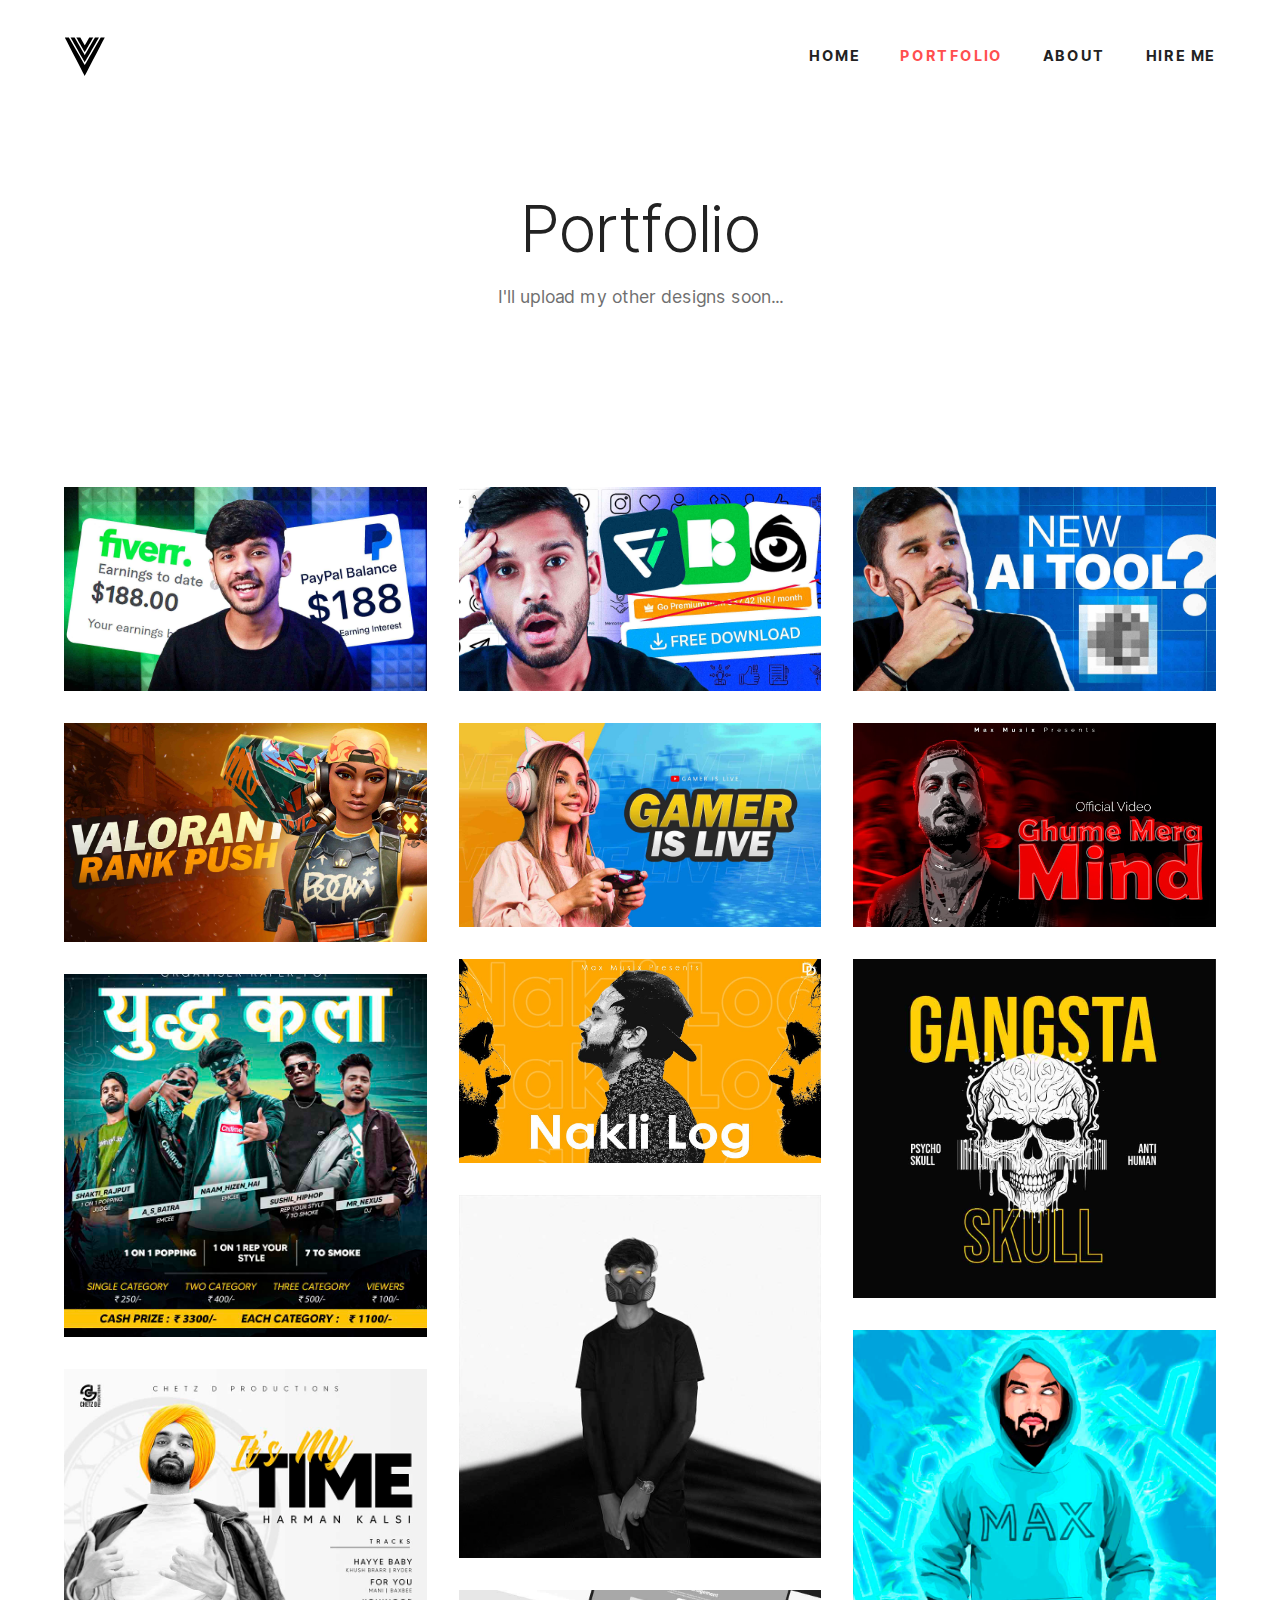
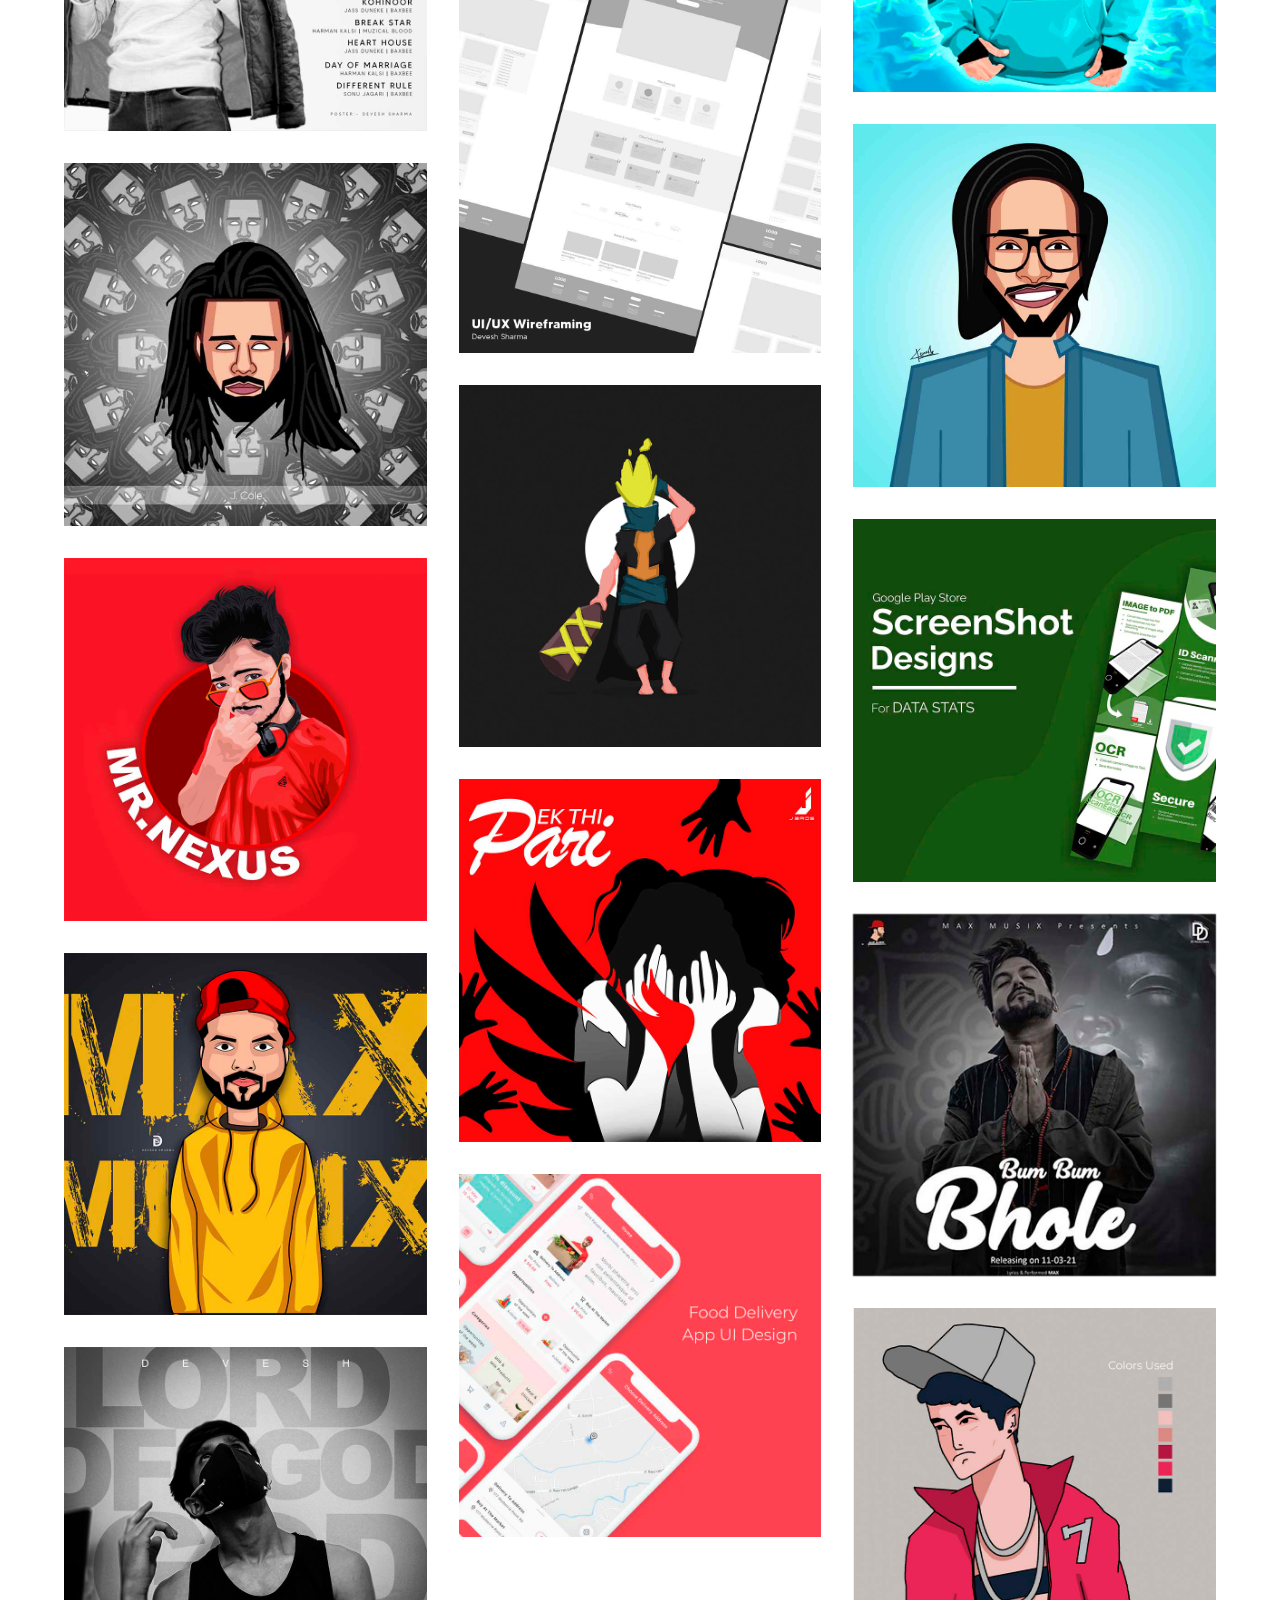
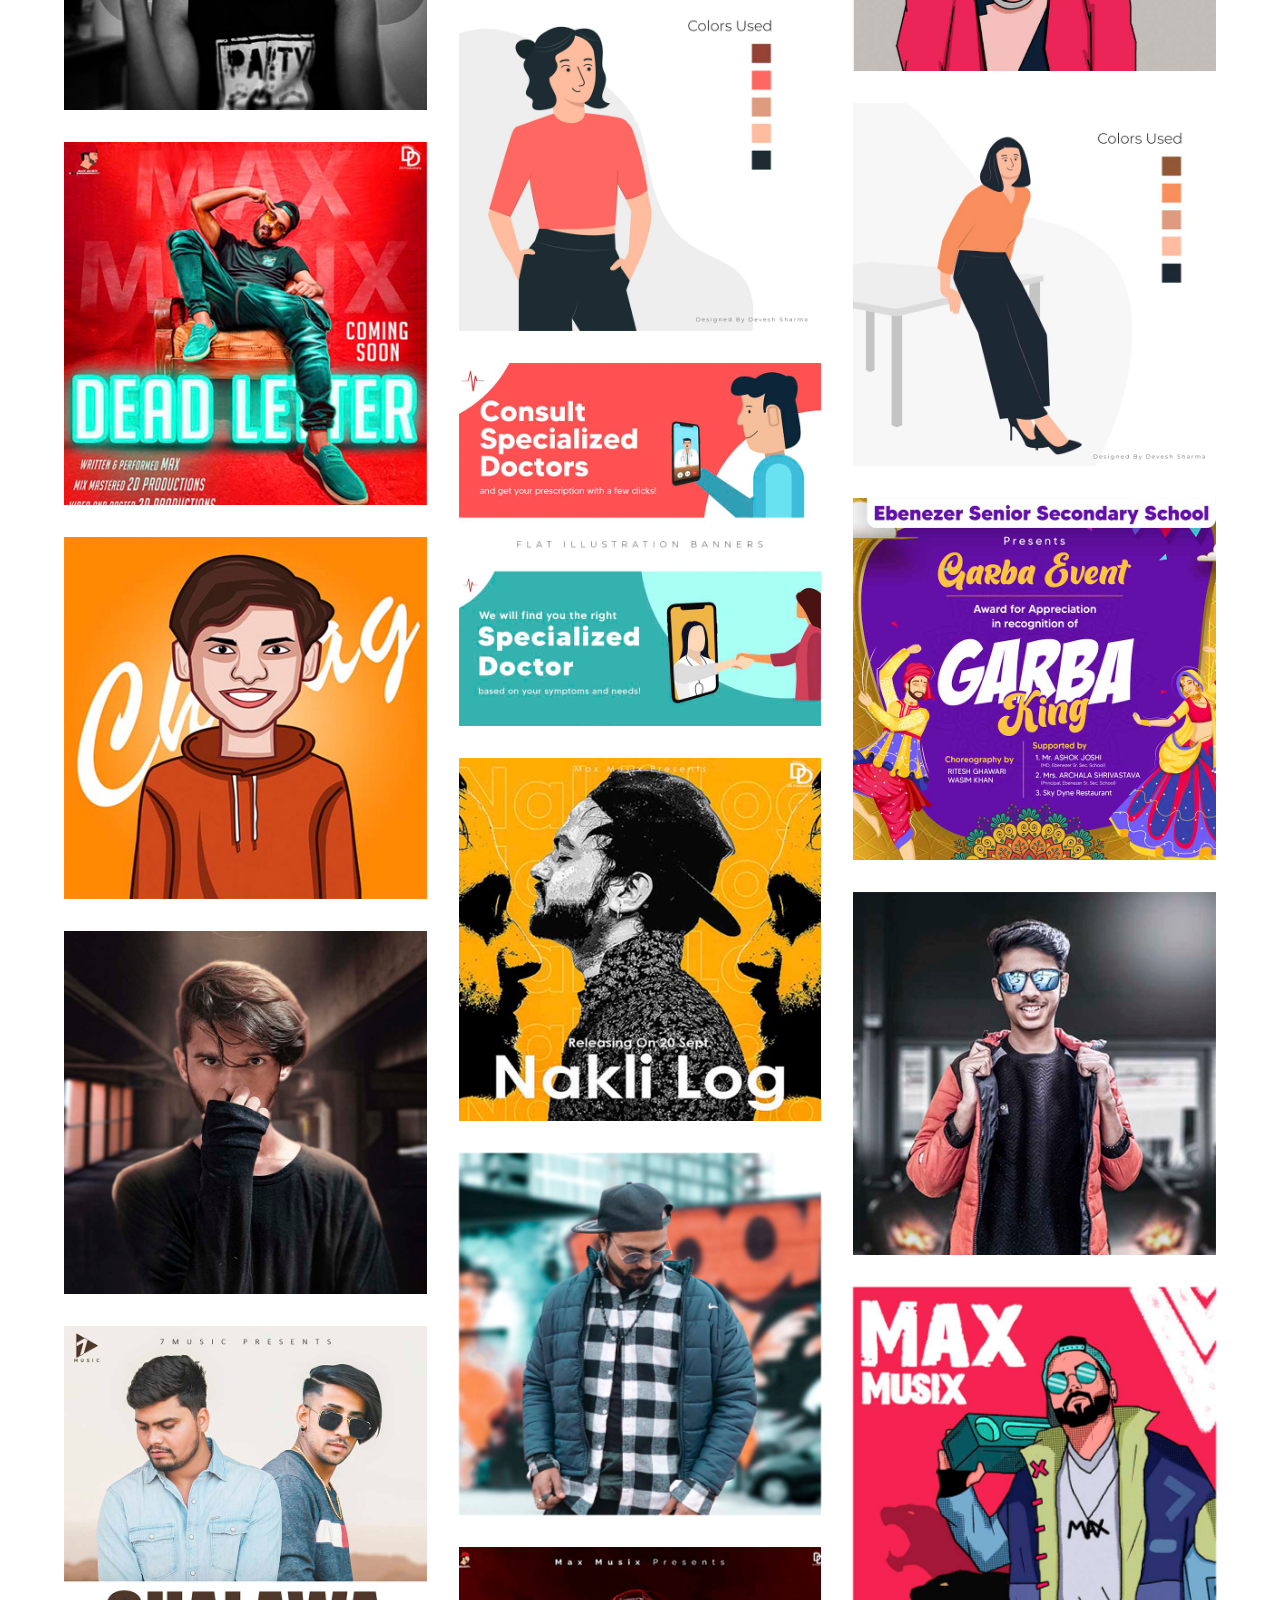
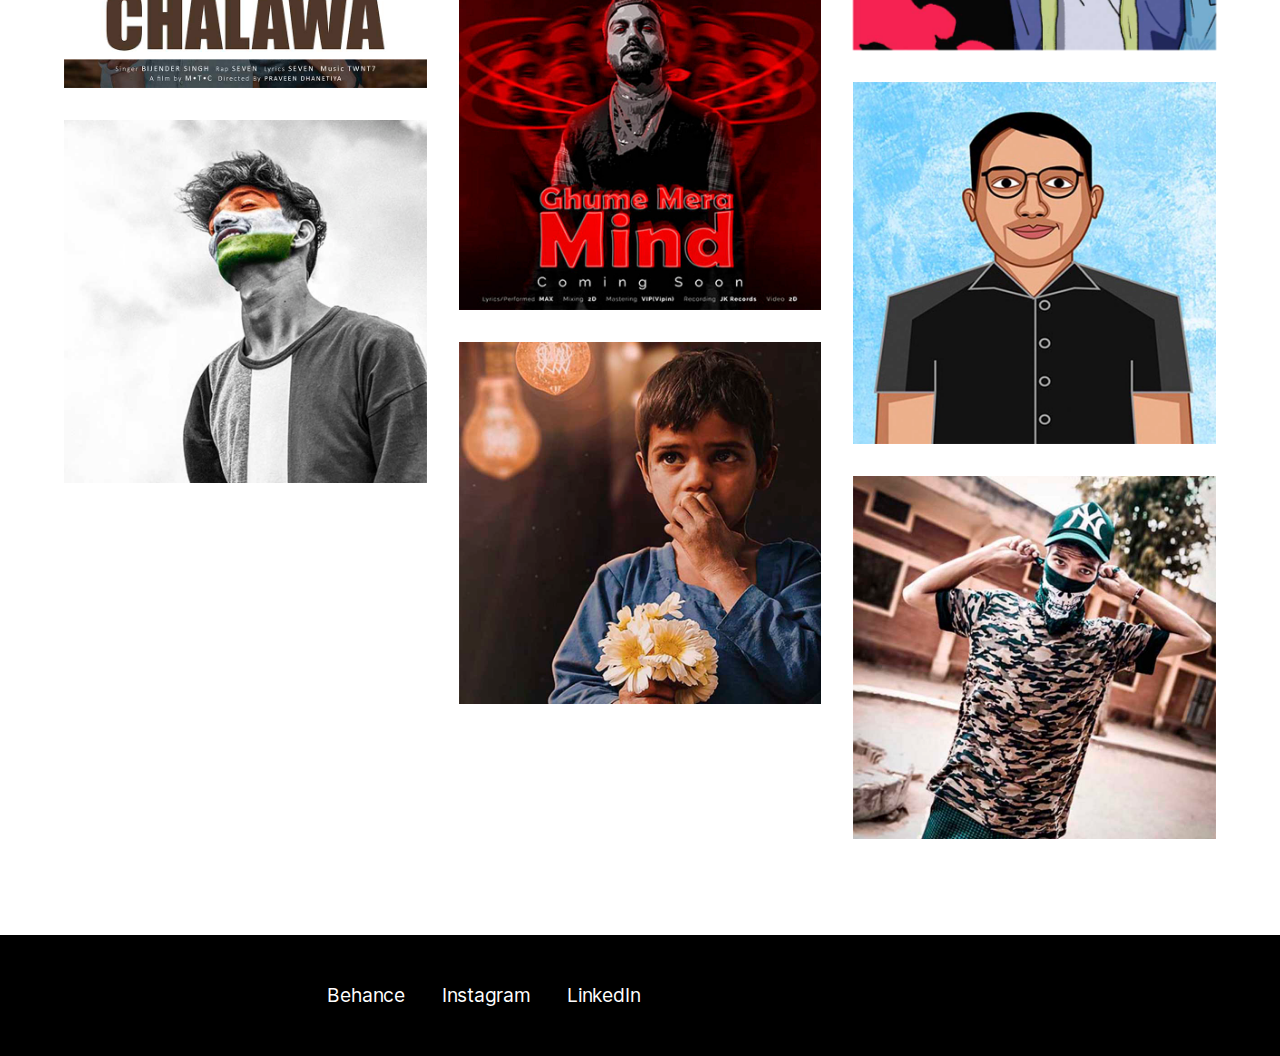
==== portfolio.html @ d68be3d1 "Add files via upload" ====
<!DOCTYPE html>
<html lang="en">

<head>
    <link rel="stylesheet" href="styles/main.css">
    <link rel="stylesheet" href="styles/custom.css">
    <link href="https://fonts.googleapis.com/css?family=Karla:400,700" rel="stylesheet">
    <link href="https://fonts.googleapis.com/css?family=Archivo:400" rel="stylesheet">
    <meta name="viewport" content="width=device-width, initial-scale=1.0">
    <meta name="description" content="Devesh Sharma is a professional Graphic Designer with a work experience of 4+ years.">
    <link rel="apple-touch-icon" sizes="152x152" href="favicon/apple-touch-icon.png?v=M4mANjnP3j2">
    <link rel="icon" type="image/png" sizes="32x32" href="favicon/favicon-32x32.png?v=M4mANjnP3j2">
    <link rel="icon" type="image/png" sizes="16x16" href="favicon/favicon-16x16.png?v=M4mANjnP3j2">
    <link rel="manifest" href="favicon/site.webmanifest?v=M4mANjnP3j2">
    <link rel="mask-icon" href="favicon/safari-pinned-tab.svg?v=M4mANjnP3j2" color="#888888">
    <link rel="shortcut icon" href="favicon/icon.ico?v=M4mANjnP3j2">
    <meta name="msapplication-TileColor" content="#ffffff">
    <meta name="theme-color" content="#ffffff">
    <title>Portfolio -Devesh Sharma</title>
</head>

<body>
    <div class="wrapper">
        <!-- Main Header-->
        <header class="main-header">
            <a class="brand" href="index.html"><img alt="Gumo dummy image" src="img/logo.svg"></a>
            <!-- Main Navigation-->
            <nav class="main-nav">
                <ul class="nav-items">
                    <li class="nav-trigger">Menu</li>
                    <li><a class="nav-item" href="index.html">Home</a></li>
                    <li><a class="nav-item active" href="portfolio.html">Portfolio</a></li>
                    <li><a class="nav-item" href="about.html">About</a></li>
                    <!-- <li><a class="nav-item" href="blog.html">Blog</a></li> -->
                    <li><a class="nav-item" href="index.html#contact">Hire me</a></li>
                </ul>
            </nav>
        </header>
        <div class="content">
            <section class="hero" id="home">
                <div class="container text-center">
                    <h1>Portfolio </h1>
                    <p>I'll upload my other designs soon...</p>
                </div>
            </section>
            <!-- Work section-->
            <section id="work">
                <div class="grid masonry gallery">
                    <!-- THUMBNAIL DESIGNS -->
                    <!-- THUMBNAIL DESIGNS -->
                    <!-- THUMBNAIL DESIGNS -->
                    <div class="item-sizer col-4 col-md-6 col-xs-12"></div>
                    <a class="client-work thumb lightbox item col-4 col-md-6 col-xs-12" href="img/work/thumbnail-design-1.jpg"><img alt="Gumo dummy image" src="img/work/compressed/thumbnail-design-1.jpg" data-src="http://placehold.it/800" />
                        <div class="caption">
                            <div class="tag">Thumbnail Design</div>
                            <div class="title">Devesh Sharma</div>
                        </div>
                    </a>
                    <div class="item-sizer col-4 col-md-6 col-xs-12"></div>
                    <a class="client-work thumb lightbox item col-4 col-md-6 col-xs-12" href="img/work/thumbnail-design-2.jpg"><img alt="Gumo dummy image" src="img/work/compressed/thumbnail-design-2.jpg" data-src="http://placehold.it/800" />
                        <div class="caption">
                            <div class="tag">Thumbnail Design</div>
                            <div class="title">Devesh Sharma</div>
                        </div>
                    </a>
                    <div class="item-sizer col-4 col-md-6 col-xs-12"></div>
                    <a class="client-work thumb lightbox item col-4 col-md-6 col-xs-12" href="img/work/thumbnail-design-3.jpg"><img alt="Gumo dummy image" src="img/work/compressed/thumbnail-design-3.jpg" data-src="http://placehold.it/800" />
                        <div class="caption">
                            <div class="tag">Thumbnail Design</div>
                            <div class="title">Devesh Sharma</div>
                        </div>
                    </a>
                    <div class="item-sizer col-4 col-md-6 col-xs-12"></div>
                    <a class="client-work thumb lightbox item col-4 col-md-6 col-xs-12" href="img/work/thumbnail-design-4.jpg"><img alt="Gumo dummy image" src="img/work/compressed/thumbnail-design-4.jpg" data-src="http://placehold.it/800" />
                        <div class="caption">
                            <div class="tag">Gaming Thumbnail Design</div>
                            <div class="title">Devesh Sharma</div>
                        </div>
                    </a>
                    <div class="item-sizer col-4 col-md-6 col-xs-12"></div>
                    <a class="client-work thumb lightbox item col-4 col-md-6 col-xs-12" href="img/work/thumbnail-design-5.jpg"><img alt="Gumo dummy image" src="img/work/compressed/thumbnail-design-5.jpg" data-src="http://placehold.it/800" />
                        <div class="caption">
                            <div class="tag">Gaming Thumbnail Design</div>
                            <div class="title">Devesh Sharma</div>
                        </div>
                    </a>
                    <div class="item-sizer col-4 col-md-6 col-xs-12"></div>
                    <a class="client-work thumb lightbox item col-4 col-md-6 col-xs-12" href="img/work/thumbnail-design-6.jpg"><img alt="Gumo dummy image" src="img/work/compressed/thumbnail-design-6.jpg" data-src="http://placehold.it/800" />
                        <div class="caption">
                            <div class="tag">Music Video Thumbnail Design</div>
                            <div class="title">Devesh Sharma</div>
                        </div>
                    </a>
                    <div class="item-sizer col-4 col-md-6 col-xs-12"></div>
                    <a class="client-work thumb lightbox item col-4 col-md-6 col-xs-12" href="img/work/thumbnail-design-7.jpg"><img alt="Gumo dummy image" src="img/work/compressed/thumbnail-design-7.jpg" data-src="http://placehold.it/800" />
                        <div class="caption">
                            <div class="tag">Music Video Thumbnail Design</div>
                            <div class="title">Devesh Sharma</div>
                        </div>
                    </a>
                    <!-- THUMBNAIL DESIGNS -->
                    <!-- THUMBNAIL DESIGNS -->
                    <!-- THUMBNAIL DESIGNS -->
                    <div class="item-sizer col-4 col-md-6 col-xs-12"></div>
                    <a class="client-work thumb lightbox item col-4 col-md-6 col-xs-12" href="img/work/gangsta-skull-t-shirt-design.jpg"><img alt="Gumo dummy image" src="img/work/compressed/gangsta-skull-t-shirt-design.jpg" data-src="http://placehold.it/800" />
                        <div class="caption">
                            <div class="tag">T-shirt Design</div>
                            <div class="title">Gangsta Skull</div>
                        </div>
                    </a>
                    <div class="item-sizer col-4 col-md-6 col-xs-12"></div>
                    <a class="client-work thumb lightbox item col-4 col-md-6 col-xs-12" href="img/work/yudh-kla.jpg"><img alt="Gumo dummy image" src="img/work/compressed/yudh-kla.jpg" data-src="http://placehold.it/800" />
                        <div class="caption">
                            <div class="tag">Event</div>
                            <div class="title">Yudh Kla</div>
                        </div>
                    </a>
                    <div class="item-sizer col-4 col-md-6 col-xs-12"></div>
                    <a class="client-work thumb lightbox item col-4 col-md-6 col-xs-12" href="img/work/devesh-teesriduniya.jpg"><img alt="Gumo dummy image" src="img/work/compressed/devesh-teesriduniya.jpg" data-src="http://placehold.it/800" />
                        <div class="caption">
                            <div class="tag">Devesh</div>
                            <div class="title">Safar Teesri Duniya Ka</div>
                        </div>
                    </a>
                    <div class="item-sizer col-4 col-md-6 col-xs-12"></div>
                    <a class="client-work thumb lightbox item col-4 col-md-6 col-xs-12" href="img/work/max-blue-vector.jpg"><img alt="Gumo dummy image" src="img/work/compressed/max-blue-vector.jpg" data-src="http://placehold.it/800" />
                        <div class="caption">
                            <div class="tag">Vector Art</div>
                            <div class="title">MAX</div>
                        </div>
                    </a>
                    <div class="item-sizer col-4 col-md-6 col-xs-12"></div>
                    <a class="client-work thumb lightbox item col-4 col-md-6 col-xs-12" href="img/work/its-my-time.jpg"><img alt="Gumo dummy image" src="img/work/compressed/its-my-time.jpg" data-src="http://placehold.it/800" />
                        <div class="caption">
                            <div class="tag">Harman Kalsi Album</div>
                            <div class="title">Its My Time</div>
                        </div>
                    </a>

                    <a class="client-work thumb lightbox item col-4 col-md-6 col-xs-12" href="img/work/ui-ui-wireframing.jpg"><img alt="Gumo dummy image" src="img/work/compressed/ui-ui-wireframing.jpg    " data-src="http://placehold.it/800" />
                        <div class="caption">
                            <div class="tag">Draw</div>
                            <div class="title">Binok</div>
                        </div>
                    </a>

                    <a class="client-work thumb lightbox item col-4 col-md-6 col-xs-12" href="img/work/caricature-3.jpg"><img alt="Gumo dummy image" src="img/work/compressed/caricature-3.jpg" data-src="http://placehold.it/800" />
                        <div class="caption">
                            <div class="tag">Draw</div>
                            <div class="title">Binok</div>
                        </div>
                    </a>

                    <a class="client-work thumb lightbox item col-4 col-md-6 col-xs-12" href="img/work/the-jcole.jpg"><img alt="Gumo dummy image" src="img/work/compressed/the-jcole.jpg" data-src="http://placehold.it/800" />
                        <div class="caption">
                            <div class="tag">Caricature</div>
                            <div class="title">J-Cole</div>
                        </div>
                    </a>
                    
                    <div class="item-sizer col-4 col-md-6 col-xs-12"></div>
                    <a class="client-work thumb lightbox item col-4 col-md-6 col-xs-12" href="img/work/char.jpg"><img alt="Gumo dummy image" src="img/work/compressed/char.jpg" data-src="http://placehold.it/800" />
                        <div class="caption">
                            <div class="tag">Draw</div>
                            <div class="title">Binok</div>
                        </div>
                    </a>
                    <div class="item-sizer col-4 col-md-6 col-xs-12"></div>
                    <a class="client-work thumb lightbox item col-4 col-md-6 col-xs-12" href="img/work/google-play-screenshots.jpg"><img alt="Gumo dummy image" src="img/work/compressed/google-play-screenshots.jpg" data-src="http://placehold.it/800" />
                        <div class="caption">
                            <div class="tag">Google Play Screenshot Design</div>
                            <div class="title">Datastats</div>
                        </div>
                    </a>
                    
                    <div class="item-sizer col-4 col-md-6 col-xs-12"></div>
                    <a class="client-work thumb lightbox item col-4 col-md-6 col-xs-12" href="img/work/mr-nexus.jpg"><img alt="Gumo dummy image" src="img/work/compressed/mr-nexus.jpg" data-src="http://placehold.it/800" />
                        <div class="caption">
                            <div class="tag">Vector Art</div>
                            <div class="title">Mr. Nexus</div>
                        </div>
                    </a>
                    <div class="item-sizer col-4 col-md-6 col-xs-12"></div>
                    <a class="client-work thumb lightbox item col-4 col-md-6 col-xs-12" href="img/work/ek-thi-pari.jpg"><img alt="Gumo dummy image" src="img/work/compressed/ek-thi-pari.jpg" data-src="http://placehold.it/800" />
                        <div class="caption">
                            <div class="tag">Poster</div>
                            <div class="title">Ek Thi Pari</div>
                        </div>
                    </a>
                    <div class="item-sizer col-4 col-md-6 col-xs-12"></div>
                    <a class="client-work thumb lightbox item col-4 col-md-6 col-xs-12" href="img/work/max-bum-bum-bhole.jpg"><img alt="Gumo dummy image" src="img/work/compressed/max-bum-bum-bhole.jpg" data-src="http://placehold.it/800" />
                        <div class="caption">
                            <div class="tag">Max</div>
                            <div class="title">Bum Bum Bhole</div>
                        </div>
                    </a>
                    <div class="item-sizer col-4 col-md-6 col-xs-12"></div>
                    <a class="client-work thumb lightbox item col-4 col-md-6 col-xs-12" href="img/work/max-caricature.jpg"><img alt="Gumo dummy image" src="img/work/compressed/max-caricature.jpg" data-src="http://placehold.it/800" />
                        <div class="caption">
                            <div class="tag">Caricature</div>
                            <div class="title">Max</div>
                        </div>
                    </a>
                    <div class="item-sizer col-4 col-md-6 col-xs-12"></div>
                    <a class="client-work thumb lightbox item col-4 col-md-6 col-xs-12" href="img/work/food-ui.jpg"><img alt="Gumo dummy image" src="img/work/compressed/food-ui.jpg" data-src="http://placehold.it/800" />
                        <div class="caption">
                            <div class="tag">Annon</div>
                            <div class="title">Food App UI Design</div>
                        </div>
                    </a>
                    <a class="personal thumb lightbox item col-4 col-md-6 col-xs-12" href="img/work/pro.jpg"><img alt="Gumo dummy image" src="img/work/compressed/pro.jpg" data-src="http://placehold.it/800" />
                        <div class="caption">
                            <div class="tag">Devesh</div>
                            <div class="title">Binok</div>
                        </div>
                    </a>
                    <a class="personal thumb lightbox item col-4 col-md-6 col-xs-12" href="img/work/dev1.jpg"><img alt="Gumo dummy image" src="img/work/compressed/dev1.jpg" data-src="http://placehold.it/800" />
                        <div class="caption">
                            <div class="tag">Devesh</div>
                            <div class="title">Lord Of Gods</div>
                        </div>
                    </a>
                    <a class="personal thumb lightbox item col-4 col-md-6 col-xs-12" href="img/work/flat-ill-1.jpg"><img alt="Gumo dummy image" src="img/work/compressed/flat-ill-1.jpg" data-src="http://placehold.it/800" />
                        <div class="caption">
                            <div class="tag">Binok</div>
                            <div class="title">Flat Illustration</div>
                        </div>
                    </a>
                    <a class="collaboration thumb lightbox item col-4 col-md-6 col-xs-12" href="img/work/flat-ill-2.jpg"><img alt="Gumo dummy image" src="img/work/compressed/flat-ill-2.jpg" data-src="http://placehold.it/800" />
                        <div class="caption">
                            <div class="tag">Devesh Sharma</div>
                            <div class="title">Flat Illustration</div>
                        </div>
                    </a>
                    <a class="personal thumb lightbox item col-4 col-md-6 col-xs-12" href="img/work/max-dead-letter.jpg"><img alt="Gumo dummy image" src="img/work/compressed/max-dead-letter.jpg" data-src="http://placehold.it/800" />
                        <div class="caption">
                            <div class="tag">Max Musix</div>
                            <div class="title">Deadletter</div>
                        </div>
                    </a>
                    <a class="collaboration thumb lightbox item col-4 col-md-6 col-xs-12" href="img/work/flat-illustration-banners.jpg"><img alt="Gumo dummy image" src="img/work/compressed/flat-illustration-banners.jpg" data-src="http://placehold.it/800" />
                        <div class="caption">
                            <div class="tag">Annon</div>
                            <div class="title">Flat Illustration Banners</div>
                        </div>
                    </a>
                    <div class="item-sizer col-4 col-md-6 col-xs-12"></div>
                    <a class="client-work thumb lightbox item col-4 col-md-6 col-xs-12" href="img/work/garba.jpg"><img alt="Gumo dummy image" src="img/work/compressed/garba.jpg" data-src="http://placehold.it/800" />
                        <div class="caption">
                            <div class="tag">Event Poster</div>
                            <div class="title">Garba</div>
                        </div>
                    </a>
                    <div class="item-sizer col-4 col-md-6 col-xs-12"></div>
                    <a class="client-work thumb lightbox item col-4 col-md-6 col-xs-12" href="img/work/chirag.jpg"><img alt="Gumo dummy image" src="img/work/compressed/chirag.jpg" data-src="http://placehold.it/800" />
                        <div class="caption">
                            <div class="tag">Chirag Vijay</div>
                            <div class="title">Caricature Artwork</div>
                        </div>
                    </a>
                    <a class="personal thumb lightbox item col-4 col-md-6 col-xs-12" href="img/work/max-nakli-log.jpg"><img alt="Gumo dummy image" src="img/work/compressed/max-nakli-log.jpg" data-src="http://placehold.it/800" />
                        <div class="caption">
                            <div class="tag">Max Musix</div>
                            <div class="title">Music Poster</div>
                        </div>
                    </a>
                    <a class="client-work thumb lightbox item col-4 col-md-6 col-xs-12" href="img/work/devesh-pic.jpg"><img alt="Devesh Sharma Graphic Designer" src="img/work/compressed/devesh-pic.jpg" data-src="http://placehold.it/800" />
                        <div class="caption">
                            <div class="tag">Devesh Sharma</div>
                            <div class="title">Lord Of Gods</div>
                        </div>
                    </a>
                    <a class="personal thumb lightbox item col-4 col-md-6 col-xs-12" href="img/work/dev-2.jpg"><img alt="Devesh Sharma Graphic Designer" src="img/work/compressed/dev-2.jpg" data-src="http://placehold.it/800" />
                        <div class="caption">
                            <div class="tag">Devesh Sharma</div>
                            <div class="title">Lord Of Gods</div>
                        </div>
                    </a>
                    <a class="personal thumb lightbox item col-4 col-md-6 col-xs-12" href="img/work/max-normal.jpg"><img alt="Mx Musix" src="img/work/compressed/max-normal.jpg" data-src="http://placehold.it/800" />
                        <div class="caption">
                            <div class="tag">Max Musix</div>
                            <div class="title">Photoshoot</div>
                        </div>
                    </a>
                    <a class="collaboration thumb lightbox item col-4 col-md-6 col-xs-12" href="img/work/max-pop-art.jpg"><img alt="Gumo dummy image" src="img/work/compressed/max-pop-art.jpg" data-src="http://placehold.it/800" />
                        <div class="caption">
                            <div class="tag">Max Musix</div>
                            <div class="title">POP Artwork</div>
                        </div>
                    </a>
                    <div class="item-sizer col-4 col-md-6 col-xs-12"></div>
                    <a class="client-work thumb lightbox item col-4 col-md-6 col-xs-12" href="img/work/chalawa-poster.jpg"><img alt="Gumo dummy image" src="img/work/compressed/chalawa-poster.jpg" data-src="http://placehold.it/800" />
                        <div class="caption">
                            <div class="tag">7 Music</div>
                            <div class="title">Music Poster</div>
                        </div>
                    </a>
                    <div class="item-sizer col-4 col-md-6 col-xs-12"></div>
                    <a class="client-work thumb lightbox item col-4 col-md-6 col-xs-12" href="img/work/max-ghume-mera-mind.jpg"><img alt="Gumo dummy image" src="img/work/compressed/max-ghume-mera-mind.jpg" data-src="http://placehold.it/800" />
                        <div class="caption">
                            <div class="tag">Max Musix</div>
                            <div class="title">Music Poster</div>
                        </div>
                    </a>
                    <div class="item-sizer col-4 col-md-6 col-xs-12"></div>
                    <a class="client-work thumb lightbox item col-4 col-md-6 col-xs-12" href="img/work/rajesh.jpg"><img alt="Gumo dummy image" src="img/work/compressed/rajesh.jpg" data-src="http://placehold.it/800" />
                        <div class="caption">
                            <div class="tag">Rajesh Kumar</div>
                            <div class="title">Caricature</div>
                        </div>
                    </a>
                    <div class="item-sizer col-4 col-md-6 col-xs-12"></div>
                    <a class="client-work thumb lightbox item col-4 col-md-6 col-xs-12" href="img/work/harsh-tricolor.jpg"><img alt="Gumo dummy image" src="img/work/compressed/harsh-tricolor.jpg" data-src="http://placehold.it/800" />
                        <div class="caption">
                            <div class="tag">B-Body Harsh</div>
                            <div class="title">Photo craving</div>
                        </div>
                    </a>
                    <div class="item-sizer col-4 col-md-6 col-xs-12"></div>
                    <a class="client-work thumb lightbox item col-4 col-md-6 col-xs-12" href="img/work/mani.jpg"><img alt="Gumo dummy image" src="img/work/compressed/mani.jpg" data-src="http://placehold.it/800" />
                        <div class="caption">
                            <div class="tag">Devesh Sharma</div>
                            <div class="title">One light source</div>
                        </div>
                    </a>
                    <div class="item-sizer col-4 col-md-6 col-xs-12"></div>
                    <a class="client-work thumb lightbox item col-4 col-md-6 col-xs-12" href="img/work/harsh-retouch.jpg"><img alt="Gumo dummy image" src="img/work/compressed/harsh-retouch.jpg" data-src="http://placehold.it/800" />
                        <div class="caption">
                            <div class="tag">B-Body Harsh</div>
                            <div class="title">Photo craving</div>
                        </div>
                    </a>
                </div>
            </section>
        </div>
        <footer class="pv-3">
            <div class="grid v-center">
                <div class="col-6 text-right">
                    <ul class="secondary-nav">
                        <li><a href="https://www.behance.net/deveshs70283">Behance</a></li>
                        <li><a href="https://www.instagram.com/deveshs70283/">Instagram</a></li>
                        <li><a href="https://www.linkedin.com/in/devesh-sharma-695b10190/">LinkedIn</a></li>
                    </ul>
                </div>
            </div>
        </footer>
    </div>
    <!-- Scripts-->
    <script src="scripts/isotope.pkgd.min.js"></script>
    <script src="scripts/imagesloaded.pkgd.min.js"></script>
    <script src="scripts/gumo-lightbox.js"></script>
    <script src="scripts/main.js"></script>
</body>

</html>
---- styles/main.css ----
@charset UTF-8;@font-face{font-family:Inter;font-style:normal;font-weight:100;src:url(../../fonts/Inter-Thin-BETA.woff2) format("woff2"),url(../../fonts/Inter-Thin-BETA.woff) format("woff")}@font-face{font-family:Inter;font-style:italic;font-weight:100;src:url(../../fonts/Inter-ThinItalic-BETA.woff2) format("woff2"),url(../../fonts/Inter-ThinItalic-BETA.woff) format("woff")}@font-face{font-family:Inter;font-style:normal;font-weight:200;src:url(../../fonts/Inter-ExtraLight-BETA.woff2) format("woff2"),url(../../fonts/Inter-ExtraLight-BETA.woff) format("woff")}@font-face{font-family:Inter;font-style:italic;font-weight:200;src:url(../../fonts/Inter-ExtraLightItalic-BETA.woff2) format("woff2"),url(../../fonts/Inter-ExtraLightItalic-BETA.woff) format("woff")}@font-face{font-family:Inter;font-style:normal;font-weight:300;src:url(../../fonts/Inter-Light-BETA.woff2) format("woff2"),url(../../fonts/Inter-Light-BETA.woff) format("woff")}@font-face{font-family:Inter;font-style:italic;font-weight:300;src:url(../../fonts/Inter-LightItalic-BETA.woff2) format("woff2"),url(../../fonts/Inter-LightItalic-BETA.woff) format("woff")}@font-face{font-family:Inter;font-style:normal;font-weight:400;src:url(../../fonts/Inter-Regular.woff2) format("woff2"),url(../../fonts/Inter-Regular.woff) format("woff")}@font-face{font-family:Inter;font-style:italic;font-weight:400;src:url(../../fonts/Inter-Italic.woff2) format("woff2"),url(../../fonts/Inter-Italic.woff) format("woff")}@font-face{font-family:Inter;font-style:normal;font-weight:500;src:url(../../fonts/Inter-Medium.woff2) format("woff2"),url(../../fonts/Inter-Medium.woff) format("woff")}@font-face{font-family:Inter;font-style:italic;font-weight:500;src:url(../../fonts/Inter-MediumItalic.woff2) format("woff2"),url(../../fonts/Inter-MediumItalic.woff) format("woff")}@font-face{font-family:Inter;font-style:normal;font-weight:600;src:url(../../fonts/Inter-SemiBold.woff2) format("woff2"),url(../../fonts/Inter-SemiBold.woff) format("woff")}@font-face{font-family:Inter;font-style:italic;font-weight:600;src:url(../../fonts/Inter-SemiBoldItalic.woff2) format("woff2"),url(../../fonts/Inter-SemiBoldItalic.woff) format("woff")}@font-face{font-family:Inter;font-style:normal;font-weight:700;src:url(../../fonts/Inter-Bold.woff2) format("woff2"),url(../../fonts/Inter-Bold.woff) format("woff")}@font-face{font-family:Inter;font-style:italic;font-weight:700;src:url(../../fonts/Inter-BoldItalic.woff2) format("woff2"),url(../../fonts/Inter-BoldItalic.woff) format("woff")}@font-face{font-family:Inter;font-style:normal;font-weight:800;src:url(../../fonts/Inter-ExtraBold.woff2) format("woff2"),url(../../fonts/Inter-ExtraBold.woff) format("woff")}@font-face{font-family:Inter;font-style:italic;font-weight:800;src:url(../../fonts/Inter-ExtraBoldItalic.woff2) format("woff2"),url(../../fonts/Inter-ExtraBoldItalic.woff) format("woff")}@font-face{font-family:Inter;font-style:normal;font-weight:900;src:url(../../fonts/Inter-Black.woff2) format("woff2"),url(../../fonts/Inter-Black.woff) format("woff")}@font-face{font-family:Inter;font-style:italic;font-weight:900;src:url(../../fonts/Inter-BlackItalic.woff2) format("woff2"),url(../../fonts/Inter-BlackItalic.woff) format("woff")}@font-face{font-family:'Inter var';font-weight:100 900;font-style:normal;font-named-instance:Regular;src:url(../../fonts/Inter-upright.var.woff2) format("woff2")}@font-face{font-family:'Inter var';font-weight:100 900;font-style:italic;font-named-instance:Italic;src:url(../../fonts/Inter-italic.var.woff2) format("woff2")}@font-face{font-family:'Inter var experimental';font-weight:100 900;font-style:oblique 0deg 10deg;src:url(../../fonts/Inter.var.woff2) format("woff2")}/*! normalize.css v8.0.1 | MIT License | github.com/necolas/normalize.css */
html{line-height:1.15;-webkit-text-size-adjust:100%}body{margin:0}main{display:block}h1{font-size:2em;margin:.67em 0}hr{box-sizing:content-box;height:0;overflow:visible}pre{font-family:monospace,monospace;font-size:1em}a{background-color:transparent}abbr[title]{border-bottom:none;text-decoration:underline;text-decoration:underline dotted}b,strong{font-weight:bolder}code,kbd,samp{font-family:monospace,monospace;font-size:1em}small{font-size:80%}sub,sup{font-size:75%;line-height:0;position:relative;vertical-align:baseline}sub{bottom:-.25em}sup{top:-.5em}img{border-style:none}button,input,optgroup,select,textarea{font-family:inherit;font-size:100%;line-height:1.15;margin:0}button,input{overflow:visible}button,select{text-transform:none}button,[type=button],[type=reset],[type=submit]{-webkit-appearance:button}button::-moz-focus-inner,[type=button]::-moz-focus-inner,[type=reset]::-moz-focus-inner,[type=submit]::-moz-focus-inner{border-style:none;padding:0}button:-moz-focusring,[type=button]:-moz-focusring,[type=reset]:-moz-focusring,[type=submit]:-moz-focusring{outline:1px dotted ButtonText}fieldset{padding:.35em .75em .625em}legend{box-sizing:border-box;color:inherit;display:table;max-width:100%;padding:0;white-space:normal}progress{vertical-align:baseline}textarea{overflow:auto}[type=checkbox],[type=radio]{box-sizing:border-box;padding:0}[type=number]::-webkit-inner-spin-button,[type=number]::-webkit-outer-spin-button{height:auto}[type=search]{-webkit-appearance:textfield;outline-offset:-2px}[type=search]::-webkit-search-decoration{-webkit-appearance:none}::-webkit-file-upload-button{-webkit-appearance:button;font:inherit}details{display:block}summary{display:list-item}template{display:none}[hidden]{display:none}html{font-size:16px;color:#222}body{font-weight:400;font-family:Inter}p,.list li{font-size:1.1rem;line-height:1.6;font-weight:400;color:#6f6f6f}@media screen and (max-width:640px){p,.list li{font-size:1rem}}a{transition:all .2s}h1,h2,h3,a.thumb .caption .title,h4,a.thumb .caption .tag,h5,h6{font-family:Inter;margin:.5rem 0}h1+h1,h1+h2,h1+h3,a.thumb .caption h1+.title,h1+h4,a.thumb .caption h1+.tag,h1+h5,h1+h6,h2+h1,h2+h2,h2+h3,a.thumb .caption h2+.title,h2+h4,a.thumb .caption h2+.tag,h2+h5,h2+h6,h3+h1,a.thumb .caption .title+h1,h3+h2,a.thumb .caption .title+h2,h3+h3,a.thumb .caption .title+h3,a.thumb .caption h3+.title,a.thumb .caption .title+.title,h3+h4,a.thumb .caption .title+h4,a.thumb .caption h3+.tag,a.thumb .caption .title+.tag,h3+h5,a.thumb .caption .title+h5,h3+h6,a.thumb .caption .title+h6,h4+h1,a.thumb .caption .tag+h1,h4+h2,a.thumb .caption .tag+h2,h4+h3,a.thumb .caption .tag+h3,a.thumb .caption h4+.title,a.thumb .caption .tag+.title,h4+h4,a.thumb .caption .tag+h4,a.thumb .caption h4+.tag,a.thumb .caption .tag+.tag,h4+h5,a.thumb .caption .tag+h5,h4+h6,a.thumb .caption .tag+h6,h5+h1,h5+h2,h5+h3,a.thumb .caption h5+.title,h5+h4,a.thumb .caption h5+.tag,h5+h5,h5+h6,h6+h1,h6+h2,h6+h3,a.thumb .caption h6+.title,h6+h4,a.thumb .caption h6+.tag,h6+h5,h6+h6{margin-top:0;padding-top:0;padding-bottom:1rem}h1 a,h2 a,h3 a,a.thumb .caption .title a,h4 a,a.thumb .caption .tag a,h5 a,h6 a,p a,.list li a,.btn a{text-decoration:none;color:#FF4F4F;border-bottom:1px solid #FF4F4F}h1 a:hover,h2 a:hover,h3 a:hover,a.thumb .caption .title a:hover,h4 a:hover,a.thumb .caption .tag a:hover,h5 a:hover,h6 a:hover,p a:hover,.list li a:hover,.btn a:hover{opacity:.5}@media screen and (min-width:640px){h1:first-child,h2:first-child,h3:first-child,a.thumb .caption .title:first-child,h4:first-child,a.thumb .caption .tag:first-child,h5:first-child,h6:first-child,p:first-child,.list li:first-child,.btn:first-child{margin-top:0}h1:last-child,h2:last-child,h3:last-child,a.thumb .caption .title:last-child,h4:last-child,a.thumb .caption .tag:last-child,h5:last-child,h6:last-child,p:last-child,.list li:last-child,.btn:last-child{margin-bottom:0}}h1{letter-spacing:-.1rem;font-size:4rem;font-weight:300}@media screen and (max-width:1024px){h1{font-size:3rem}}@media screen and (max-width:640px){h1{font-size:2rem;letter-spacing:0}}@media screen and (max-width:400px){h1{font-size:1.8rem}}h2{font-size:2.75rem;font-family:Inter;color:#FF4F4F;letter-spacing:-.025em;font-weight:400}@media screen and (max-width:1024px){h2{font-size:2.25rem}}@media screen and (max-width:640px){h2{font-size:1.75rem}}@media screen and (max-width:400px){h2{font-size:1.45rem}}h3,a.thumb .caption .title{font-size:2rem;font-weight:normal;font-family:Inter;letter-spacing:-.05rem;padding-bottom:0!important}@media screen and (max-width:1024px){h3,a.thumb .caption .title{font-size:1.85rem}}@media screen and (max-width:640px){h3,a.thumb .caption .title{font-size:1.35rem;letter-spacing:0}}h4,a.thumb .caption .tag{font-size:1.35rem;text-transform:uppercase;letter-spacing:.1rem;font-weight:bold;color:#FF4F4F}@media screen and (max-width:640px){h4,a.thumb .caption .tag{display:none;letter-spacing:.05rem;font-size:1.5rem}}h5{font-size:1.35rem;font-weight:normal;margin-top:2rem}@media screen and (max-width:640px){h5{letter-spacing:.05rem;font-size:1.25rem}}h6{font-size:1rem;text-transform:uppercase;letter-spacing:.1rem;font-weight:normal;color:#FF4F4F}@media screen and (min-width:640px){.w-0{width:0!important}.h-0{height:0!important}.pv-0{padding-top:0rem!important;padding-bottom:0rem!important}.ph-0{padding-left:0rem!important;padding-right:0rem!important}.pt-0{padding-top:0rem!important}.pb-0{padding-bottom:0rem!important}.p-0{padding:0rem!important}.mv-0{margin-top:0rem!important;margin-bottom:0rem!important}.mh-0{margin-left:0rem!important;margin-right:0rem!important}.mt-0{margin-top:0rem!important}.mb-0{margin-bottom:0rem!important}.m-0{margin:0rem!important}.font-size-0{font-size:0rem!important}.opacity-0{opacity:0!important}.w-1{width:10%!important}.h-1{height:10%!important}.pv-1{padding-top:1rem!important;padding-bottom:1rem!important}.ph-1{padding-left:1rem!important;padding-right:1rem!important}.pt-1{padding-top:1rem!important}.pb-1{padding-bottom:1rem!important}.p-1{padding:1rem!important}.mv-1{margin-top:1rem!important;margin-bottom:1rem!important}.mh-1{margin-left:1rem!important;margin-right:1rem!important}.mt-1{margin-top:1rem!important}.mb-1{margin-bottom:1rem!important}.m-1{margin:1rem!important}.font-size-1{font-size:1rem!important}.opacity-1{opacity:.1!important}.w-2{width:20%!important}.h-2{height:20%!important}.pv-2{padding-top:2rem!important;padding-bottom:2rem!important}.ph-2{padding-left:2rem!important;padding-right:2rem!important}.pt-2{padding-top:2rem!important}.pb-2{padding-bottom:2rem!important}.p-2{padding:2rem!important}.mv-2{margin-top:2rem!important;margin-bottom:2rem!important}.mh-2{margin-left:2rem!important;margin-right:2rem!important}.mt-2{margin-top:2rem!important}.mb-2{margin-bottom:2rem!important}.m-2{margin:2rem!important}.font-size-2{font-size:2rem!important}.opacity-2{opacity:.2!important}.w-3{width:30%!important}.h-3{height:30%!important}.pv-3{padding-top:3rem!important;padding-bottom:3rem!important}.ph-3{padding-left:3rem!important;padding-right:3rem!important}.pt-3{padding-top:3rem!important}.pb-3{padding-bottom:3rem!important}.p-3{padding:3rem!important}.mv-3{margin-top:3rem!important;margin-bottom:3rem!important}.mh-3{margin-left:3rem!important;margin-right:3rem!important}.mt-3{margin-top:3rem!important}.mb-3{margin-bottom:3rem!important}.m-3{margin:3rem!important}.font-size-3{font-size:3rem!important}.opacity-3{opacity:.3!important}.w-4{width:40%!important}.h-4{height:40%!important}.pv-4{padding-top:4rem!important;padding-bottom:4rem!important}.ph-4{padding-left:4rem!important;padding-right:4rem!important}.pt-4{padding-top:4rem!important}.pb-4{padding-bottom:4rem!important}.p-4{padding:4rem!important}.mv-4{margin-top:4rem!important;margin-bottom:4rem!important}.mh-4{margin-left:4rem!important;margin-right:4rem!important}.mt-4{margin-top:4rem!important}.mb-4{margin-bottom:4rem!important}.m-4{margin:4rem!important}.font-size-4{font-size:4rem!important}.opacity-4{opacity:.4!important}.w-5{width:50%!important}.h-5{height:50%!important}.pv-5{padding-top:5rem!important;padding-bottom:5rem!important}.ph-5{padding-left:5rem!important;padding-right:5rem!important}.pt-5{padding-top:5rem!important}.pb-5{padding-bottom:5rem!important}.p-5{padding:5rem!important}.mv-5{margin-top:5rem!important;margin-bottom:5rem!important}.mh-5{margin-left:5rem!important;margin-right:5rem!important}.mt-5{margin-top:5rem!important}.mb-5{margin-bottom:5rem!important}.m-5{margin:5rem!important}.font-size-5{font-size:5rem!important}.opacity-5{opacity:.5!important}.w-6{width:60%!important}.h-6{height:60%!important}.pv-6{padding-top:6rem!important;padding-bottom:6rem!important}.ph-6{padding-left:6rem!important;padding-right:6rem!important}.pt-6{padding-top:6rem!important}.pb-6{padding-bottom:6rem!important}.p-6{padding:6rem!important}.mv-6{margin-top:6rem!important;margin-bottom:6rem!important}.mh-6{margin-left:6rem!important;margin-right:6rem!important}.mt-6{margin-top:6rem!important}.mb-6{margin-bottom:6rem!important}.m-6{margin:6rem!important}.font-size-6{font-size:6rem!important}.opacity-6{opacity:.6!important}.w-7{width:70%!important}.h-7{height:70%!important}.pv-7{padding-top:7rem!important;padding-bottom:7rem!important}.ph-7{padding-left:7rem!important;padding-right:7rem!important}.pt-7{padding-top:7rem!important}.pb-7{padding-bottom:7rem!important}.p-7{padding:7rem!important}.mv-7{margin-top:7rem!important;margin-bottom:7rem!important}.mh-7{margin-left:7rem!important;margin-right:7rem!important}.mt-7{margin-top:7rem!important}.mb-7{margin-bottom:7rem!important}.m-7{margin:7rem!important}.font-size-7{font-size:7rem!important}.opacity-7{opacity:.7!important}.w-8{width:80%!important}.h-8{height:80%!important}.pv-8{padding-top:8rem!important;padding-bottom:8rem!important}.ph-8{padding-left:8rem!important;padding-right:8rem!important}.pt-8{padding-top:8rem!important}.pb-8{padding-bottom:8rem!important}.p-8{padding:8rem!important}.mv-8{margin-top:8rem!important;margin-bottom:8rem!important}.mh-8{margin-left:8rem!important;margin-right:8rem!important}.mt-8{margin-top:8rem!important}.mb-8{margin-bottom:8rem!important}.m-8{margin:8rem!important}.font-size-8{font-size:8rem!important}.opacity-8{opacity:.8!important}.w-9{width:90%!important}.h-9{height:90%!important}.pv-9{padding-top:9rem!important;padding-bottom:9rem!important}.ph-9{padding-left:9rem!important;padding-right:9rem!important}.pt-9{padding-top:9rem!important}.pb-9{padding-bottom:9rem!important}.p-9{padding:9rem!important}.mv-9{margin-top:9rem!important;margin-bottom:9rem!important}.mh-9{margin-left:9rem!important;margin-right:9rem!important}.mt-9{margin-top:9rem!important}.mb-9{margin-bottom:9rem!important}.m-9{margin:9rem!important}.font-size-9{font-size:9rem!important}.opacity-9{opacity:.9!important}.w-10{width:100%!important}.h-10{height:100%!important}.pv-10{padding-top:10rem!important;padding-bottom:10rem!important}.ph-10{padding-left:10rem!important;padding-right:10rem!important}.pt-10{padding-top:10rem!important}.pb-10{padding-bottom:10rem!important}.p-10{padding:10rem!important}.mv-10{margin-top:10rem!important;margin-bottom:10rem!important}.mh-10{margin-left:10rem!important;margin-right:10rem!important}.mt-10{margin-top:10rem!important}.mb-10{margin-bottom:10rem!important}.m-10{margin:10rem!important}.font-size-10{font-size:10rem!important}.opacity-10{opacity:1!important}}.w-0{width:0!important}.h-0{height:0!important}.pv-0{padding-top:0!important;padding-bottom:0!important}.ph-0{padding-left:0!important;padding-right:0!important}.pt-0{padding-top:0!important}.pb-0{padding-bottom:0!important}.p-0{padding:0!important}.mv-0{margin-top:0!important;margin-bottom:0!important}.mh-0{margin-left:0!important;margin-right:0!important}.mt-0{margin-top:0!important}.mb-0{margin-bottom:0!important}.m-0{margin:0!important}.behind{z-index:-1;position:relative}.h-full{height:100vh}.w-full{width:100vw}.text-center{text-align:center}.text-left{text-align:left}.text-right{text-align:right}.d-flex{display:flex}.v-center{align-items:center}.v-bottom{align-items:flex-end}.v-top{align-items:flex-start}.h-center{justify-content:center}.h-right{justify-content:flex-end}.h-left{justify-content:flex-start}.weight-lighter{font-weight:100}.weight-light{font-weight:300}.bold{font-weight:600}.border-top{border-top:1px solid #ddd}.border-bottom{border-bottom:1px solid #ddd}.bg-light{background-color:#ddd}.bg-black{background-color:white}.bg-black header.main-header{background-color:white}.bg-black header.main-header a img{filter:invert(1) grayscale(1)}.bg-black ul li a:not(.active){color:black!important}.bg-black ul li a.active{color:#FF4F4F!important}.bg-black *{border-color:rgba(255,255,255,.15)}.bg-black.nav-open{background:#000}.bg-black p,.bg-black .list li,.list .bg-black li{color:rgba(255,255,255,.6)}.bg-grey{background-color:#ccc}.bg-accent{background-color:#FF4F4F}.color-light{color:#ddd}.color-black{color:#222}.color-dark{color:#777}.color-grey{color:#ccc}.color-accent{color:#FF4F4F}.container{max-width:1400px;margin:0 auto}.content{padding:0 4rem}.content img{max-width:100%;vertical-align:top}@media screen and (max-width:1024px){.content{padding:0 2rem}.content img{margin-bottom:1rem}}div[class^=grid-],.grid{display:flex;flex-flow:row wrap;justify-content:baseline}div[class^=grid-].masonry,.grid.masonry{margin-right:-2rem}div[class^=grid-].masonry .thumb,.grid.masonry .thumb{transition:none}div[class^=grid-] img,.grid img{max-width:100%}div[class^=grid-] div[class^=col-],.grid div[class^=col-]{box-sizing:border-box;padding-right:2rem}div[class^=grid-] div[class^=col-]:last-child,.grid div[class^=col-]:last-child{padding-right:0}@media screen and (max-width:640px){div[class^=grid-]:not(.masonry),.grid:not(.masonry){margin-right:0}div[class^=grid-] div[class^=col-],.grid div[class^=col-]{padding-right:0}}div[class^=grid-].no-space,.grid.no-space{margin-right:0}div[class^=grid-].no-space div[class^=col-],.grid.no-space div[class^=col-]{padding-right:0}div[class^=grid-] .col-1,.grid .col-1{width:8.33333%}div[class^=grid-] .offset-1,.grid .offset-1{padding-left:8.33333%}@media screen and (max-width:1024px){div[class^=grid-] .offset-1,.grid .offset-1{padding-left:0}}div[class^=grid-] .col-2,.grid .col-2{width:16.66667%}div[class^=grid-] .offset-2,.grid .offset-2{padding-left:16.66667%}@media screen and (max-width:1024px){div[class^=grid-] .offset-2,.grid .offset-2{padding-left:0}}.col-3 h6{font-size:30px}div[class^=grid-] .col-3,.grid .col-3{width:25%}div[class^=grid-] .offset-3,.grid .offset-3{padding-left:25%}@media screen and (max-width:1024px){div[class^=grid-] .offset-3,.grid .offset-3{padding-left:0}}div[class^=grid-] .col-4,.grid .col-4{width:33.33333%}div[class^=grid-] .offset-4,.grid .offset-4{padding-left:33.33333%}@media screen and (max-width:1024px){div[class^=grid-] .offset-4,.grid .offset-4{padding-left:0}}div[class^=grid-] .col-5,.grid .col-5{width:41.66667%}div[class^=grid-] .offset-5,.grid .offset-5{padding-left:41.66667%}@media screen and (max-width:1024px){div[class^=grid-] .offset-5,.grid .offset-5{padding-left:0}}div[class^=grid-] .col-6,.grid .col-6{width:50%}div[class^=grid-] .offset-6,.grid .offset-6{padding-left:50%}@media screen and (max-width:1024px){div[class^=grid-] .offset-6,.grid .offset-6{padding-left:0}}div[class^=grid-] .col-7,.grid .col-7{width:58.33333%}div[class^=grid-] .offset-7,.grid .offset-7{padding-left:58.33333%}@media screen and (max-width:1024px){div[class^=grid-] .offset-7,.grid .offset-7{padding-left:0}}div[class^=grid-] .col-8,.grid .col-8{width:66.66667%}div[class^=grid-] .offset-8,.grid .offset-8{padding-left:66.66667%}@media screen and (max-width:1024px){div[class^=grid-] .offset-8,.grid .offset-8{padding-left:0}}div[class^=grid-] .col-9,.grid .col-9{width:75%}div[class^=grid-] .offset-9,.grid .offset-9{padding-left:75%}@media screen and (max-width:1024px){div[class^=grid-] .offset-9,.grid .offset-9{padding-left:0}}div[class^=grid-] .col-10,.grid .col-10{width:83.33333%}div[class^=grid-] .offset-10,.grid .offset-10{padding-left:83.33333%}@media screen and (max-width:1024px){div[class^=grid-] .offset-10,.grid .offset-10{padding-left:0}}div[class^=grid-] .col-11,.grid .col-11{width:91.66667%}div[class^=grid-] .offset-11,.grid .offset-11{padding-left:91.66667%}@media screen and (max-width:1024px){div[class^=grid-] .offset-11,.grid .offset-11{padding-left:0}}div[class^=grid-] .col-12,.grid .col-12{width:100%}div[class^=grid-] .offset-12,.grid .offset-12{padding-left:100%}@media screen and (max-width:1024px){div[class^=grid-] .offset-12,.grid .offset-12{padding-left:0}}@media screen and (max-width:1300px){div[class^=grid-] .col-lg-1,.grid .col-lg-1{width:8.33333%}div[class^=grid-] .offset-lg-1,.grid .offset-lg-1{padding-left:8.33333%}div[class^=grid-] .col-lg-2,.grid .col-lg-2{width:16.66667%}div[class^=grid-] .offset-lg-2,.grid .offset-lg-2{padding-left:16.66667%}div[class^=grid-] .col-lg-3,.grid .col-lg-3{width:25%}div[class^=grid-] .offset-lg-3,.grid .offset-lg-3{padding-left:25%}div[class^=grid-] .col-lg-4,.grid .col-lg-4{width:33.33333%}div[class^=grid-] .offset-lg-4,.grid .offset-lg-4{padding-left:33.33333%}div[class^=grid-] .col-lg-5,.grid .col-lg-5{width:41.66667%}div[class^=grid-] .offset-lg-5,.grid .offset-lg-5{padding-left:41.66667%}div[class^=grid-] .col-lg-6,.grid .col-lg-6{width:50%}div[class^=grid-] .offset-lg-6,.grid .offset-lg-6{padding-left:50%}div[class^=grid-] .col-lg-7,.grid .col-lg-7{width:58.33333%}div[class^=grid-] .offset-lg-7,.grid .offset-lg-7{padding-left:58.33333%}div[class^=grid-] .col-lg-8,.grid .col-lg-8{width:66.66667%}div[class^=grid-] .offset-lg-8,.grid .offset-lg-8{padding-left:66.66667%}div[class^=grid-] .col-lg-9,.grid .col-lg-9{width:75%}div[class^=grid-] .offset-lg-9,.grid .offset-lg-9{padding-left:75%}div[class^=grid-] .col-lg-10,.grid .col-lg-10{width:83.33333%}div[class^=grid-] .offset-lg-10,.grid .offset-lg-10{padding-left:83.33333%}div[class^=grid-] .col-lg-11,.grid .col-lg-11{width:91.66667%}div[class^=grid-] .offset-lg-11,.grid .offset-lg-11{padding-left:91.66667%}div[class^=grid-] .col-lg-12,.grid .col-lg-12{width:100%}div[class^=grid-] .offset-lg-12,.grid .offset-lg-12{padding-left:100%}}@media screen and (max-width:1024px){div[class^=grid-] .col-md-1,.grid .col-md-1{width:8.33333%}div[class^=grid-] .offset-md-1,.grid .offset-md-1{padding-left:8.33333%}div[class^=grid-] .col-md-2,.grid .col-md-2{width:16.66667%}div[class^=grid-] .offset-md-2,.grid .offset-md-2{padding-left:16.66667%}div[class^=grid-] .col-md-3,.grid .col-md-3{width:25%}div[class^=grid-] .offset-md-3,.grid .offset-md-3{padding-left:25%}div[class^=grid-] .col-md-4,.grid .col-md-4{width:33.33333%}div[class^=grid-] .offset-md-4,.grid .offset-md-4{padding-left:33.33333%}div[class^=grid-] .col-md-5,.grid .col-md-5{width:41.66667%}div[class^=grid-] .offset-md-5,.grid .offset-md-5{padding-left:41.66667%}div[class^=grid-] .col-md-6,.grid .col-md-6{width:50%}div[class^=grid-] .offset-md-6,.grid .offset-md-6{padding-left:50%}div[class^=grid-] .col-md-7,.grid .col-md-7{width:58.33333%}div[class^=grid-] .offset-md-7,.grid .offset-md-7{padding-left:58.33333%}div[class^=grid-] .col-md-8,.grid .col-md-8{width:66.66667%}div[class^=grid-] .offset-md-8,.grid .offset-md-8{padding-left:66.66667%}div[class^=grid-] .col-md-9,.grid .col-md-9{width:75%}div[class^=grid-] .offset-md-9,.grid .offset-md-9{padding-left:75%}div[class^=grid-] .col-md-10,.grid .col-md-10{width:83.33333%}div[class^=grid-] .offset-md-10,.grid .offset-md-10{padding-left:83.33333%}div[class^=grid-] .col-md-11,.grid .col-md-11{width:91.66667%}div[class^=grid-] .offset-md-11,.grid .offset-md-11{padding-left:91.66667%}div[class^=grid-] .col-md-12,.grid .col-md-12{width:100%}div[class^=grid-] .offset-md-12,.grid .offset-md-12{padding-left:100%}}@media screen and (max-width:640px){div[class^=grid-] .col-sm-1,.grid .col-sm-1{width:8.33333%}div[class^=grid-] .col-sm-2,.grid .col-sm-2{width:16.66667%}div[class^=grid-] .col-sm-3,.grid .col-sm-3{width:25%}div[class^=grid-] .col-sm-4,.grid .col-sm-4{width:33.33333%}div[class^=grid-] .col-sm-5,.grid .col-sm-5{width:41.66667%}div[class^=grid-] .col-sm-6,.grid .col-sm-6{width:50%}div[class^=grid-] .col-sm-7,.grid .col-sm-7{width:58.33333%}div[class^=grid-] .col-sm-8,.grid .col-sm-8{width:66.66667%}div[class^=grid-] .col-sm-9,.grid .col-sm-9{width:75%}div[class^=grid-] .col-sm-10,.grid .col-sm-10{width:83.33333%}div[class^=grid-] .col-sm-11,.grid .col-sm-11{width:91.66667%}div[class^=grid-] .col-sm-12,.grid .col-sm-12{width:100%}}@media screen and (max-width:400px){div[class^=grid-] .col-xs-1,.grid .col-xs-1{width:8.33333%}div[class^=grid-] .col-xs-2,.grid .col-xs-2{width:16.66667%}div[class^=grid-] .col-xs-3,.grid .col-xs-3{width:25%}div[class^=grid-] .col-xs-4,.grid .col-xs-4{width:33.33333%}div[class^=grid-] .col-xs-5,.grid .col-xs-5{width:41.66667%}div[class^=grid-] .col-xs-6,.grid .col-xs-6{width:50%}div[class^=grid-] .col-xs-7,.grid .col-xs-7{width:58.33333%}div[class^=grid-] .col-xs-8,.grid .col-xs-8{width:66.66667%}div[class^=grid-] .col-xs-9,.grid .col-xs-9{width:75%}div[class^=grid-] .col-xs-10,.grid .col-xs-10{width:83.33333%}div[class^=grid-] .col-xs-11,.grid .col-xs-11{width:91.66667%}div[class^=grid-] .col-xs-12,.grid .col-xs-12{width:100%}}blockquote{margin:0}blockquote .text{font-size:2.85rem;line-height:1.1;font-weight:300;font-family:Inter;color:#222}blockquote .author{padding-top:2rem}blockquote .author:before{content:"― "}@media screen and (max-width:1024px){blockquote .text{font-size:1.5rem}}@media screen and (max-width:640px){blockquote{margin-bottom:1rem}}@media screen and (max-width:1024px){form .col{width:100%!important}}input,textarea{display:block;background:#f0f0f0;border:0;width:100%;-webkit-appearance:none!important;border-radius:0;padding:1.5rem;margin:.5rem 0 1.5rem;box-sizing:border-box;transition:box-shadow .3s}input:focus,textarea:focus{box-shadow:inset 0 -1px 0 #222;outline:0}@media screen and (max-width:640px){input,textarea{padding:1rem}}textarea{height:10rem}header.main-header{font-size:1.5rem;position:fixed;top:0;left:0;right:0;display:flex;justify-content:space-between;align-items:center;padding:2rem 4rem;line-height:3rem;background:#fff;z-index:9;font-size:.9rem;text-transform:uppercase;letter-spacing:.1rem;transition:all .35s}header.main-header a{text-decoration:none;color:#222;font-weight:bold}header.main-header a:hover{color:#FF4F4F}header.main-header .brand{width:25%;height:2.5rem;color:#ccc;transition:height .2s;display:block;float:left}header.main-header .brand img{height:100%;float:left}header.main-header .brand .description{line-height:2.4rem;display:block;float:left;padding-left:2rem}@media screen and (max-width:1024px){header.main-header .brand .description{display:none}}@media screen and (max-width:640px){header.main-header{padding:.5rem 2rem}header.main-header .brand{height:2rem}}body.scrolled:not(.nav-open) header.main-header{padding:1rem 4rem;box-shadow:0 1px 0 rgba(0,0,0,.075);line-height:1}body.scrolled:not(.nav-open) header.main-header .brand{height:1.5rem}@media screen and (max-width:640px){body.scrolled:not(.nav-open) header.main-header{padding:0 2rem}}.btn{text-decoration:none;padding:1rem;border:0;font-weight:bold;font-family:Inter;letter-spacing:.05rem;color:#fff;background-color:#FF4F4F;cursor:pointer;-webkit-appearance:none;border-radius:4px;transition:background-color .3s}.btn:hover{background-color:#222}.main-nav{font-family:Inter}@media screen and (min-width:1024px){nav.main-nav{width:66.6667%}nav.main-nav ul{list-style:none;display:flex;justify-content:flex-end;margin:0;padding:0}nav.main-nav ul li{margin-left:2.5rem}nav.main-nav ul li.nav-trigger{display:none}nav.main-nav ul li a{text-decoration:none}nav.main-nav ul li a.active{color:#FF4F4F}}@media screen and (max-width:1024px){nav.main-nav ul{text-align:right;font-size:2rem;list-style:none;margin:0;padding:0}nav.main-nav ul li{margin:0;display:none;text-decoration:none;color:#222;padding:1rem 0}nav.main-nav ul li a.nav-item{font-weight:400;text-transform:none;letter-spacing:-.05rem}nav.main-nav ul li.nav-trigger{display:block;cursor:pointer;color:#222;font-size:.9rem;color:#FF4F4F}}@media screen and (max-width:1024px) and (max-width:640px){nav.main-nav ul li.nav-trigger{letter-spacing:.05rem}}@media screen and (max-width:1024px){body.nav-open{background:#ddd}body.nav-open section{opacity:.3}body.nav-open nav.main-nav ul li{display:block}body.nav-open nav.main-nav ul li.nav-trigger:after{content:' ×';font-size:1.6rem}}body.alt-nav a.brand{z-index:99}body.alt-nav nav.main-nav{width:auto}body.alt-nav nav.main-nav ul{text-align:center;font-size:2rem;list-style:none;margin:0;padding:0}body.alt-nav nav.main-nav ul li{margin:0;display:none;text-decoration:none;color:#222;padding:1rem 0}body.alt-nav nav.main-nav ul li.nav-trigger{display:block;cursor:pointer;color:#222;font-size:1.25rem;text-transform:uppercase;letter-spacing:.1rem;font-weight:bold;color:#FF4F4F}@media screen and (max-width:640px){body.alt-nav nav.main-nav ul li.nav-trigger{letter-spacing:.05rem;font-size:1.25rem}}body.alt-nav.nav-open a.brand{padding:1.25rem 0}body.alt-nav.nav-open nav.main-nav{position:fixed;top:0;left:0;right:0;bottom:0;background:#fff;padding:2rem 4rem;align-items:center;justify-content:center;display:flex}body.alt-nav.nav-open nav.main-nav ul{align-items:center;flex-direction:column}body.alt-nav.nav-open nav.main-nav ul li{display:block}body.alt-nav.nav-open nav.main-nav ul li.nav-trigger{position:absolute;top:0;right:0;padding:3rem 4rem}body.alt-nav.nav-open nav.main-nav ul li.nav-trigger:after{content:'×';font-size:1.7rem;padding-left:1rem}ul.secondary-nav{list-style:none;margin:0;padding:0}ul.secondary-nav li{display:inline-block;margin-left:2rem}ul.secondary-nav li:first-child{margin-left:0}ul.secondary-nav li a{text-decoration:none;font-size:1.2rem;color:#222}ul.secondary-nav li a:hover{opacity:.5}ul.secondary-nav li a.active{color:#FF4F4F}ul.secondary-nav li a.active:hover{opacity:1}@media screen and (max-width:640px){ul.secondary-nav{margin-bottom:1rem}ul.secondary-nav li{display:block;text-align:left;margin:1rem 0}}ul.secondary-nav.filters li.filter-trigger{display:none;cursor:pointer;color:#222}ul.secondary-nav.filters li.filter-trigger:after{content:'+';float:right;font-size:2rem;line-height:.45}@media screen and (max-width:1024px){ul.secondary-nav.filters{text-align:left;width:100%;padding:0}ul.secondary-nav.filters li{margin:0;display:none;background:#f0f0f0;text-decoration:none;color:#222;padding:1rem}ul.secondary-nav.filters li.filter-trigger{display:block;line-height:1.1}}@media screen and (max-width:1024px){body.filters-open ul.filters li{display:block}body.filters-open ul.filters li.filter-trigger{background:#FF4F4F;color:#fff}body.filters-open ul.filters li.filter-trigger:after{content:'-'}}section{padding:5rem 0}@media screen and (max-width:640px){section{padding:2rem 0 1rem}section:last-child{padding:2rem 0 2rem}}section.hero{padding-top:10px 0}@media screen and (max-width:1024px){section.hero{padding:7rem 0}}@media screen and (max-width:640px){section.hero{padding:3rem 0}}.content>section:first-child{margin-top:7rem}footer{padding:5rem 3rem;font-size:1rem;line-height:1.3;color:#ccc;background:#000}footer a{color:#fff!important}@media screen and (max-width:640px){footer{padding:2rem 2rem}footer ul.secondary-nav{padding:0}footer ul.secondary-nav li{text-align:right}}.list{padding:0;list-style:none}.list li{margin-left:3rem;padding-bottom:1rem;position:relative}.list li:before{content:'—';position:absolute;left:-3rem}ul.comments{list-style:none;padding:0}ul.comments li.comment{margin:0 0 2rem;padding:0}ul.comments li.comment:last-child{margin-bottom:0}ul.comments li.comment .author{margin-bottom:1rem}ul.comments li.comment .author .author-avatar{float:left;margin:0 1rem 0 0}ul.comments li.comment .author .author-avatar img{vertical-align:top;width:3rem}ul.comments li.comment .author .comment-info{display:flex;flex-direction:column;justify-content:center}ul.comments li.comment .author .comment-info .author-name{font-size:1rem}ul.comments li.comment .author .comment-info .comment-date{color:#777;font-size:.8rem;text-transform:uppercase;margin-top:1rem}ul.comments li.comment .comment-body p,ul.comments li.comment .comment-body .list li,.list ul.comments li.comment .comment-body li{line-height:1.5;font-size:1.1rem}ul.comments li.comment ul.comments{border-left:1px solid #ddd;padding:0 2rem;margin:2rem 0}ul.comments li.comment ul.comments li.comment .comment-body p,ul.comments li.comment ul.comments li.comment .comment-body .list li,.list ul.comments li.comment ul.comments li.comment .comment-body li{font-size:1.1rem}a.thumb{position:relative;text-decoration:none;display:block;float:left;color:#fff}a.thumb img{display:block}a.thumb .caption{position:absolute;top:0;bottom:0;left:0;right:0;margin:1rem;opacity:0;display:flex;flex-direction:column;justify-content:center;text-align:center;padding:2rem;background-color:rgba(0,0,0,.8);transition:opacity .2s}a.thumb .caption .tag{font-size:1rem;color:#777}a.thumb:hover .caption{opacity:1}@media screen and (max-width:1024px){a.thumb .caption{position:relative;text-align:left;opacity:1;margin:0;padding:0;background-color:transparent}a.thumb .caption .tag{color:#222}a.thumb .caption .title{color:#FF4F4F}}@media screen and (max-width:640px){a.thumb .caption .tag{margin-top:0!important;font-size:.7rem}a.thumb .caption .title{margin-bottom:0!important;padding-bottom:0!important}}.item{padding:1rem;box-sizing:border-box;margin-left:-1rem}#lightbox{position:fixed;top:0;left:0;width:100%;height:100%;z-index:999997;display:none;user-select:none}#lightbox.show{display:block}#lightbox .bg{position:absolute;top:0;left:0;width:100%;height:100%;background:black;opacity:.5;z-index:-1;cursor:zoom-out}#lightbox .loader{height:40px;width:40px;position:absolute;left:50%;top:50%;margin-top:-20px;margin-left:-20px}#lightbox .lb-img{position:absolute;top:0;left:0;width:100%;height:100%;display:flex;align-items:center;justify-content:center}#lightbox .lb-img img{max-width:100%;max-height:100%;box-sizing:border-box;padding:2rem}#lightbox .lb-img img.zoomable{cursor:zoom-in}#lightbox .lb-img img.zoomable.zoomed{cursor:zoom-out}.prev-lightbox-item,.next-lightbox-item{position:fixed;top:50%;background-color:black;height:60px;width:60px;margin-top:-30px;z-index:999999;cursor:pointer}.prev-lightbox-item:after,.prev-lightbox-item:before,.next-lightbox-item:after,.next-lightbox-item:before{content:"";position:absolute;display:block;width:20px;height:1px;top:50%;left:50%;margin-left:-7px;background:white}.prev-lightbox-item:before,.next-lightbox-item:before{transform:rotate(45deg);margin-top:-7px}.prev-lightbox-item:after,.next-lightbox-item:after{transform:rotate(-45deg);margin-top:7px}.prev-lightbox-item{transform:rotate(180deg) translateY(-5px);left:0;transition:left .3s}.next-lightbox-item{transform:translateY(5px);right:0;transition:right .3s}.close-lightbox{height:60px;width:60px;position:fixed;top:0;right:0;z-index:99999999;background:black;cursor:pointer}.close-lightbox:after,.close-lightbox:before{content:"";position:absolute;display:block;width:30px;height:1px;top:50%;left:50%;margin-left:-14px;background:white}.close-lightbox:before{transform:rotate(45deg);margin-top:0}.close-lightbox:after{transform:rotate(-45deg);margin-top:0}.close-lightbox,.prev-lightbox-item,.next-lightbox-item{transition:background-color .4s}.close-lightbox:hover,.prev-lightbox-item:hover,.next-lightbox-item:hover{background-color:#333}.seemore{justify-content:center;text-align:center;margin-top:50px}.seemore a{text-decoration:none;color:black;text-align:center;padding:15px 20px;border:1px solid black;transition:.5s}.seemore a:hover{background-color:black;color:white}
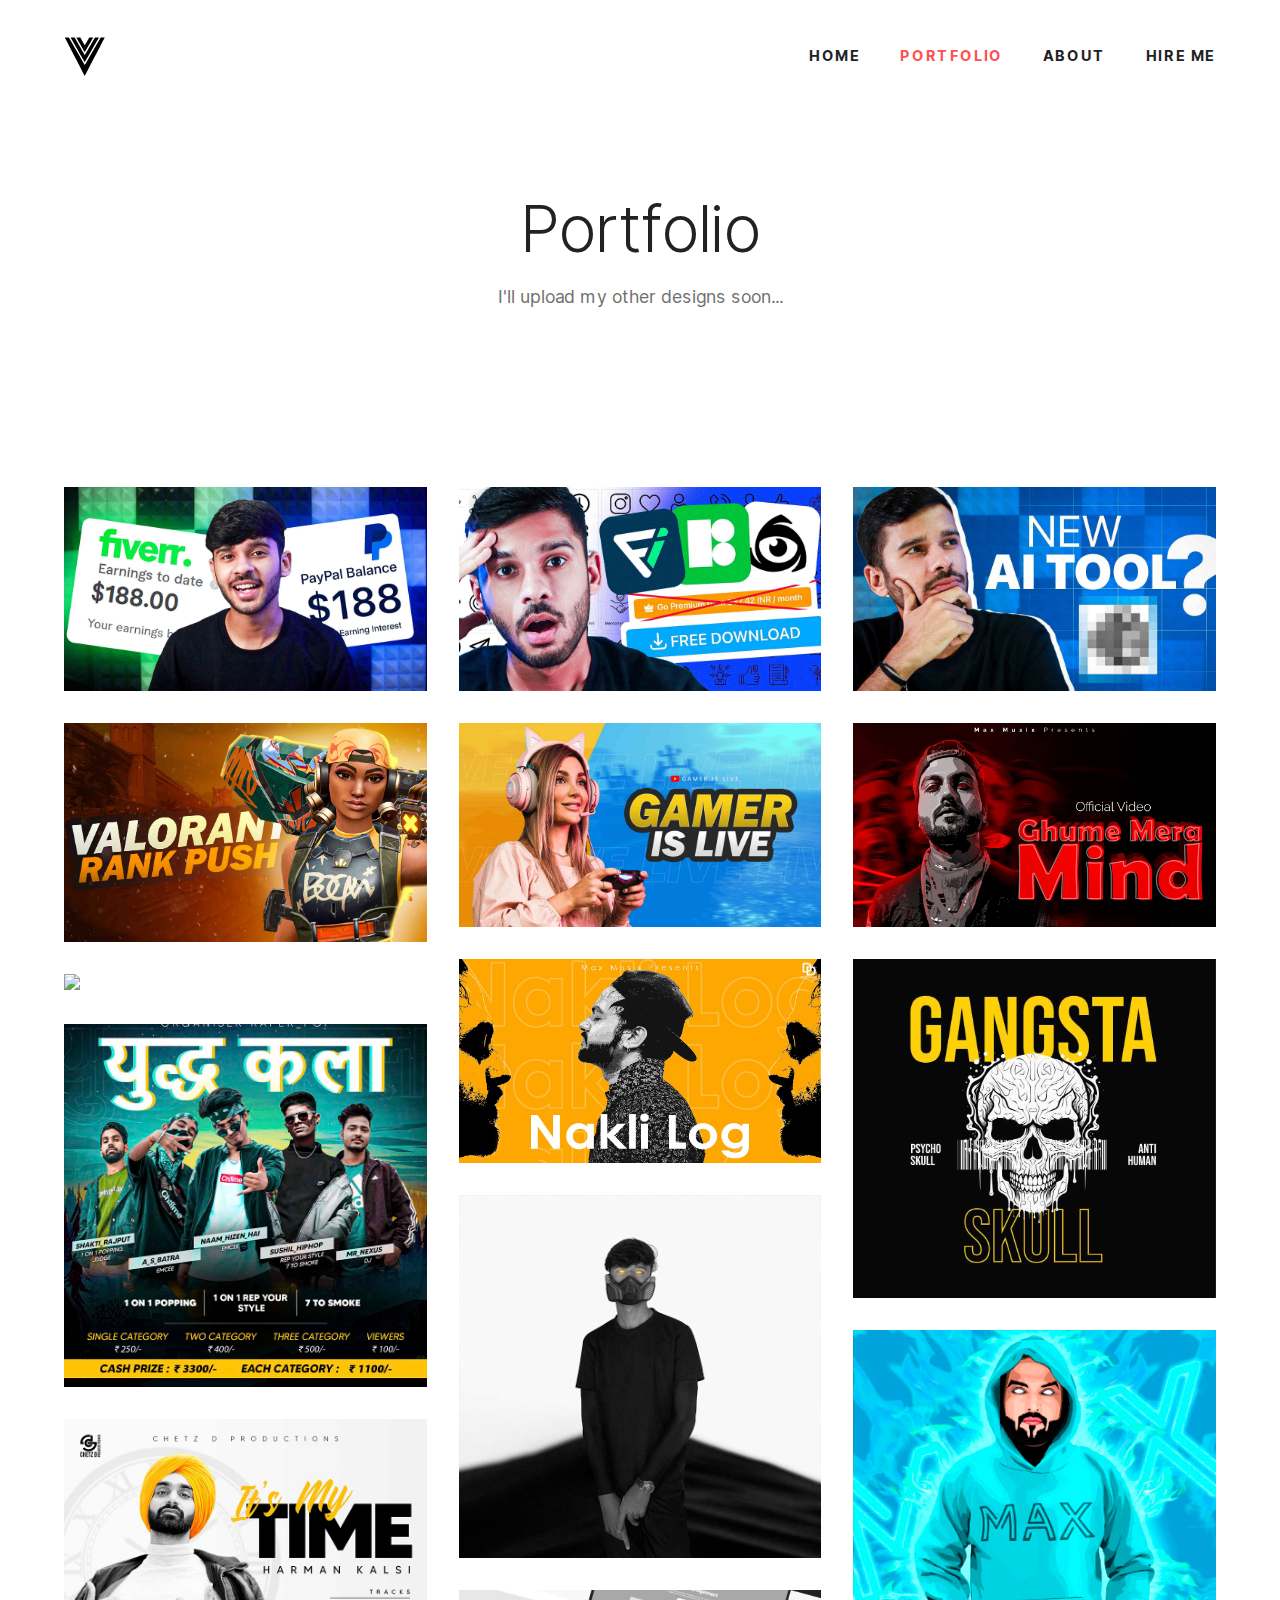
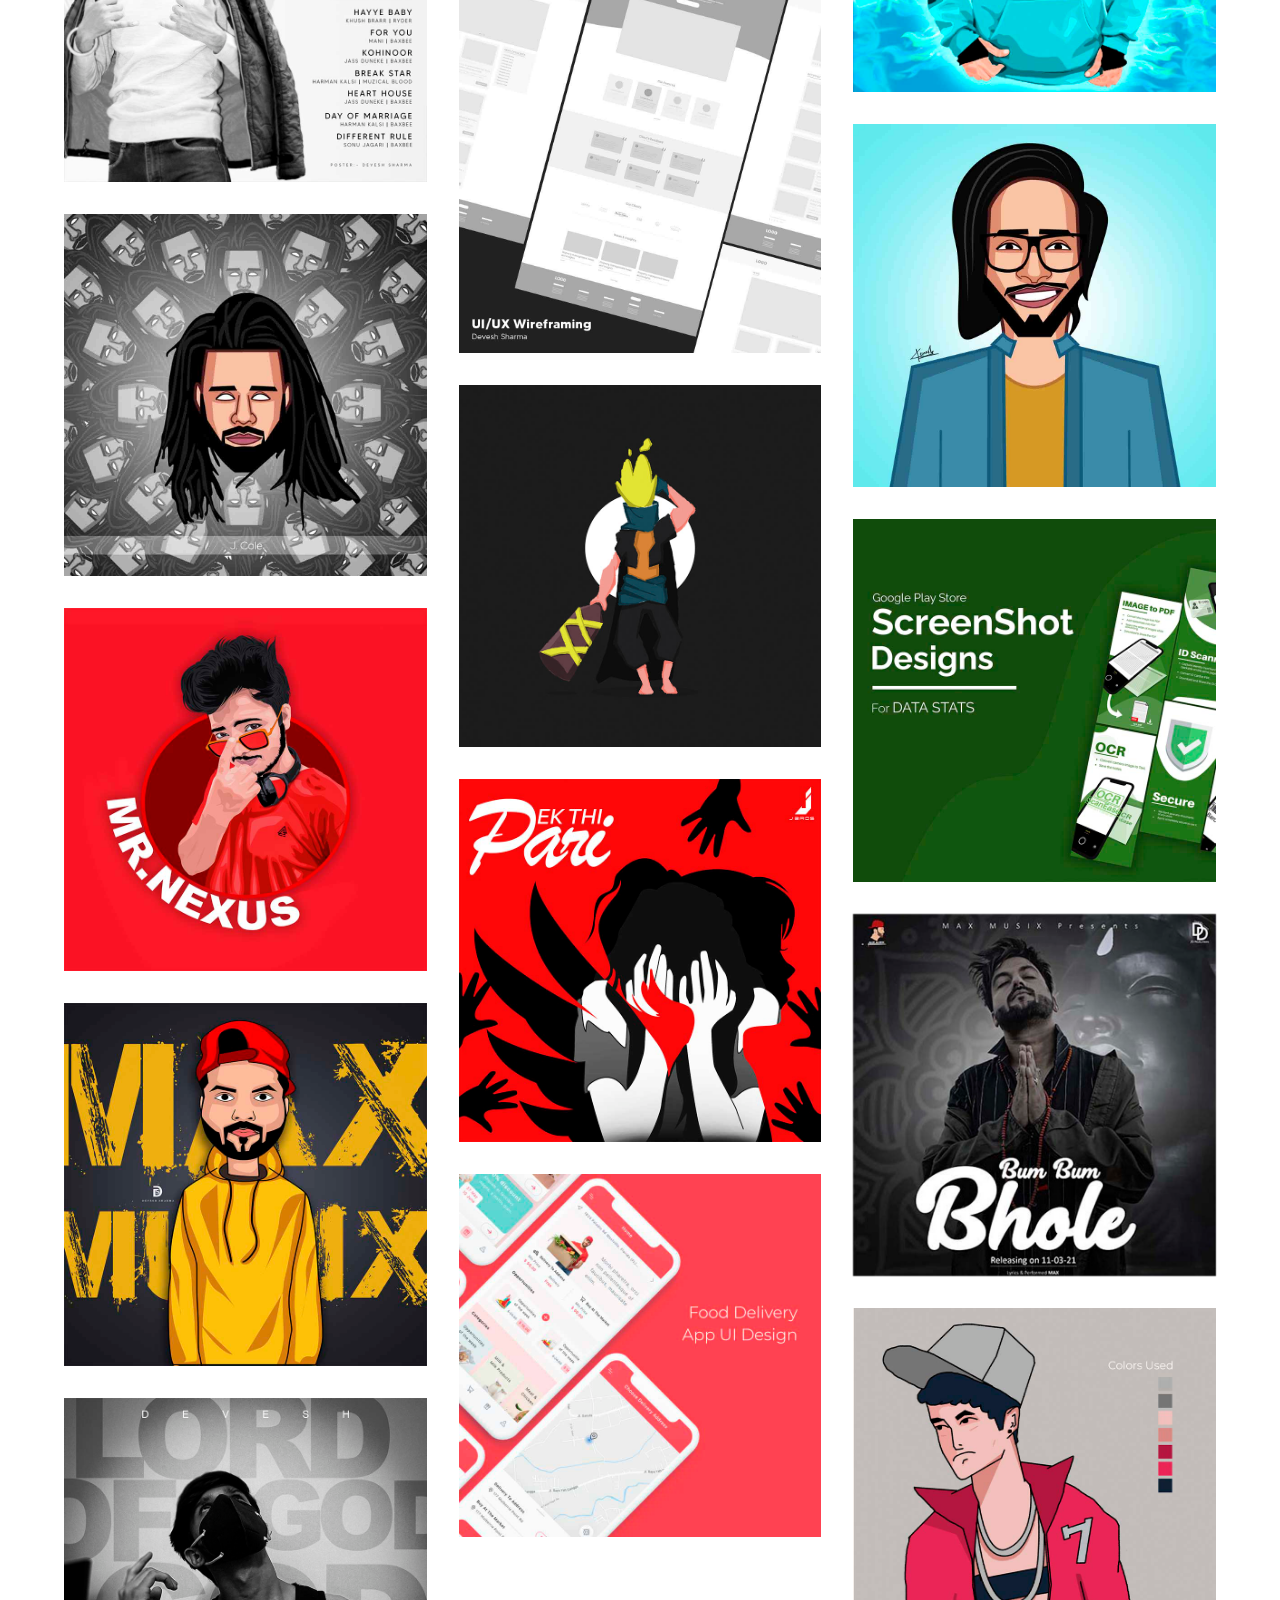
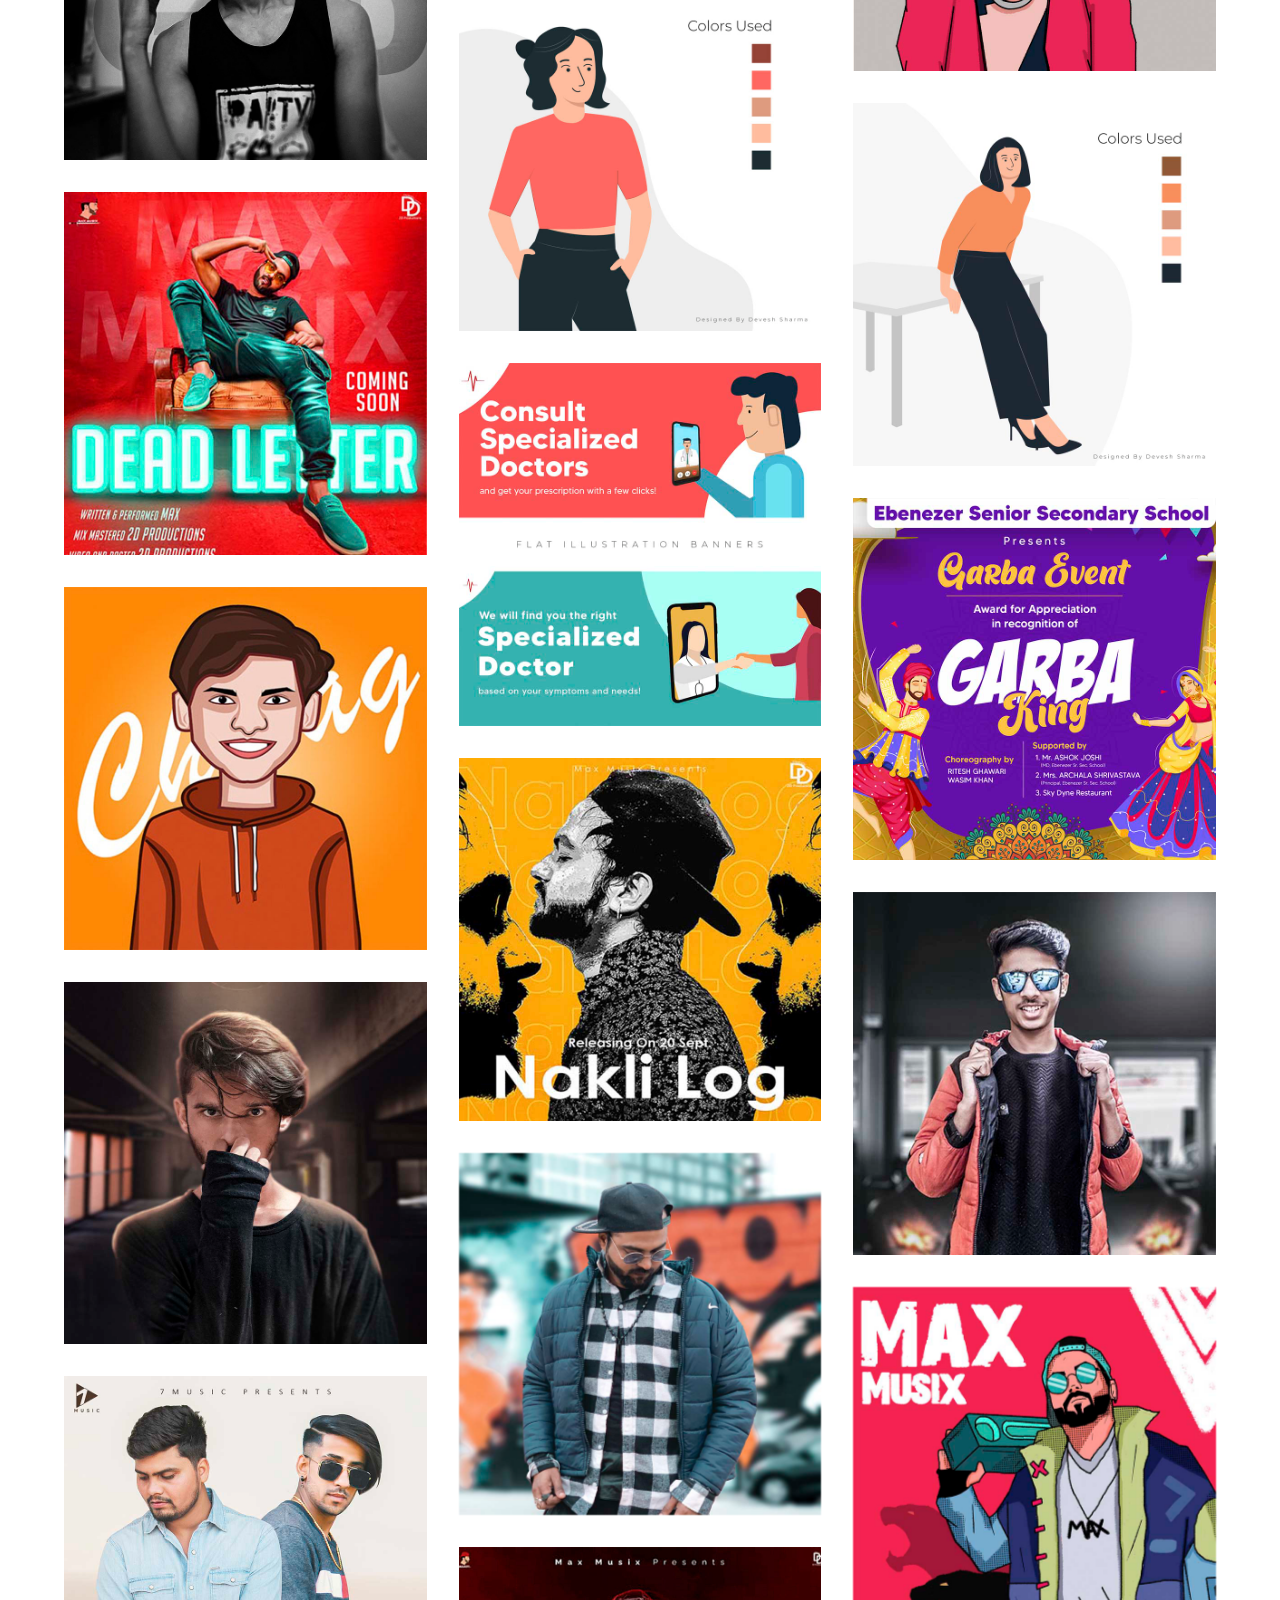
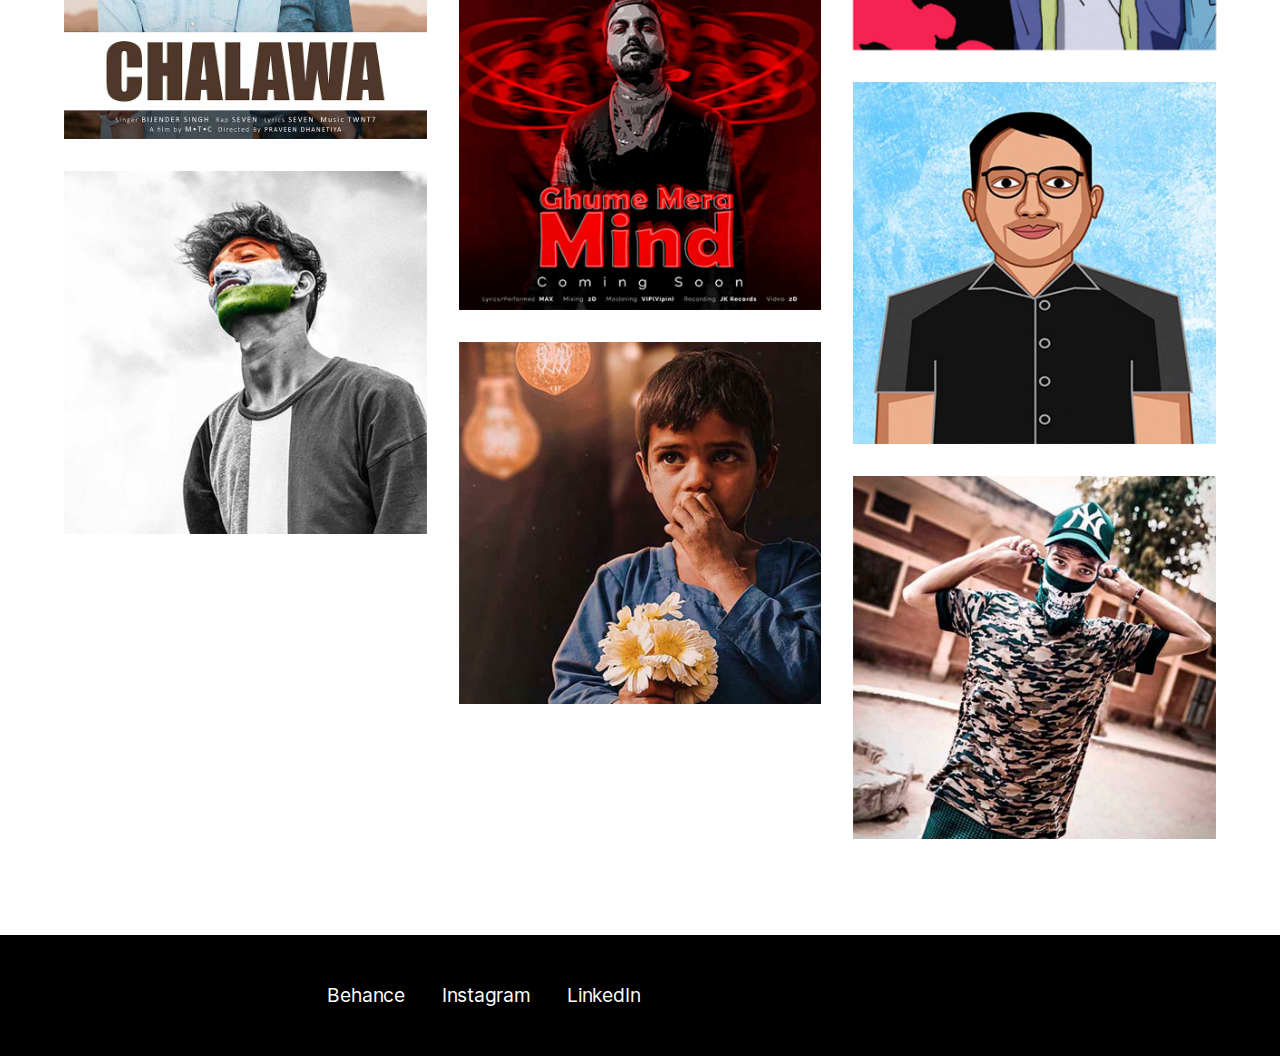
==== commit 9aac0ea6: "added tupac image in portfoio" ====
--- a/portfolio.html
+++ b/portfolio.html
@@ -109,6 +109,13 @@
                         </div>
                     </a>
                     <div class="item-sizer col-4 col-md-6 col-xs-12"></div>
+                    <a class="client-work thumb lightbox item col-4 col-md-6 col-xs-12" href="https://scontent.cdninstagram.com/v/t51.2885-15/274365897_650281629571037_4811092021139744123_n.webp?stp=dst-jpg_e35&efg=eyJ2ZW5jb2RlX3RhZyI6ImltYWdlX3VybGdlbi4xMDgweDEwODAuc2RyIn0&_nc_ht=scontent.cdninstagram.com&_nc_cat=105&_nc_ohc=kSd2CWNfSxAAX-bCxr7&edm=APs17CUBAAAA&ccb=7-5&ig_cache_key=Mjc3ODUxMTU5MDM5MDkzNjc2MQ%3D%3D.2-ccb7-5&oh=00_AfBsani8yXf-nbyzY3eJUE4-9doUo46thRwIJaySPTJOBg&oe=655DF721&_nc_sid=10d13b"><img alt="Gumo dummy image" src="https://scontent.cdninstagram.com/v/t51.2885-15/274365897_650281629571037_4811092021139744123_n.webp?stp=dst-jpg_e35&efg=eyJ2ZW5jb2RlX3RhZyI6ImltYWdlX3VybGdlbi4xMDgweDEwODAuc2RyIn0&_nc_ht=scontent.cdninstagram.com&_nc_cat=105&_nc_ohc=kSd2CWNfSxAAX-bCxr7&edm=APs17CUBAAAA&ccb=7-5&ig_cache_key=Mjc3ODUxMTU5MDM5MDkzNjc2MQ%3D%3D.2-ccb7-5&oh=00_AfBsani8yXf-nbyzY3eJUE4-9doUo46thRwIJaySPTJOBg&oe=655DF721&_nc_sid=10d13b" data-src="http://placehold.it/800" />
+                        <div class="caption">
+                            <div class="tag">T-shirt Design</div>
+                            <div class="title">Gangsta Skull</div>
+                        </div>
+                    </a>
+                    <div class="item-sizer col-4 col-md-6 col-xs-12"></div>
                     <a class="client-work thumb lightbox item col-4 col-md-6 col-xs-12" href="img/work/yudh-kla.jpg"><img alt="Gumo dummy image" src="img/work/compressed/yudh-kla.jpg" data-src="http://placehold.it/800" />
                         <div class="caption">
                             <div class="tag">Event</div>
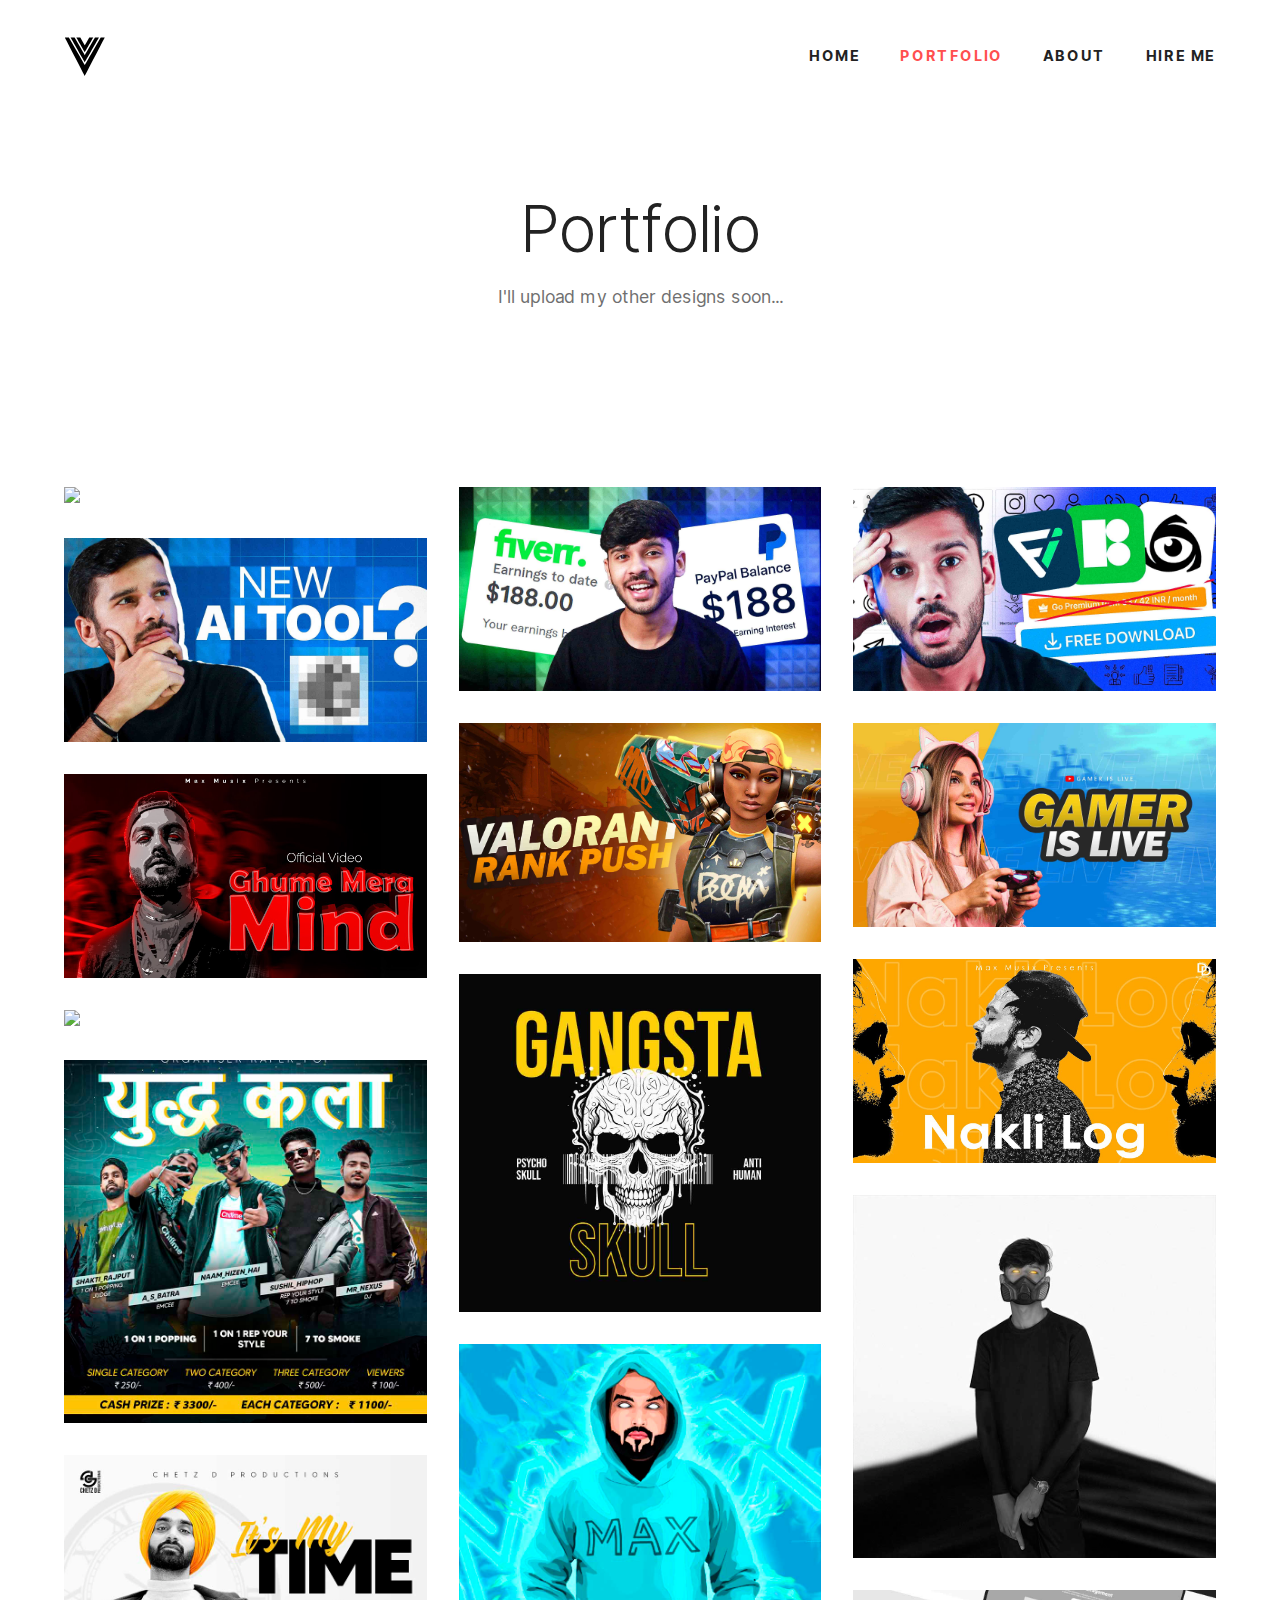
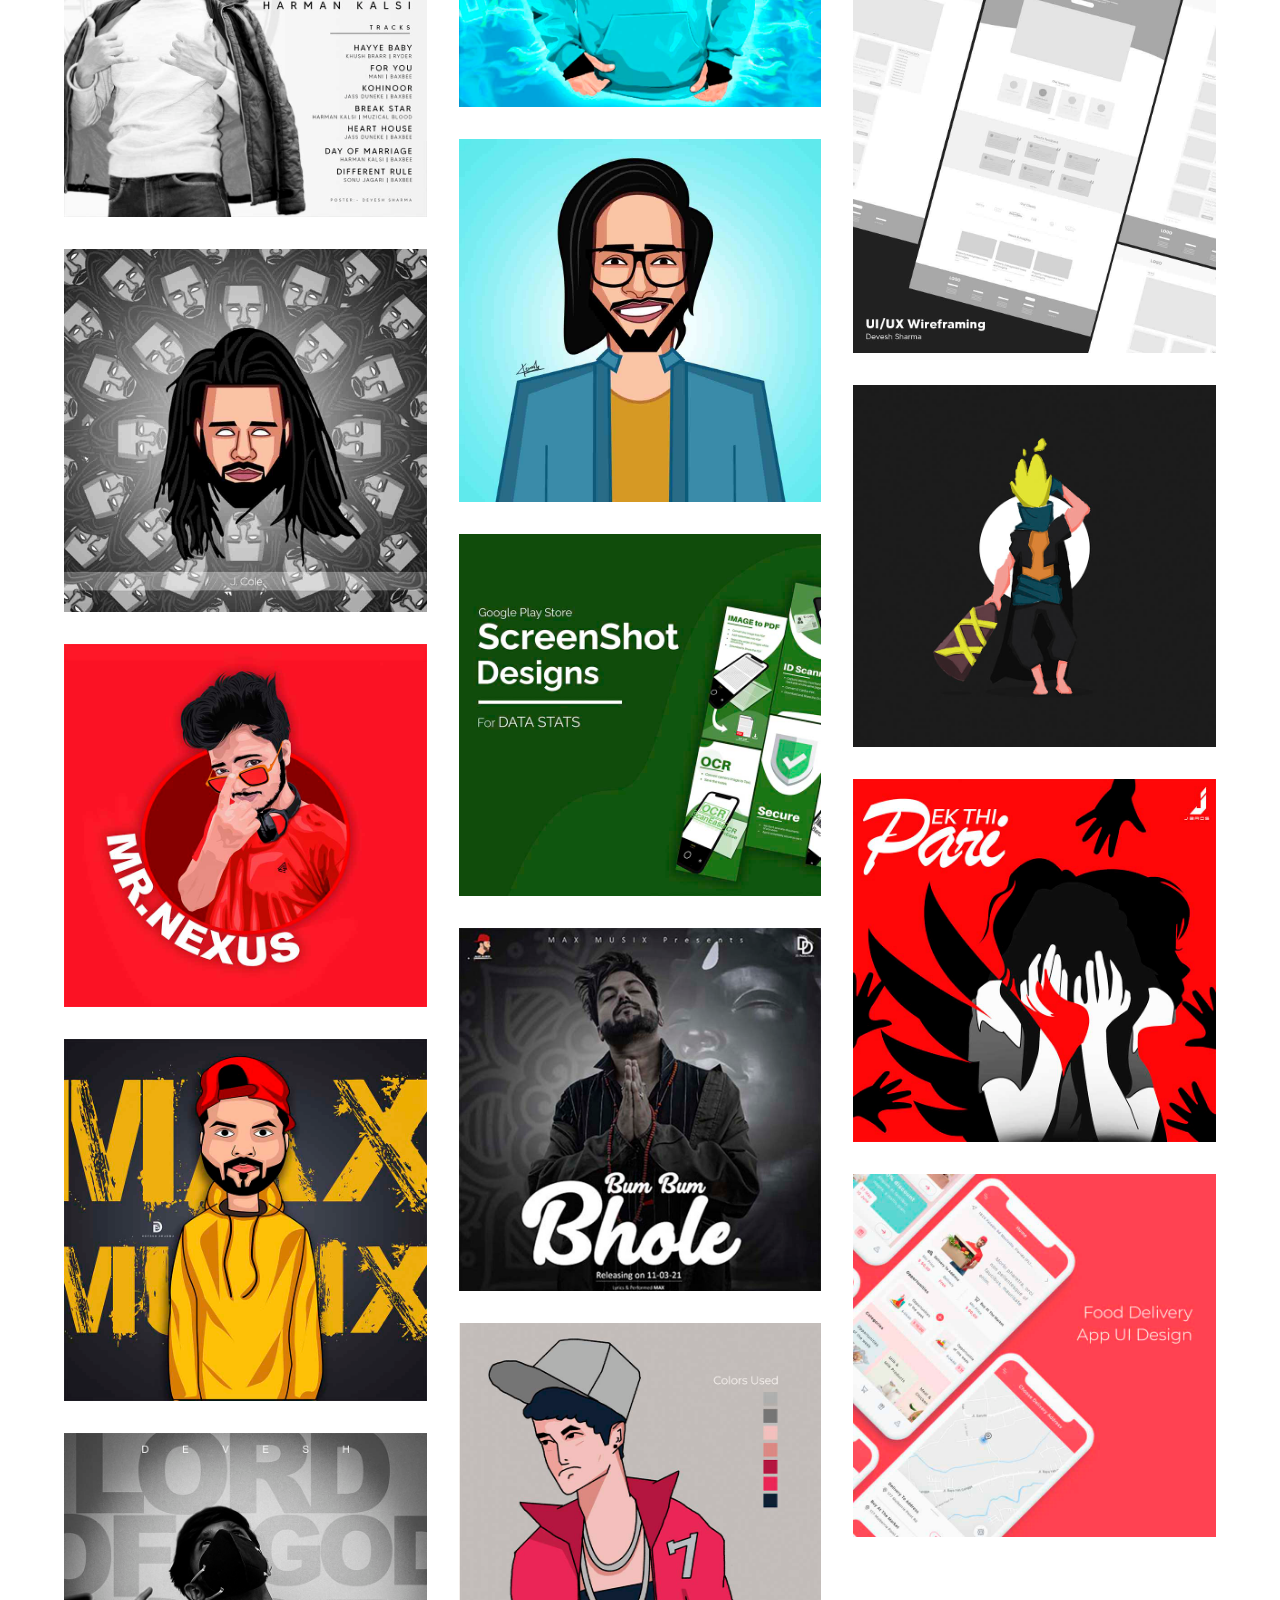
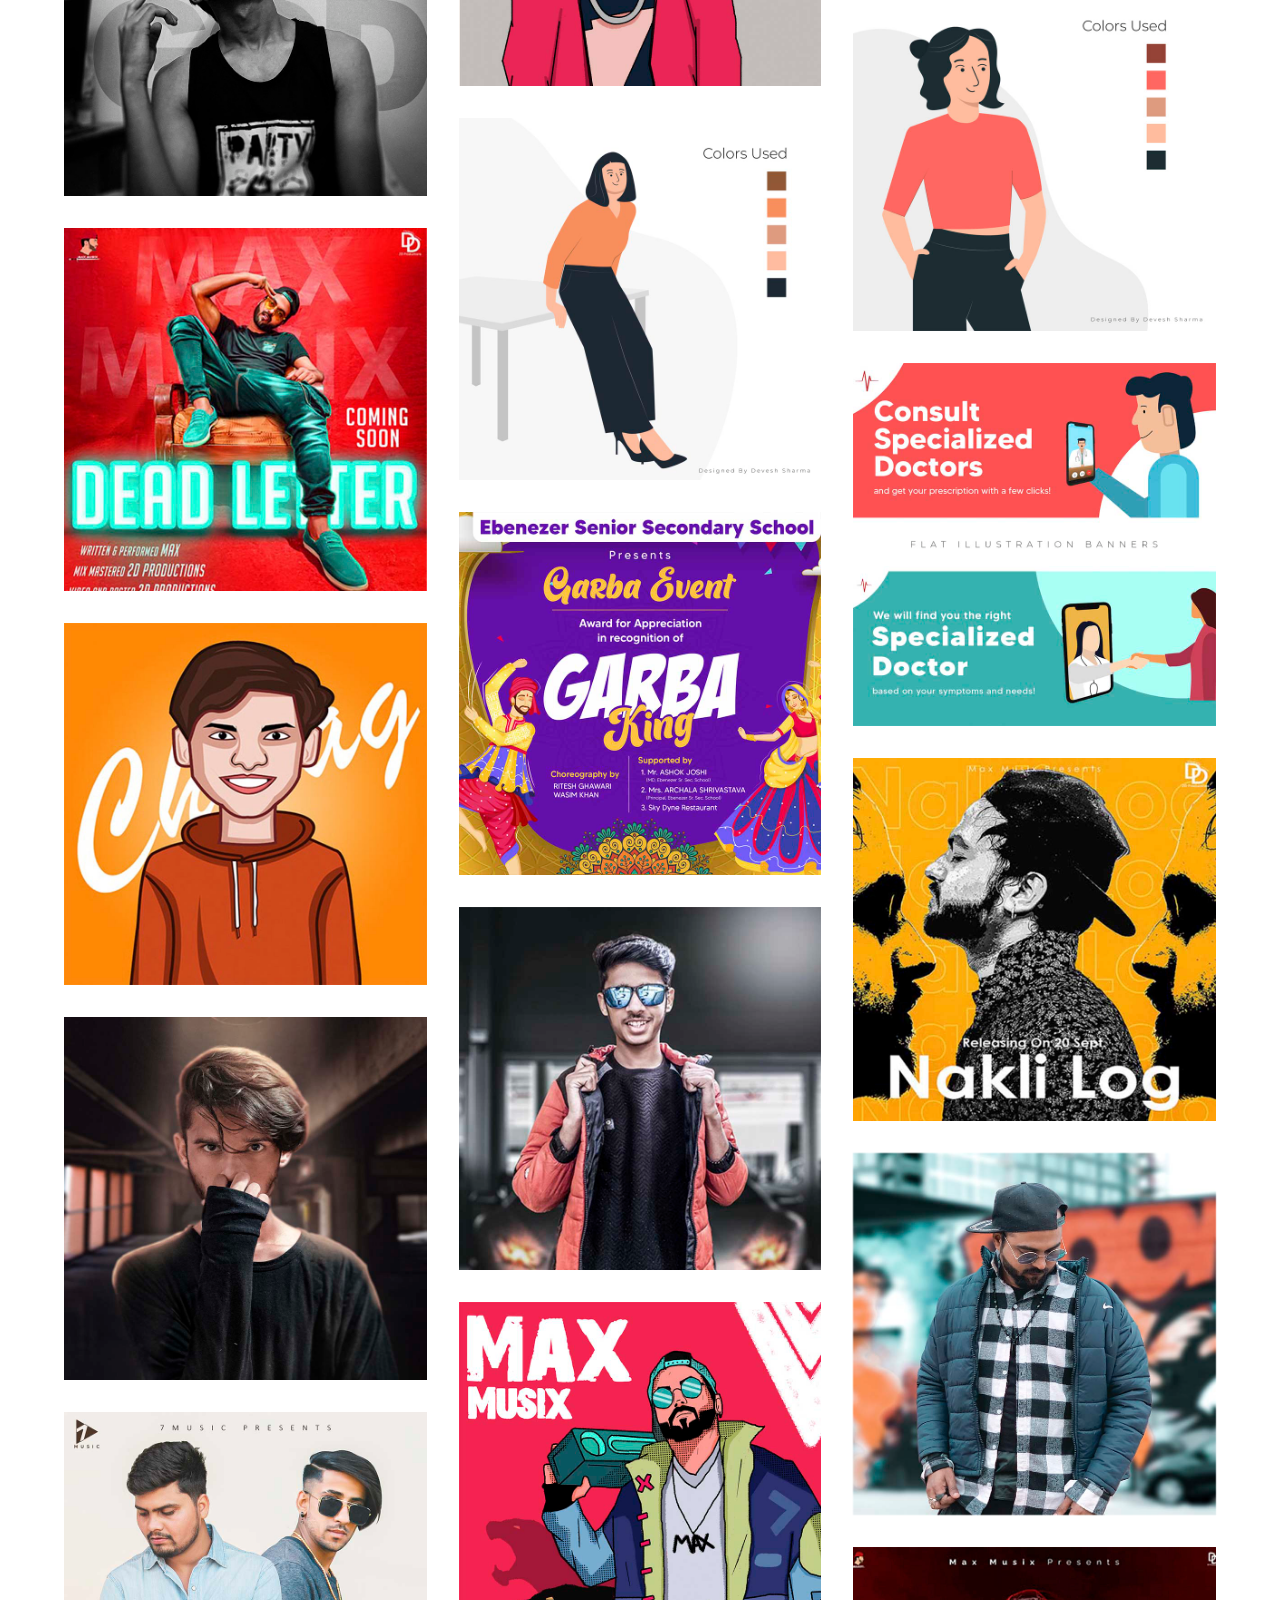
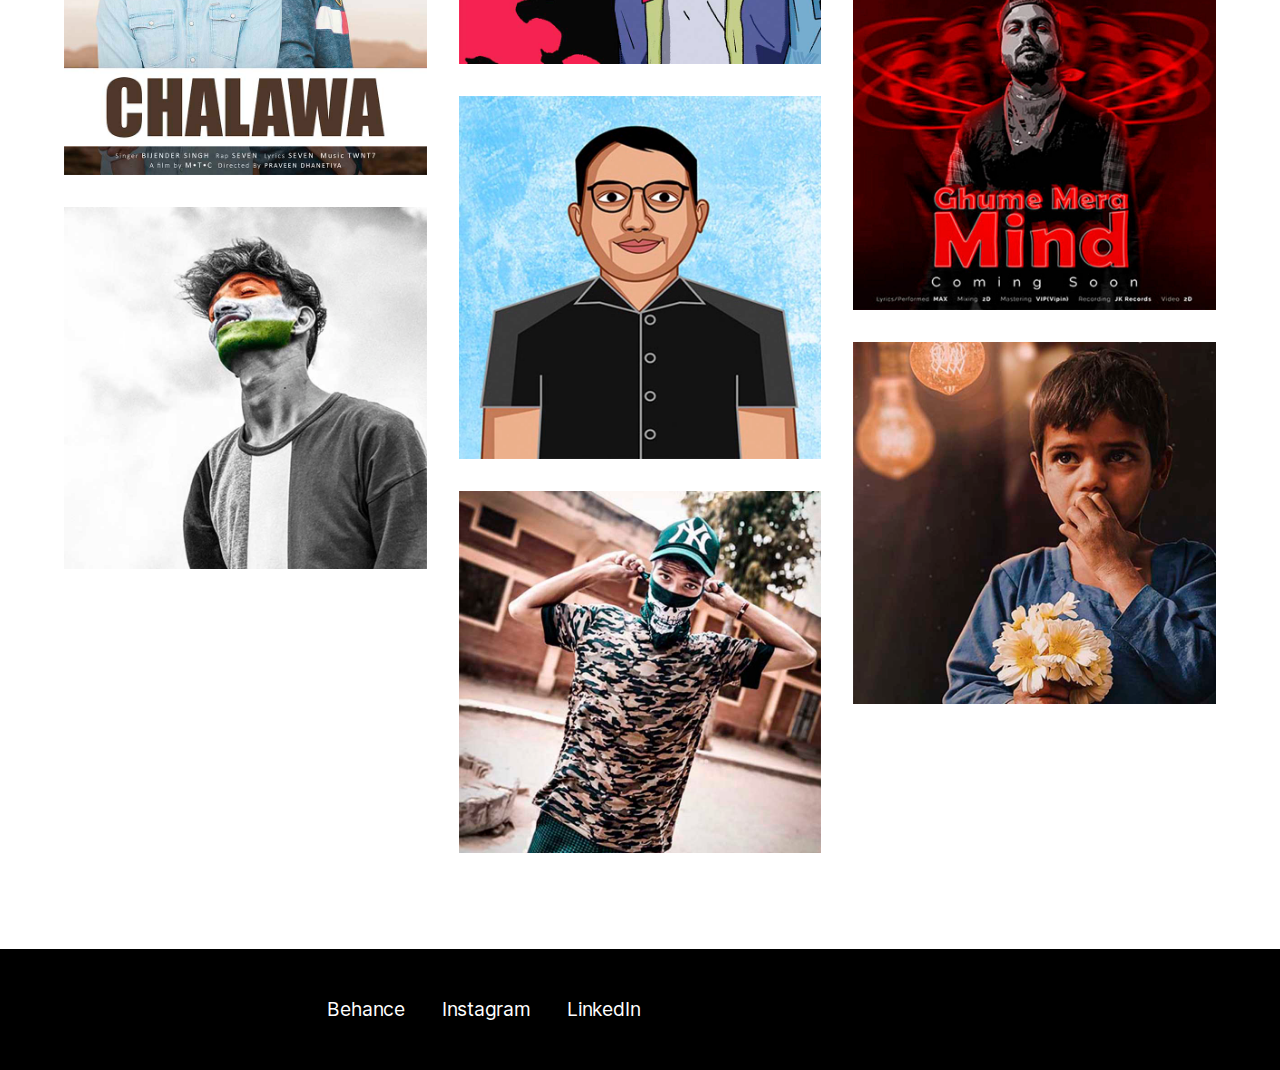
==== commit ce769fd6: "Update portfolio.html" ====
--- a/portfolio.html
+++ b/portfolio.html
@@ -50,6 +50,13 @@
                     <!-- THUMBNAIL DESIGNS -->
                     <!-- THUMBNAIL DESIGNS -->
                     <div class="item-sizer col-4 col-md-6 col-xs-12"></div>
+                    <a class="client-work thumb lightbox item col-4 col-md-6 col-xs-12" href="https://lh3.googleusercontent.com/fife/[base64]w1170-h2532"><img alt="Gumo dummy image" src="https://lh3.googleusercontent.com/fife/[base64]w1170-h2532" data-src="http://placehold.it/800" />
+                        <div class="caption">
+                            <div class="tag">Thumbnail Design</div>
+                            <div class="title">Devesh Sharma</div>
+                        </div>
+                    </a>
+                     <div class="item-sizer col-4 col-md-6 col-xs-12"></div>
                     <a class="client-work thumb lightbox item col-4 col-md-6 col-xs-12" href="img/work/thumbnail-design-1.jpg"><img alt="Gumo dummy image" src="img/work/compressed/thumbnail-design-1.jpg" data-src="http://placehold.it/800" />
                         <div class="caption">
                             <div class="tag">Thumbnail Design</div>
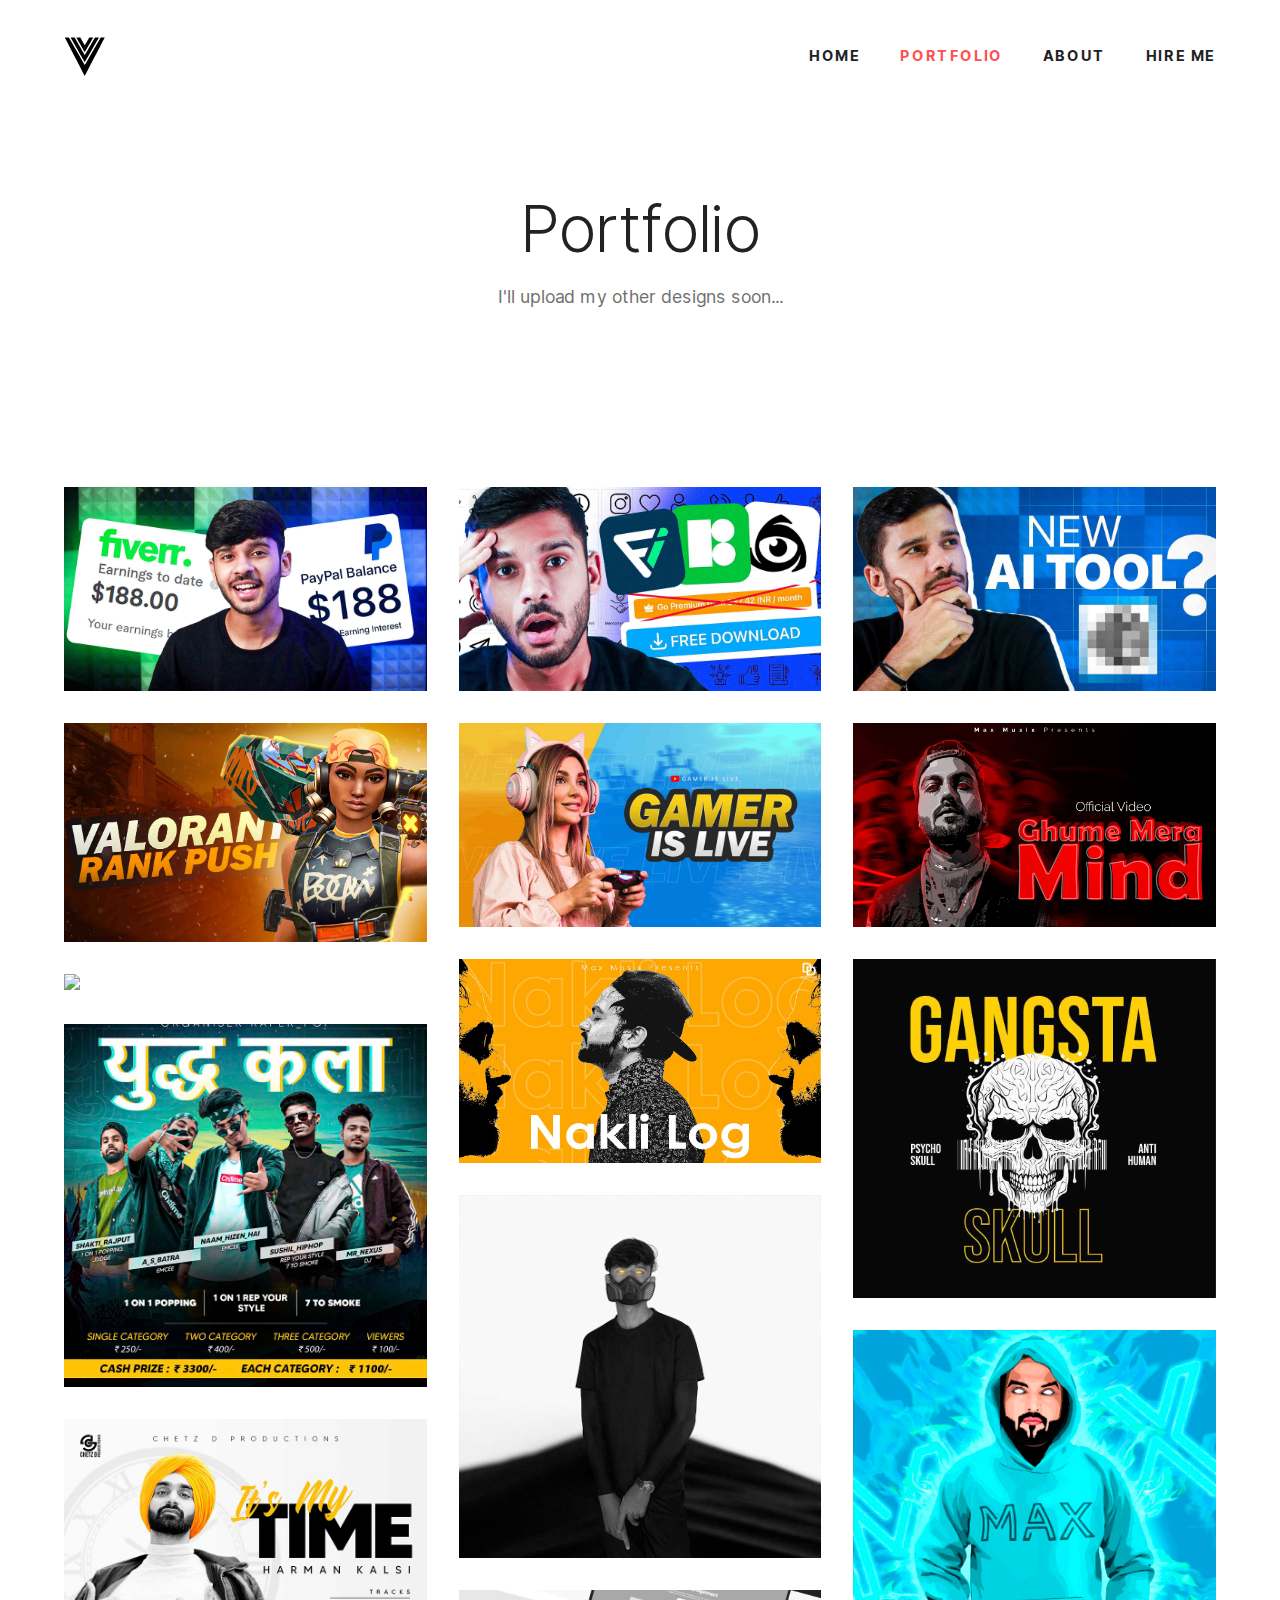
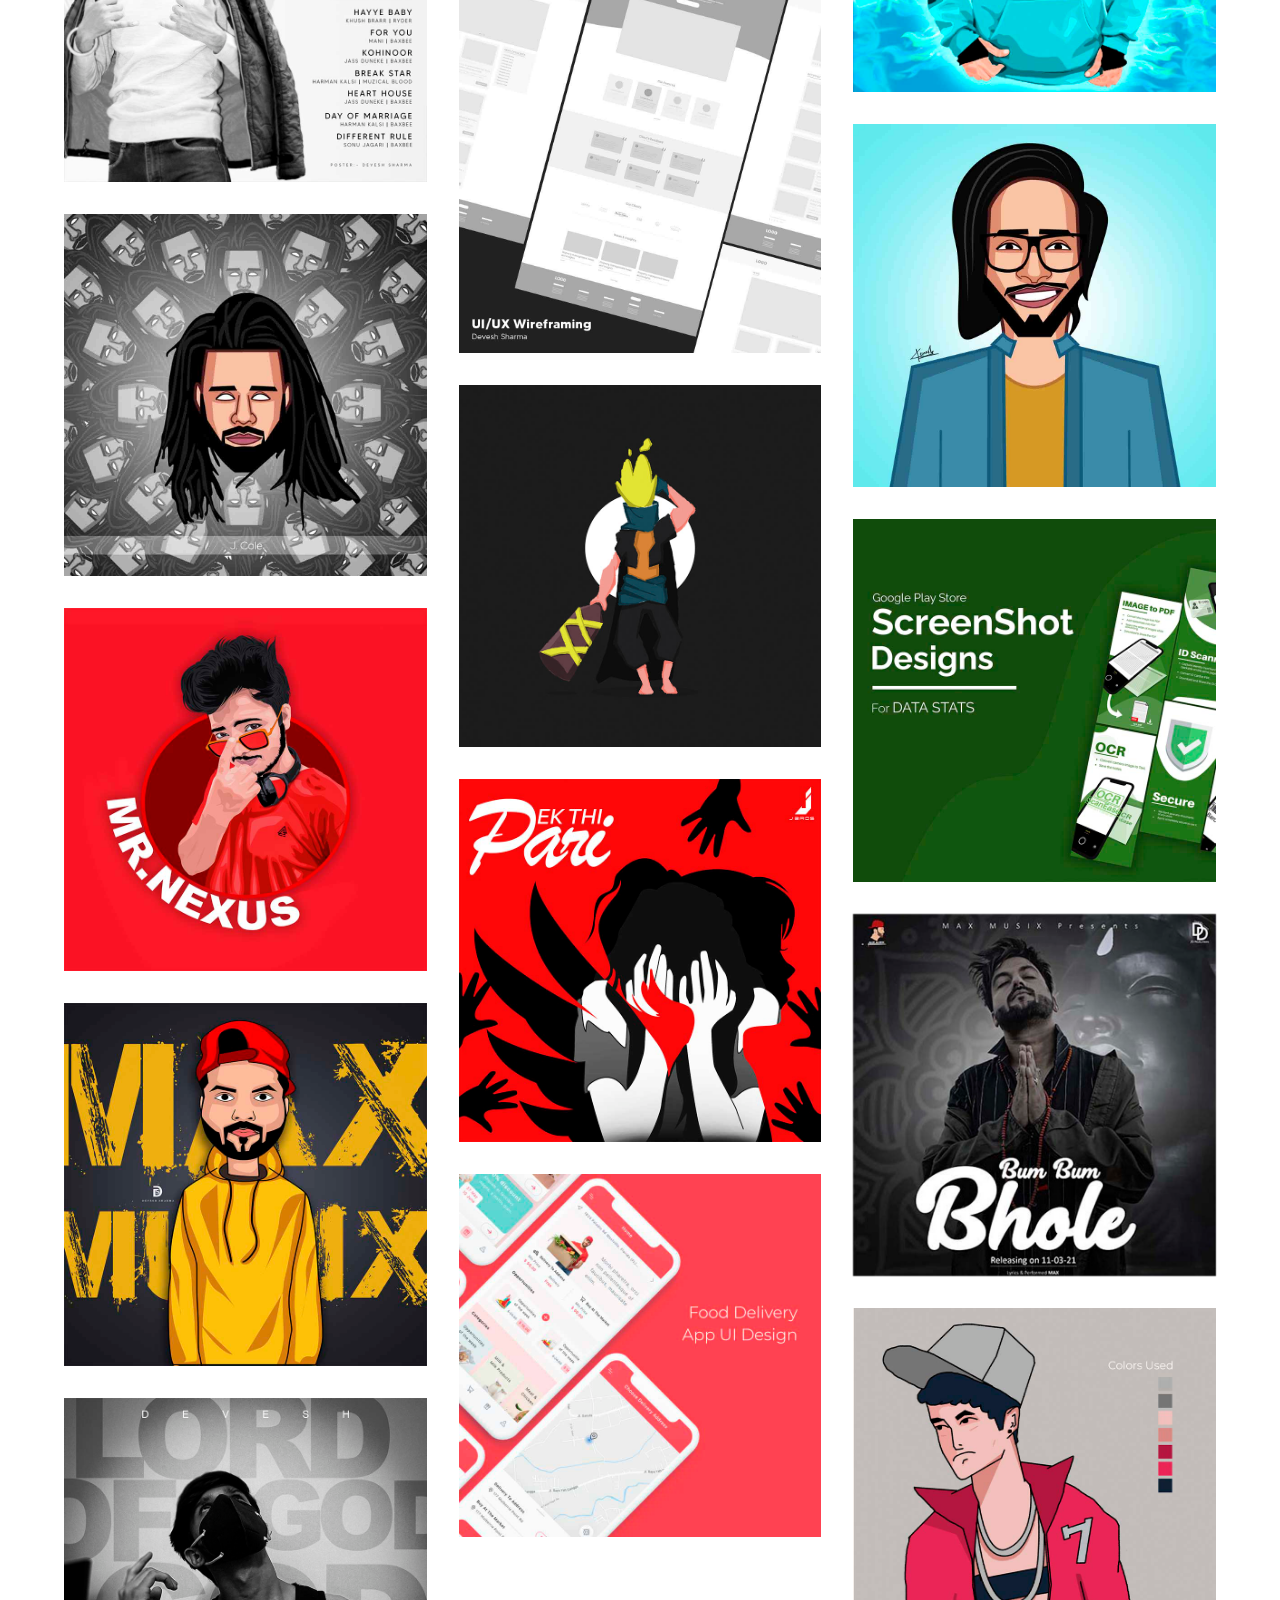
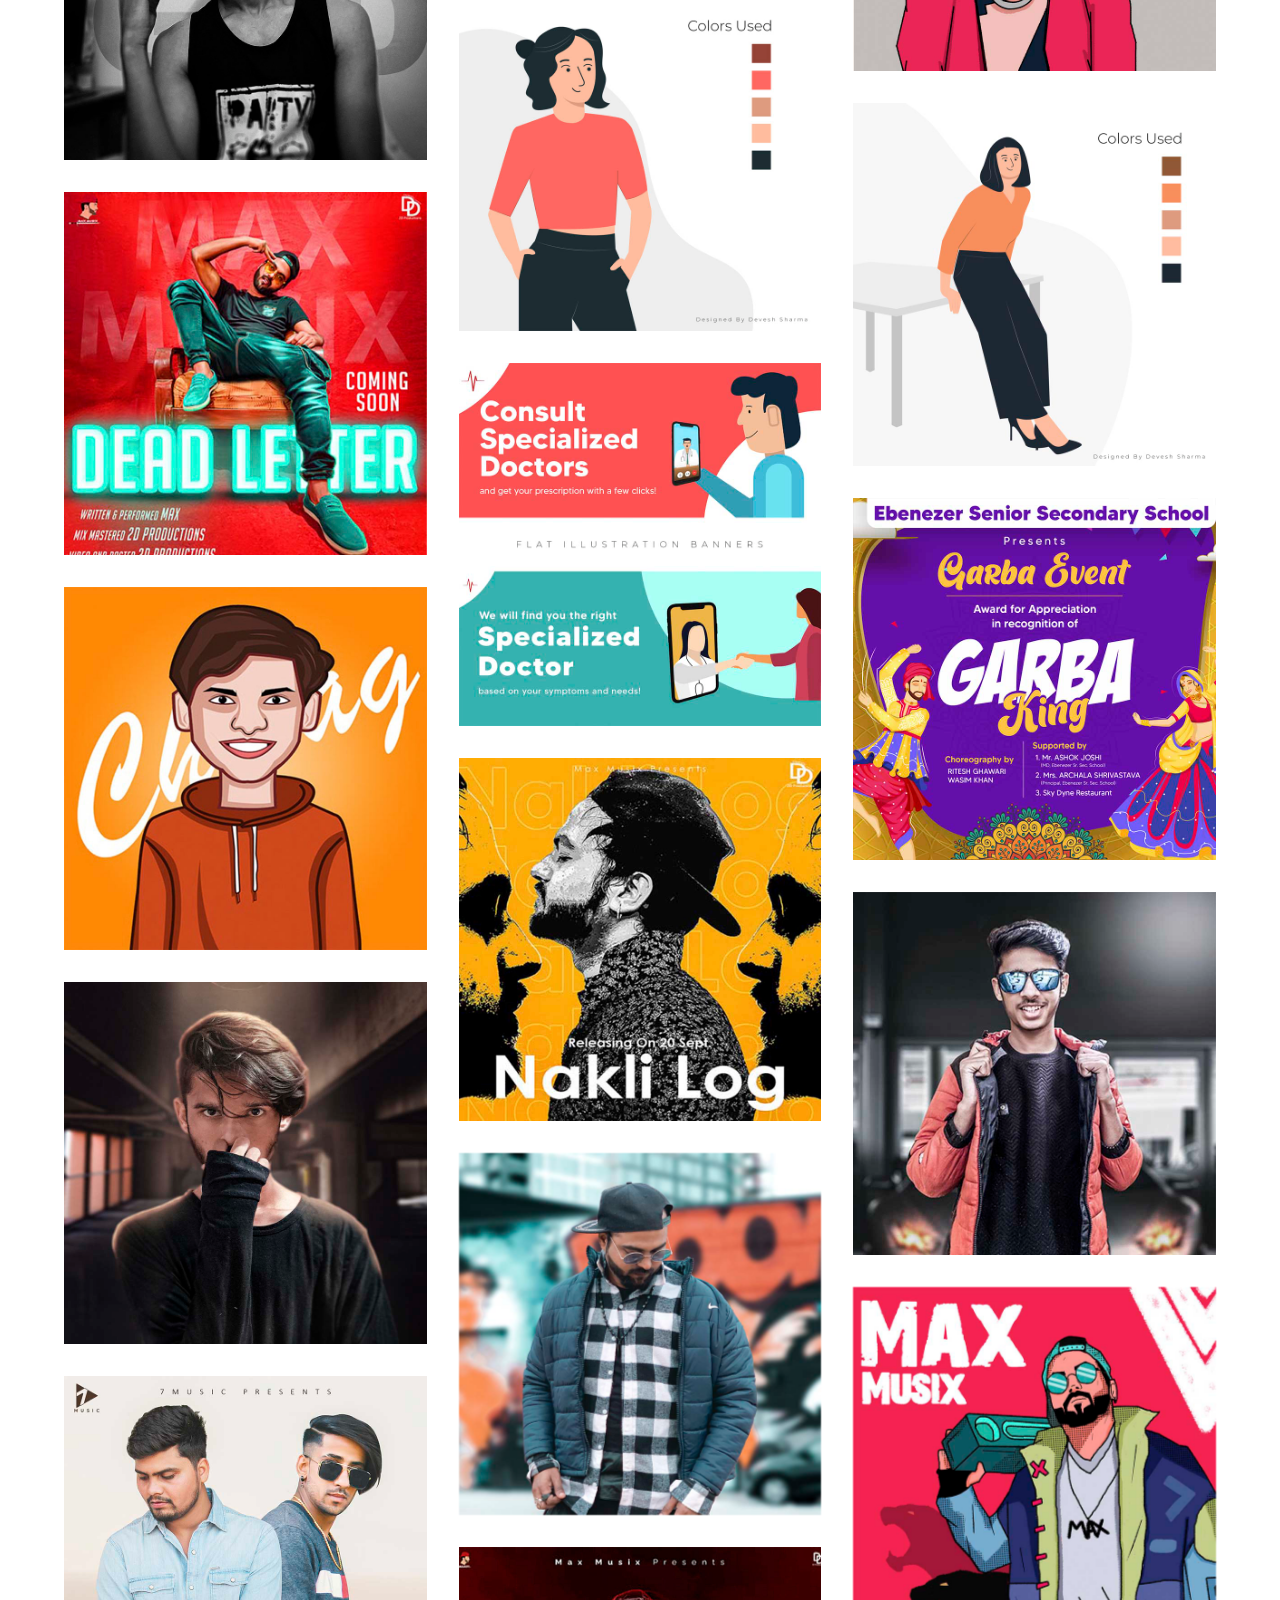
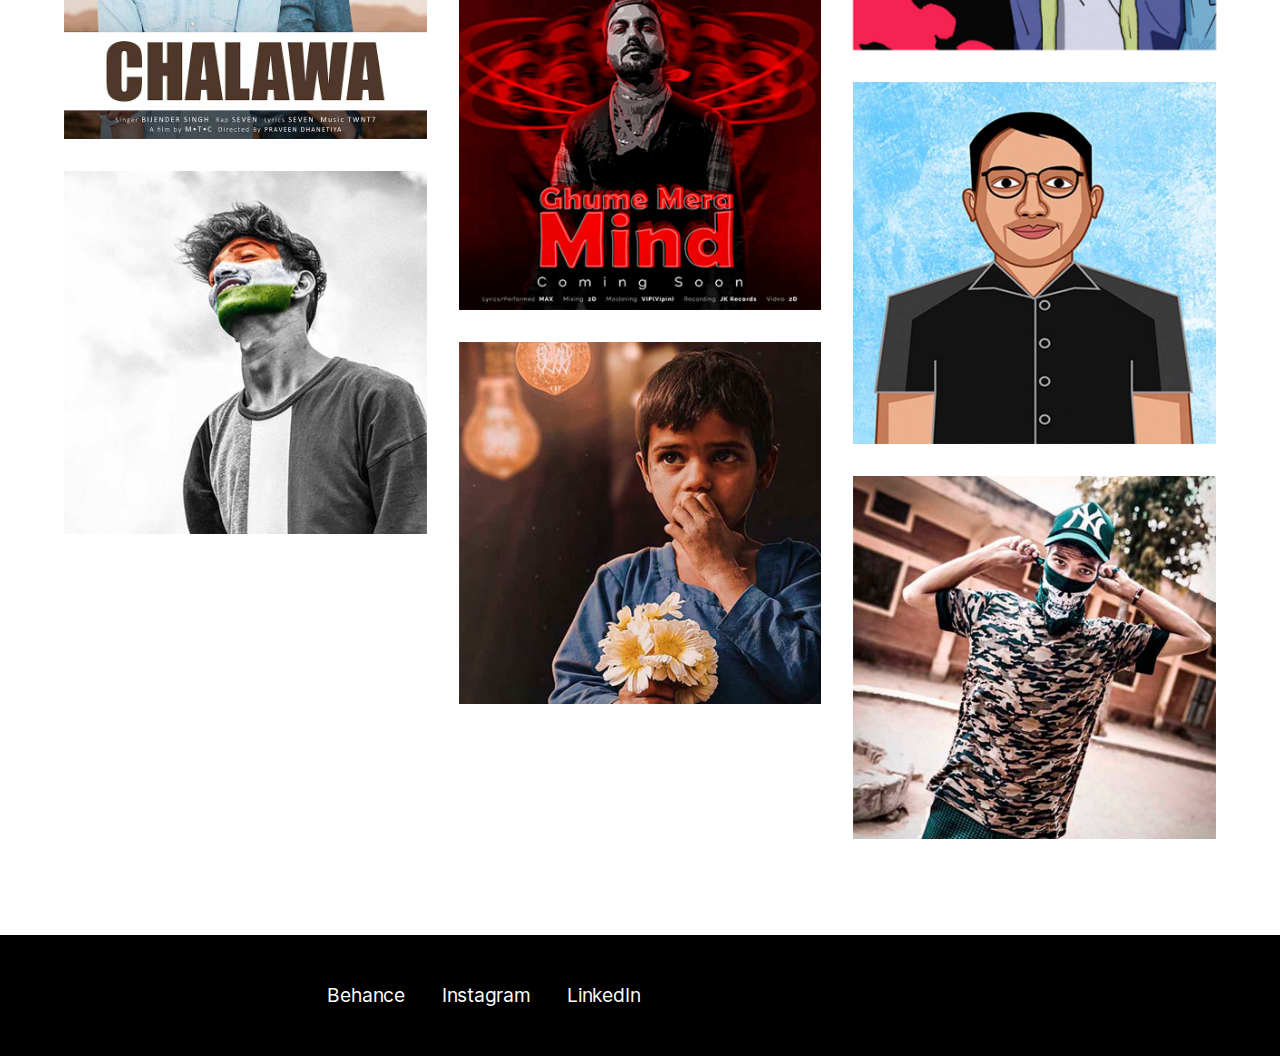
==== commit 996bdeb7: "Update portfolio.html" ====
--- a/portfolio.html
+++ b/portfolio.html
@@ -49,13 +49,13 @@
                     <!-- THUMBNAIL DESIGNS -->
                     <!-- THUMBNAIL DESIGNS -->
                     <!-- THUMBNAIL DESIGNS -->
-                    <div class="item-sizer col-4 col-md-6 col-xs-12"></div>
+<!--                     <div class="item-sizer col-4 col-md-6 col-xs-12"></div>
                     <a class="client-work thumb lightbox item col-4 col-md-6 col-xs-12" href="https://lh3.googleusercontent.com/fife/[base64]w1170-h2532"><img alt="Gumo dummy image" src="https://lh3.googleusercontent.com/fife/[base64]w1170-h2532" data-src="http://placehold.it/800" />
                         <div class="caption">
                             <div class="tag">Thumbnail Design</div>
                             <div class="title">Devesh Sharma</div>
                         </div>
-                    </a>
+                    </a> -->
                      <div class="item-sizer col-4 col-md-6 col-xs-12"></div>
                     <a class="client-work thumb lightbox item col-4 col-md-6 col-xs-12" href="img/work/thumbnail-design-1.jpg"><img alt="Gumo dummy image" src="img/work/compressed/thumbnail-design-1.jpg" data-src="http://placehold.it/800" />
                         <div class="caption">
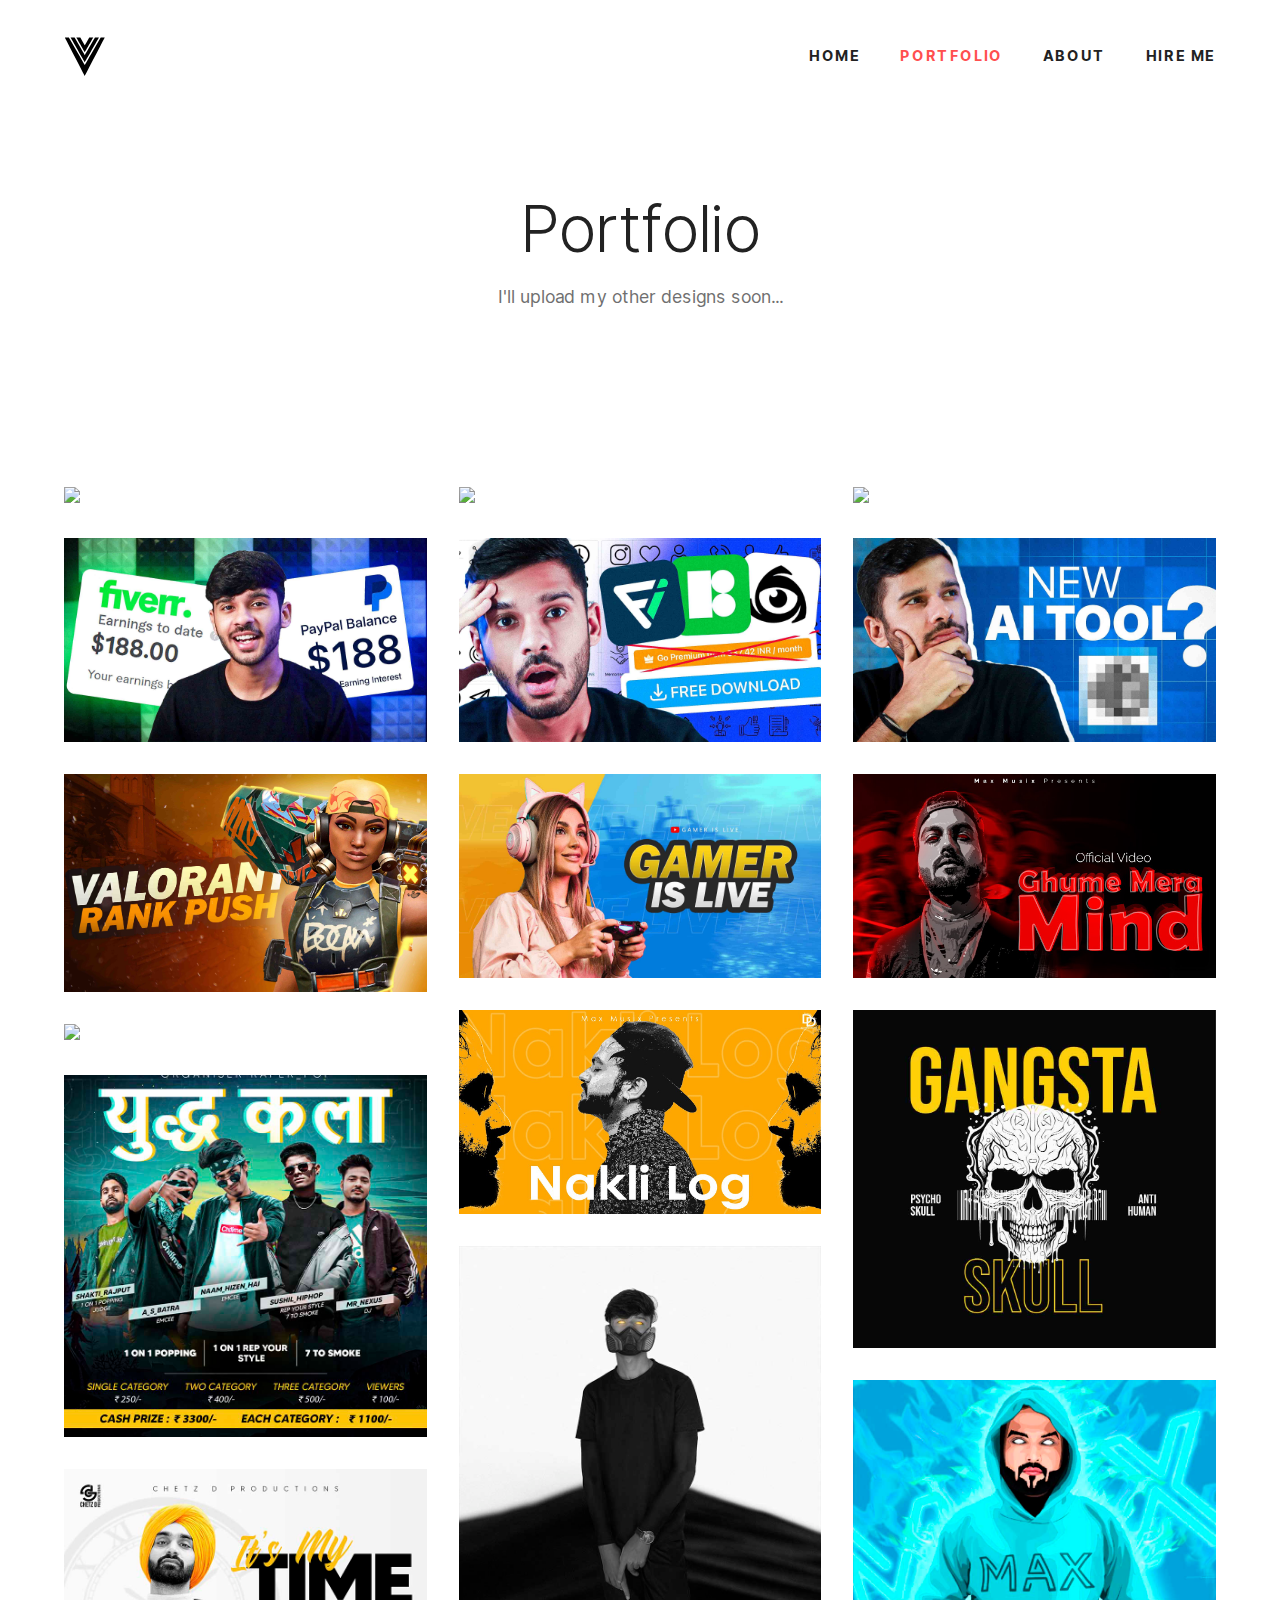
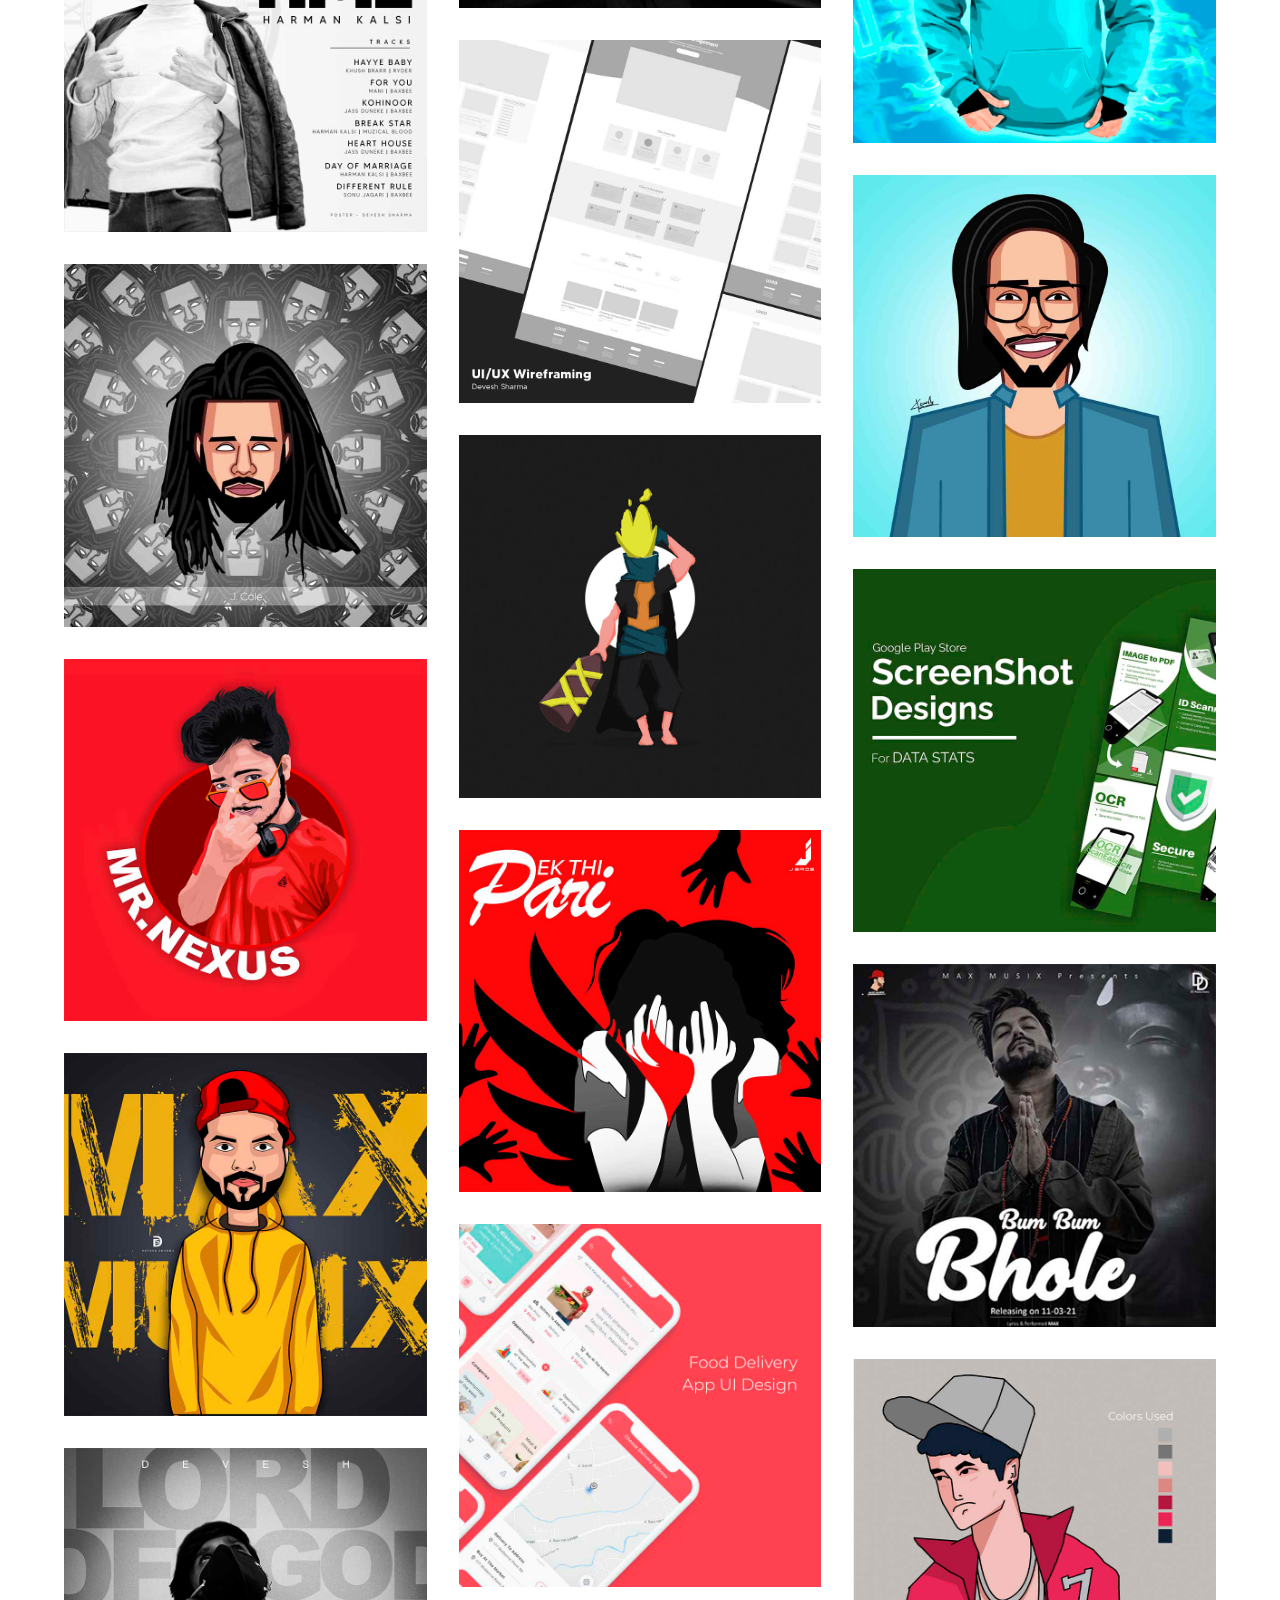
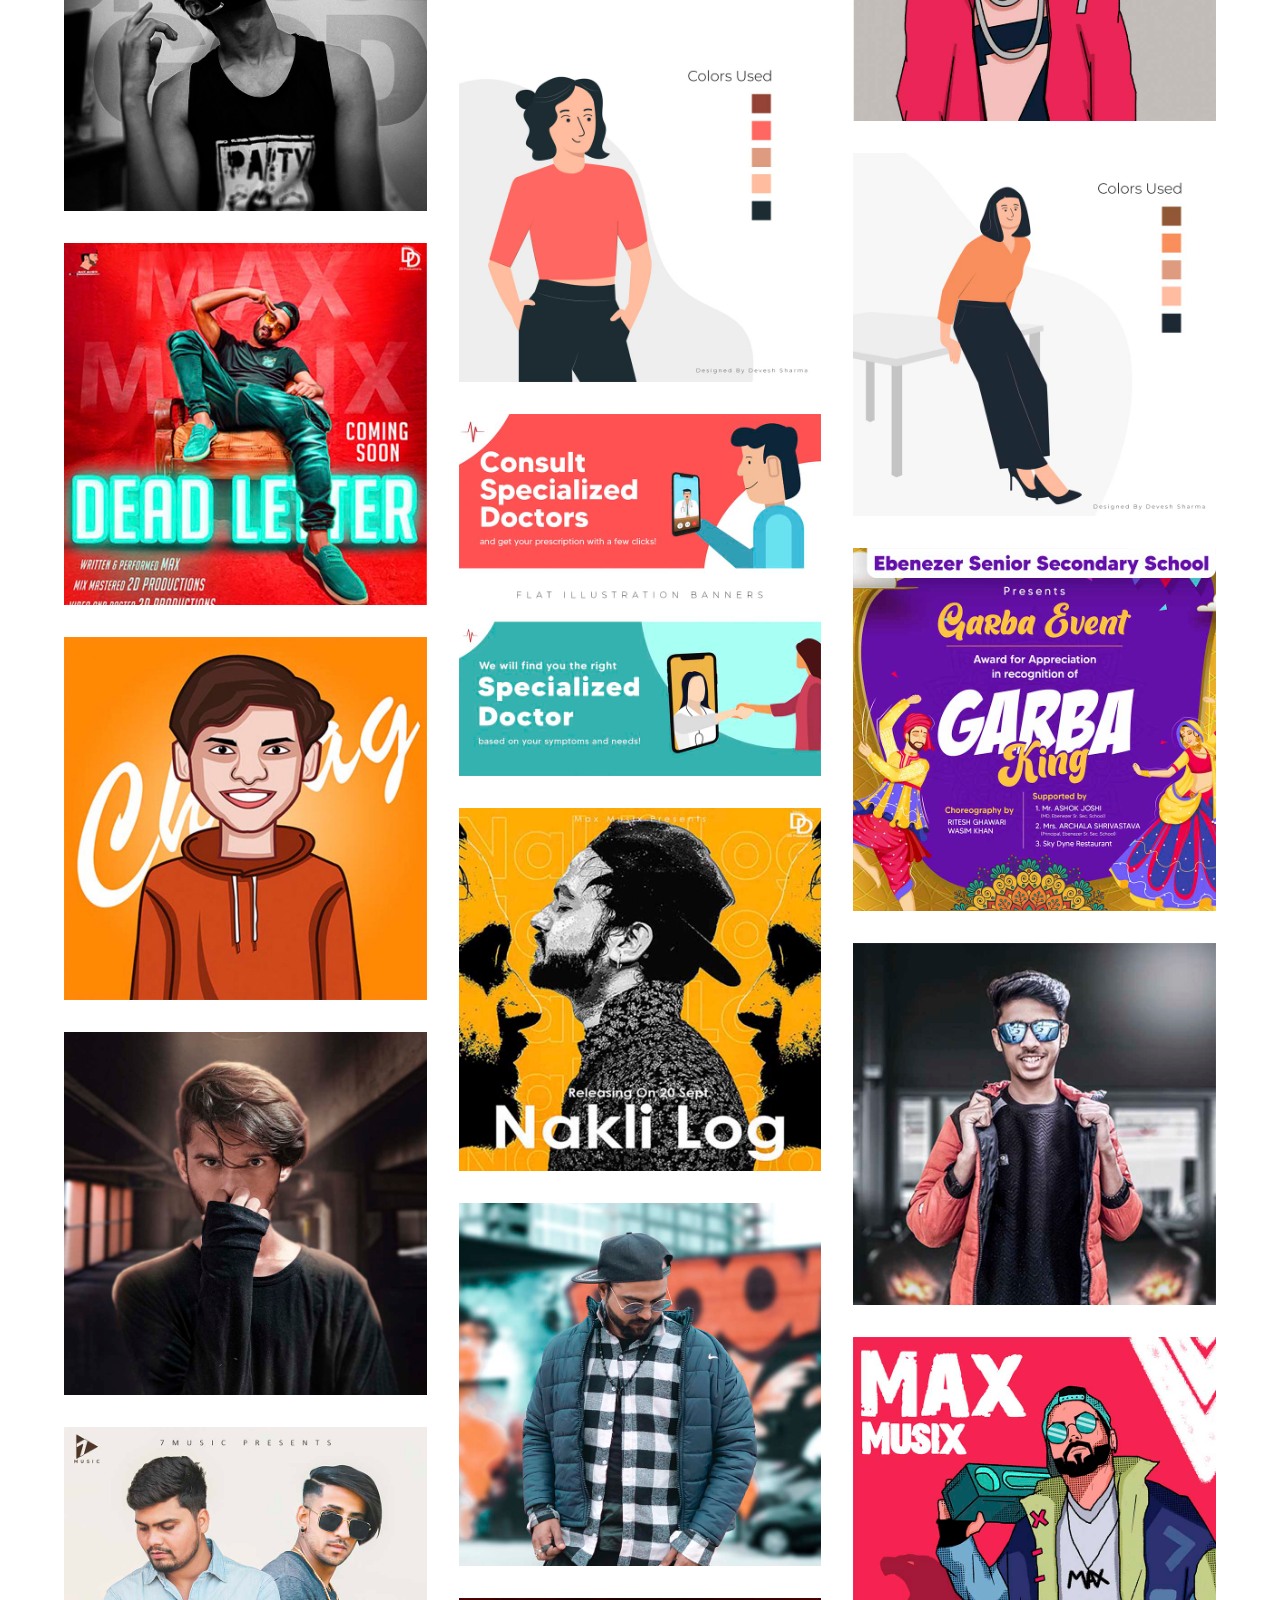
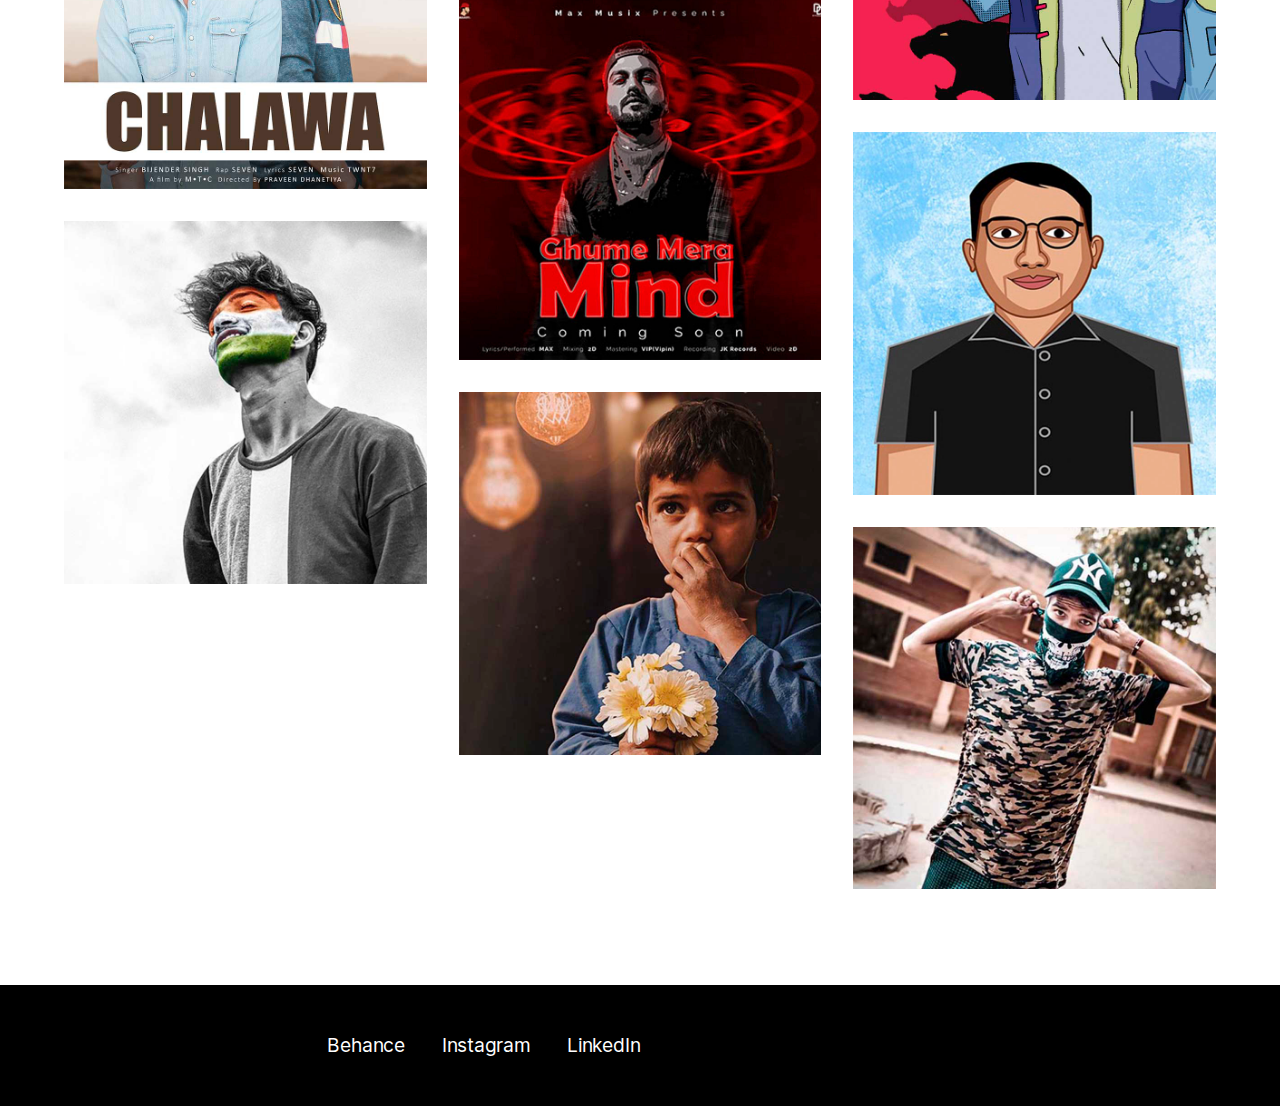
==== commit d2eb7b1b: "Update portfolio.html" ====
--- a/portfolio.html
+++ b/portfolio.html
@@ -56,6 +56,28 @@
                             <div class="title">Devesh Sharma</div>
                         </div>
                     </a> -->
+                    <div class="item-sizer col-4 col-md-6 col-xs-12"></div>
+                    <a class="client-work thumb lightbox item col-4 col-md-6 col-xs-12" href="https://lh3.googleusercontent.com/fife/[base64]w2774-h1688"><img alt="Gumo dummy image" src="https://lh3.googleusercontent.com/fife/[base64]w2774-h1688" data-src="http://placehold.it/800" />
+                        <div class="caption">
+                            <div class="tag">Thumbnail Design</div>
+                        </div>
+                    </a>
+                    <div class="item-sizer col-4 col-md-6 col-xs-12"></div>
+                    <a class="client-work thumb lightbox item col-4 col-md-6 col-xs-12" href="https://lh3.googleusercontent.com/fife/[base64]w2774-h1688"><img alt="Gumo dummy image" src="https://lh3.googleusercontent.com/fife/[base64]w2774-h1688" data-src="http://placehold.it/800" />
+                        <div class="caption">
+                            <div class="tag">Thumbnail Design</div>
+                        </div>
+                    </a>
+
+                    <div class="item-sizer col-4 col-md-6 col-xs-12"></div>
+                    <a class="client-work thumb lightbox item col-4 col-md-6 col-xs-12" href="https://lh3.googleusercontent.com/fife/[base64]w2774-h1688"><img alt="Gumo dummy image" src="https://lh3.googleusercontent.com/fife/[base64]w2774-h1688" data-src="http://placehold.it/800" />
+                        <div class="caption">
+                            <div class="tag">Thumbnail Design</div>
+                        </div>
+                    </a>
+
+
+                    
                      <div class="item-sizer col-4 col-md-6 col-xs-12"></div>
                     <a class="client-work thumb lightbox item col-4 col-md-6 col-xs-12" href="img/work/thumbnail-design-1.jpg"><img alt="Gumo dummy image" src="img/work/compressed/thumbnail-design-1.jpg" data-src="http://placehold.it/800" />
                         <div class="caption">
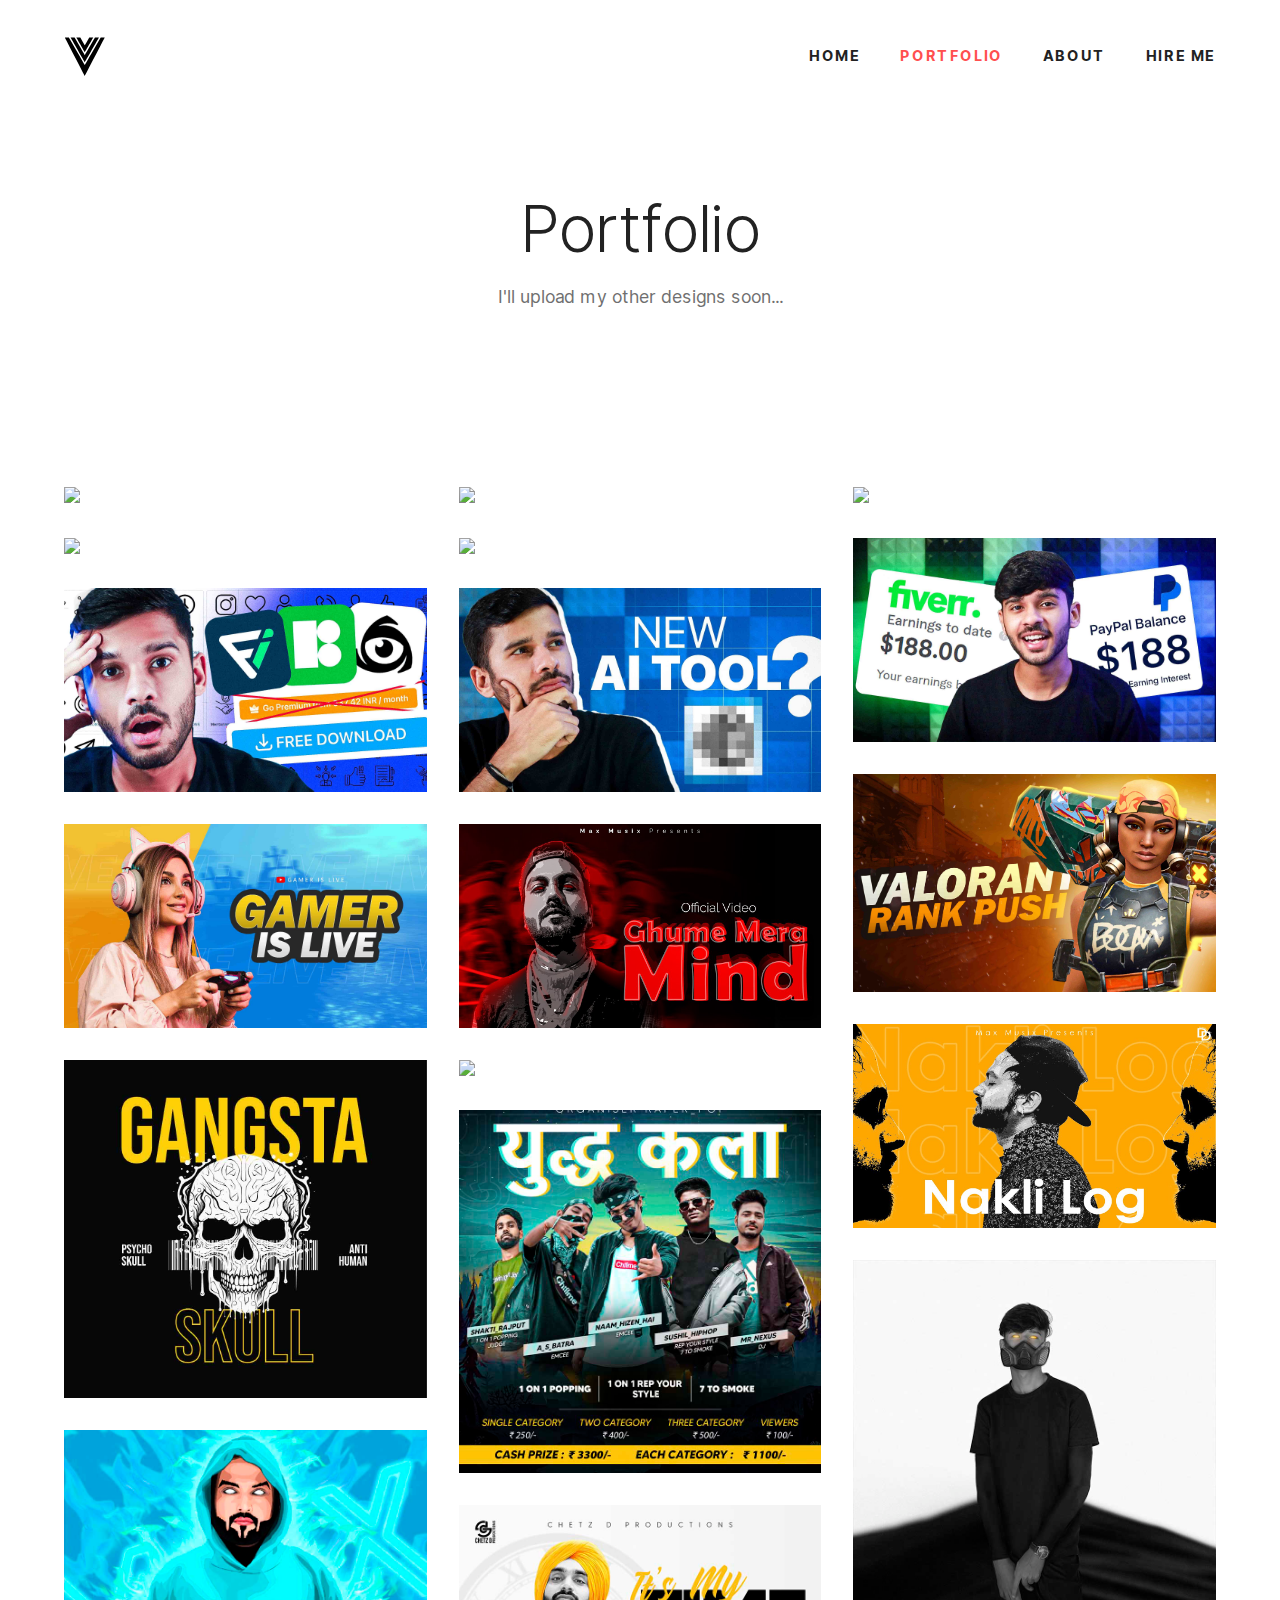
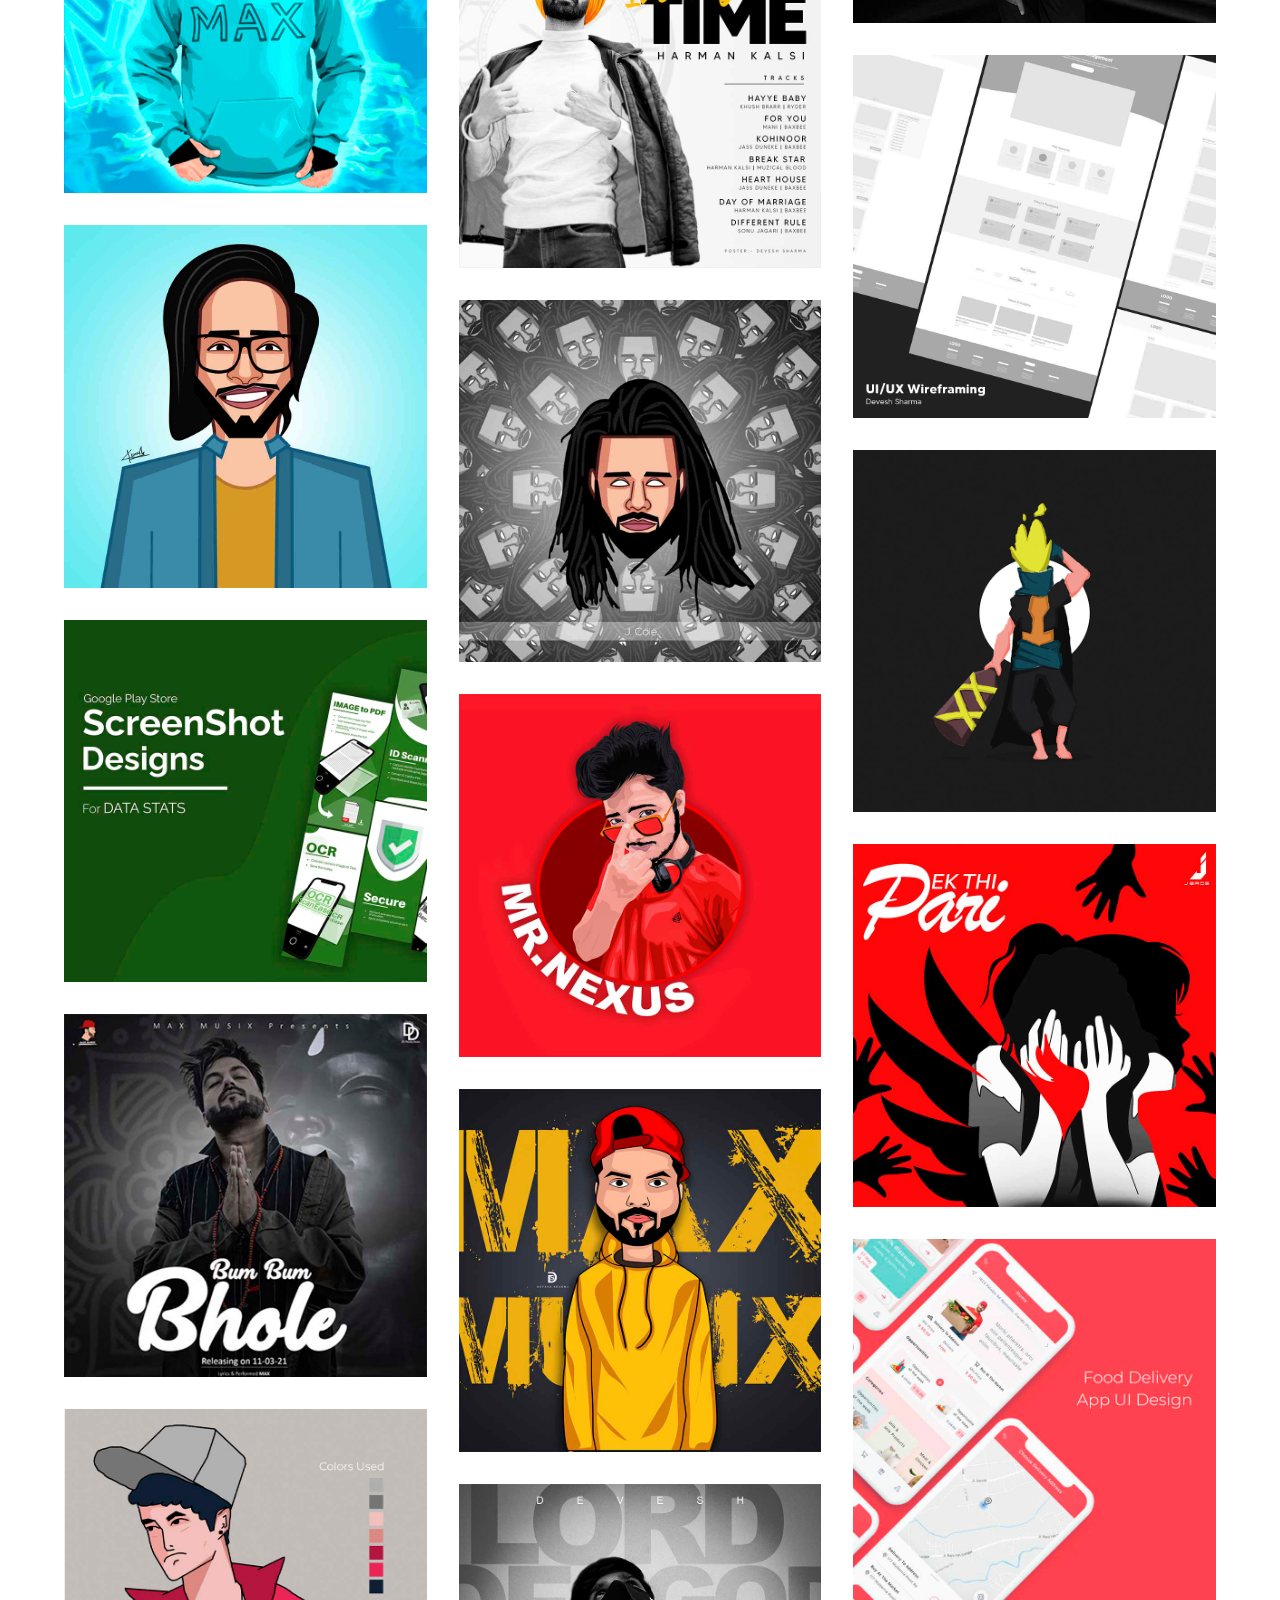
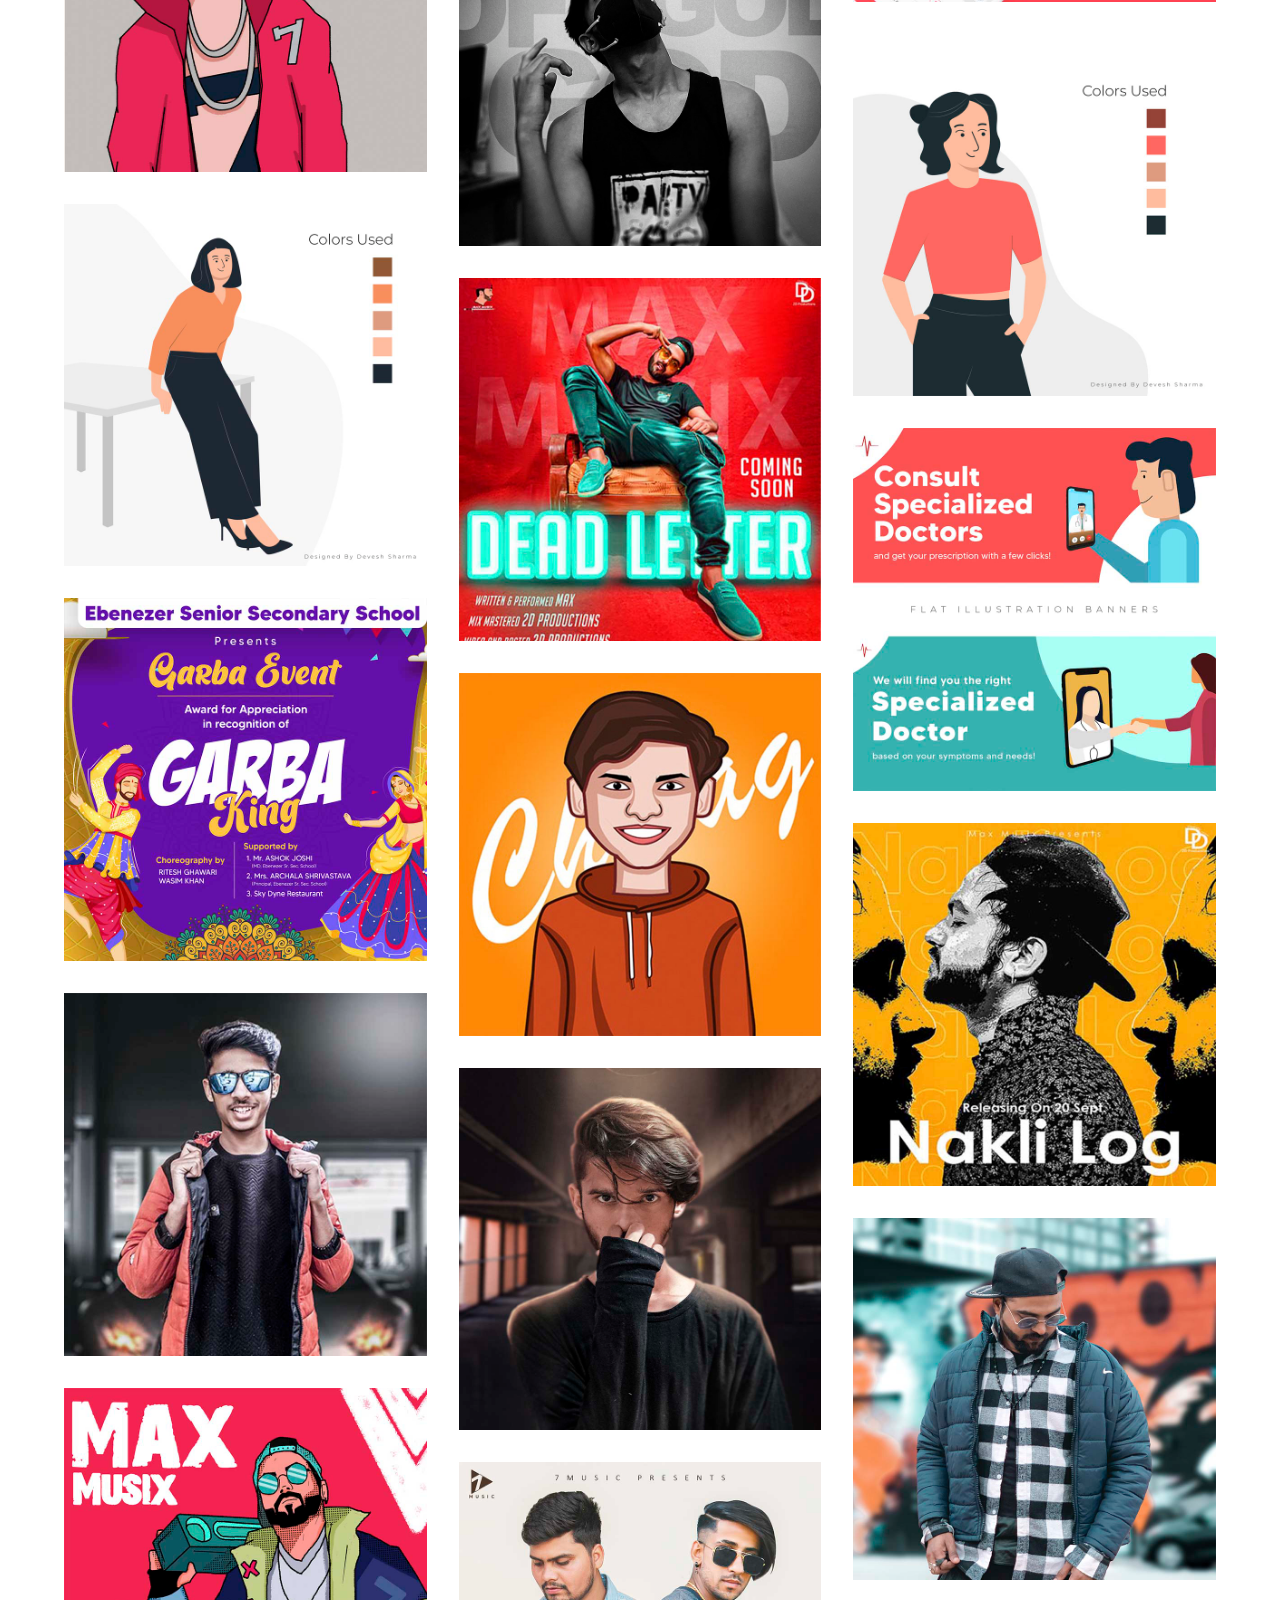
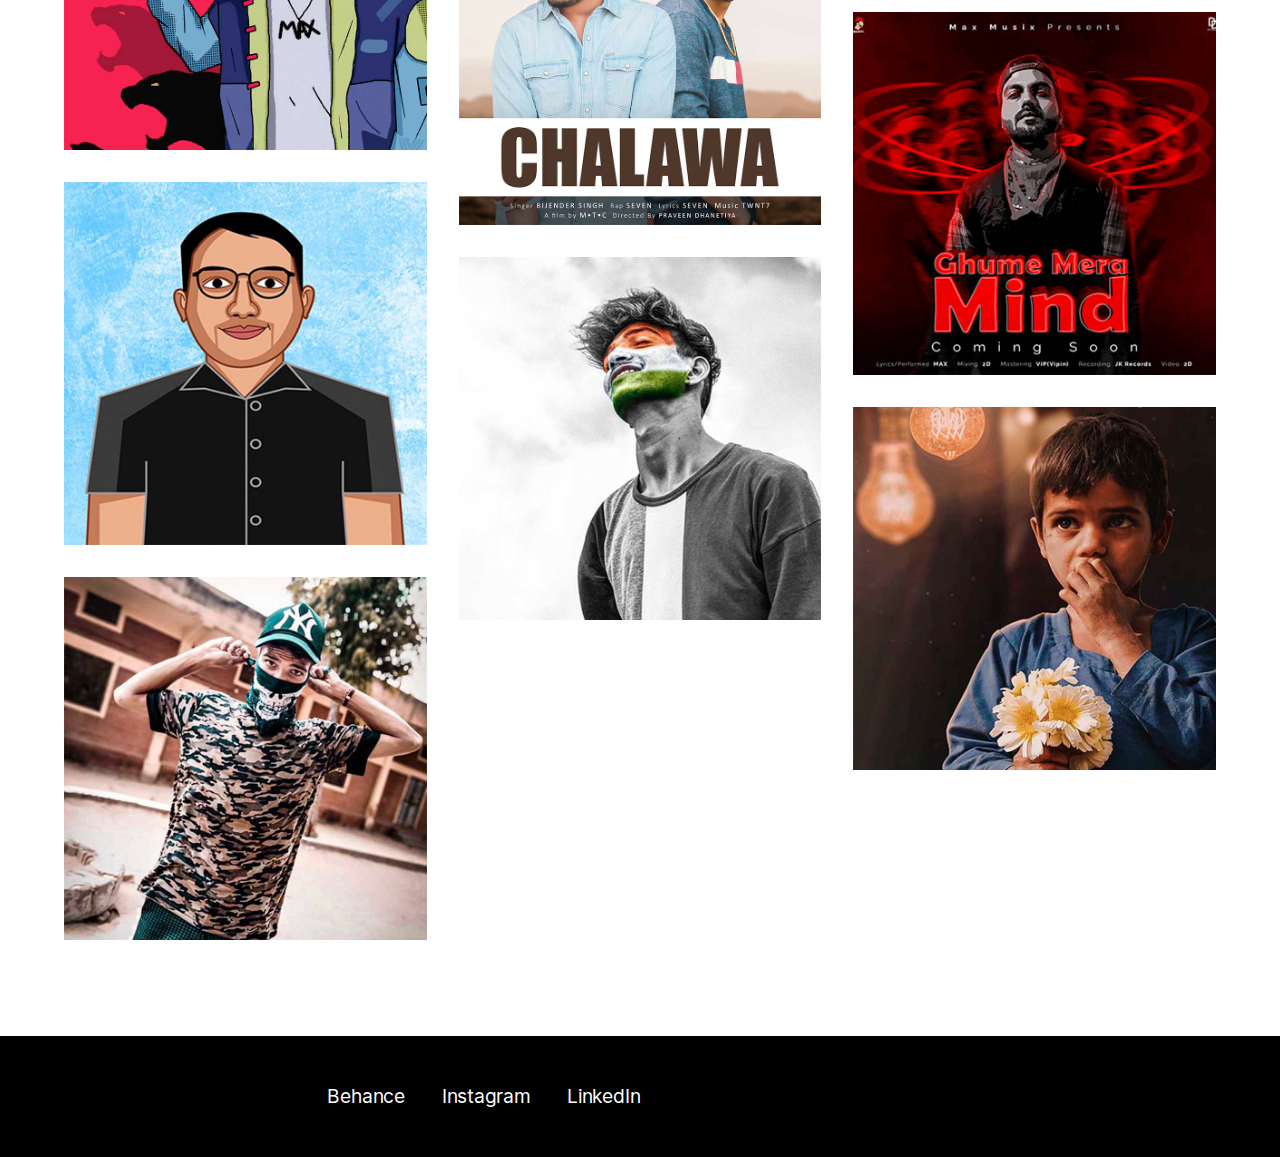
==== commit 28d4e8f7: "Update portfolio.html" ====
--- a/portfolio.html
+++ b/portfolio.html
@@ -62,12 +62,31 @@
                             <div class="tag">Thumbnail Design</div>
                         </div>
                     </a>
-                    <div class="item-sizer col-4 col-md-6 col-xs-12"></div>
-                    <a class="client-work thumb lightbox item col-4 col-md-6 col-xs-12" href="https://lh3.googleusercontent.com/fife/[base64]w2774-h1688"><img alt="Gumo dummy image" src="https://lh3.googleusercontent.com/fife/[base64]w2774-h1688" data-src="http://placehold.it/800" />
-                        <div class="caption">
-                            <div class="tag">Thumbnail Design</div>
-                        </div>
-                    </a>
+
+                    
+                    <div class="item-sizer col-4 col-md-6 col-xs-12"></div>
+                    <a class="client-work thumb lightbox item col-4 col-md-6 col-xs-12" href="https://shorturl.at/NPS58"><img alt="Gumo dummy image" src="https://shorturl.at/NPS58" data-src="http://placehold.it/800" />
+                        <div class="caption">
+                            <div class="tag">Thumbnail Design</div>
+                        </div>
+                    </a>
+
+                    <div class="item-sizer col-4 col-md-6 col-xs-12"></div>
+                    <a class="client-work thumb lightbox item col-4 col-md-6 col-xs-12" href="https://shorturl.at/hqF01"><img alt="Gumo dummy image" src="https://shorturl.at/hqF01" data-src="http://placehold.it/800" />
+                        <div class="caption">
+                            <div class="tag">Thumbnail Design</div>
+                        </div>
+                    </a>
+
+
+                     <div class="item-sizer col-4 col-md-6 col-xs-12"></div>
+                    <a class="client-work thumb lightbox item col-4 col-md-6 col-xs-12" href="https://shorturl.at/KMNRW"><img alt="Gumo dummy image" src="https://shorturl.at/KMNRW" data-src="http://placehold.it/800" />
+                        <div class="caption">
+                            <div class="tag">Thumbnail Design</div>
+                        </div>
+                    </a>
+
+                    
 
                     <div class="item-sizer col-4 col-md-6 col-xs-12"></div>
                     <a class="client-work thumb lightbox item col-4 col-md-6 col-xs-12" href="https://lh3.googleusercontent.com/fife/[base64]w2774-h1688"><img alt="Gumo dummy image" src="https://lh3.googleusercontent.com/fife/[base64]w2774-h1688" data-src="http://placehold.it/800" />
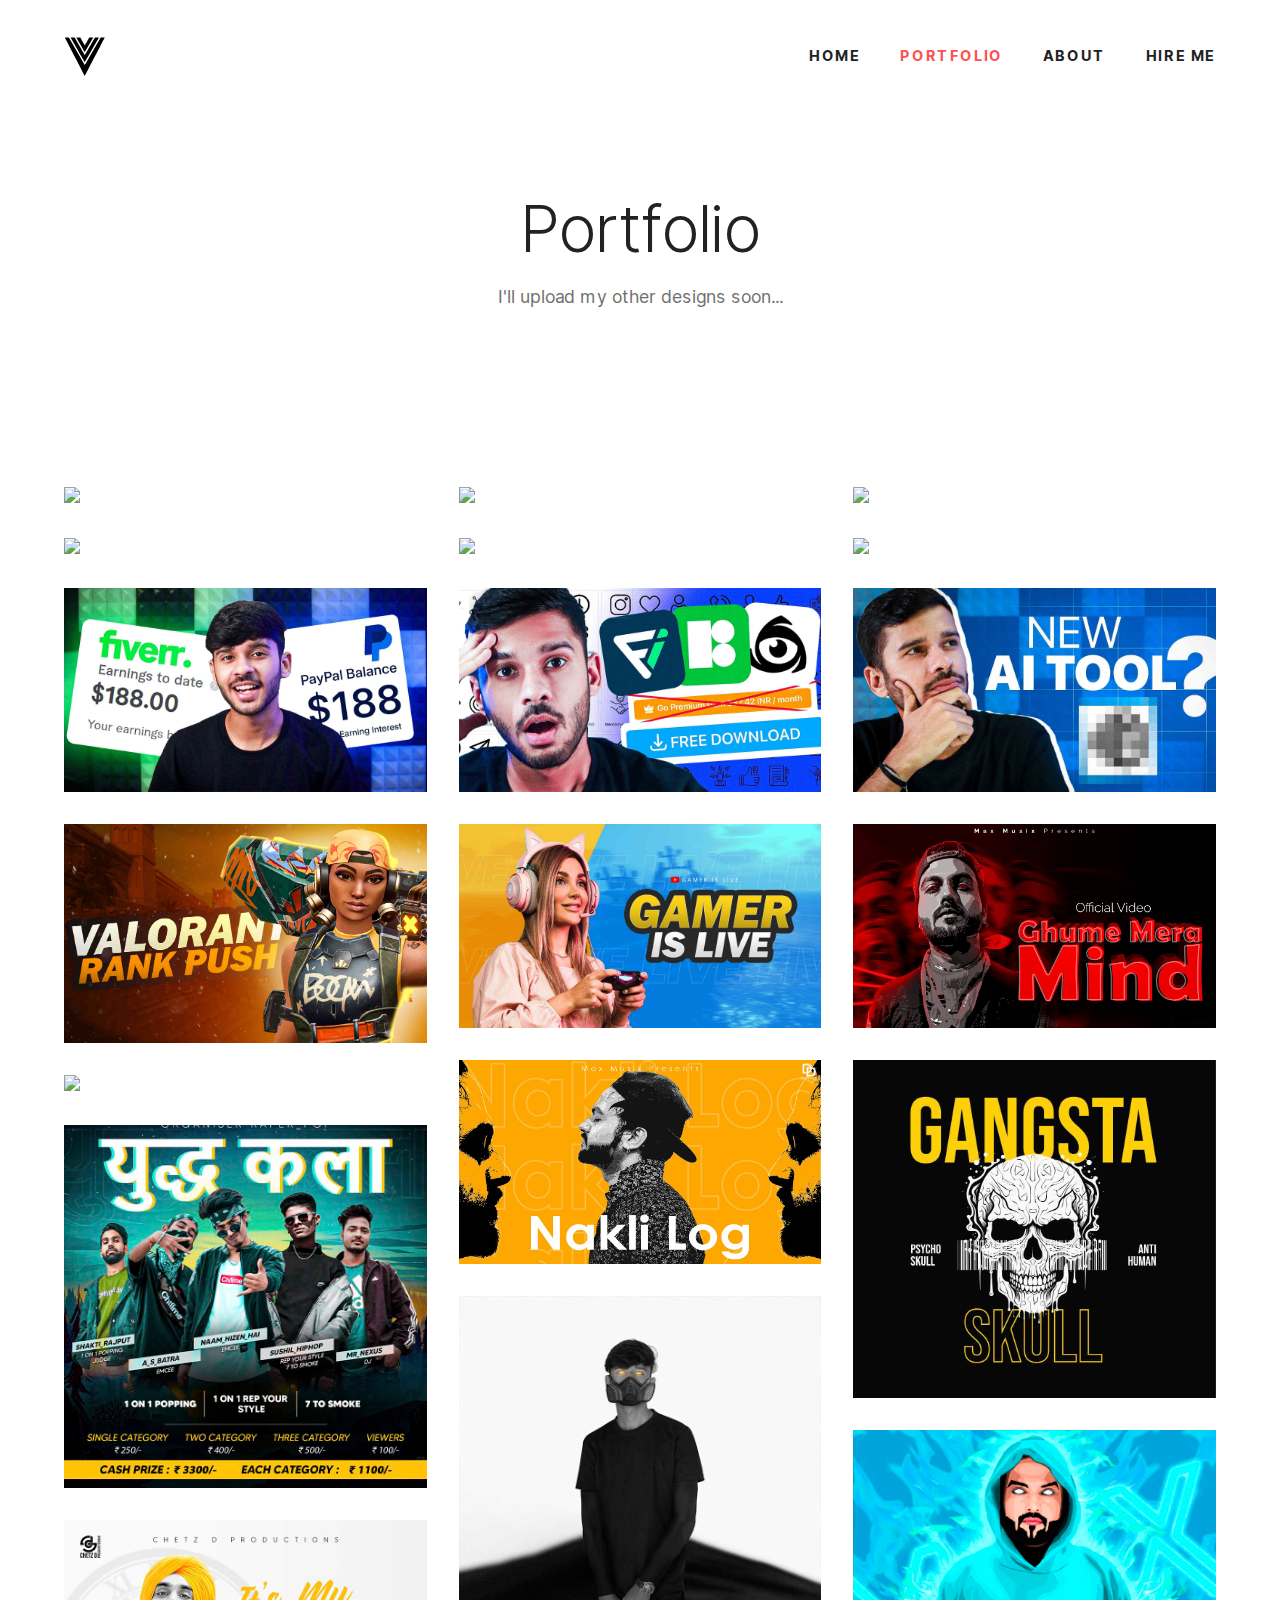
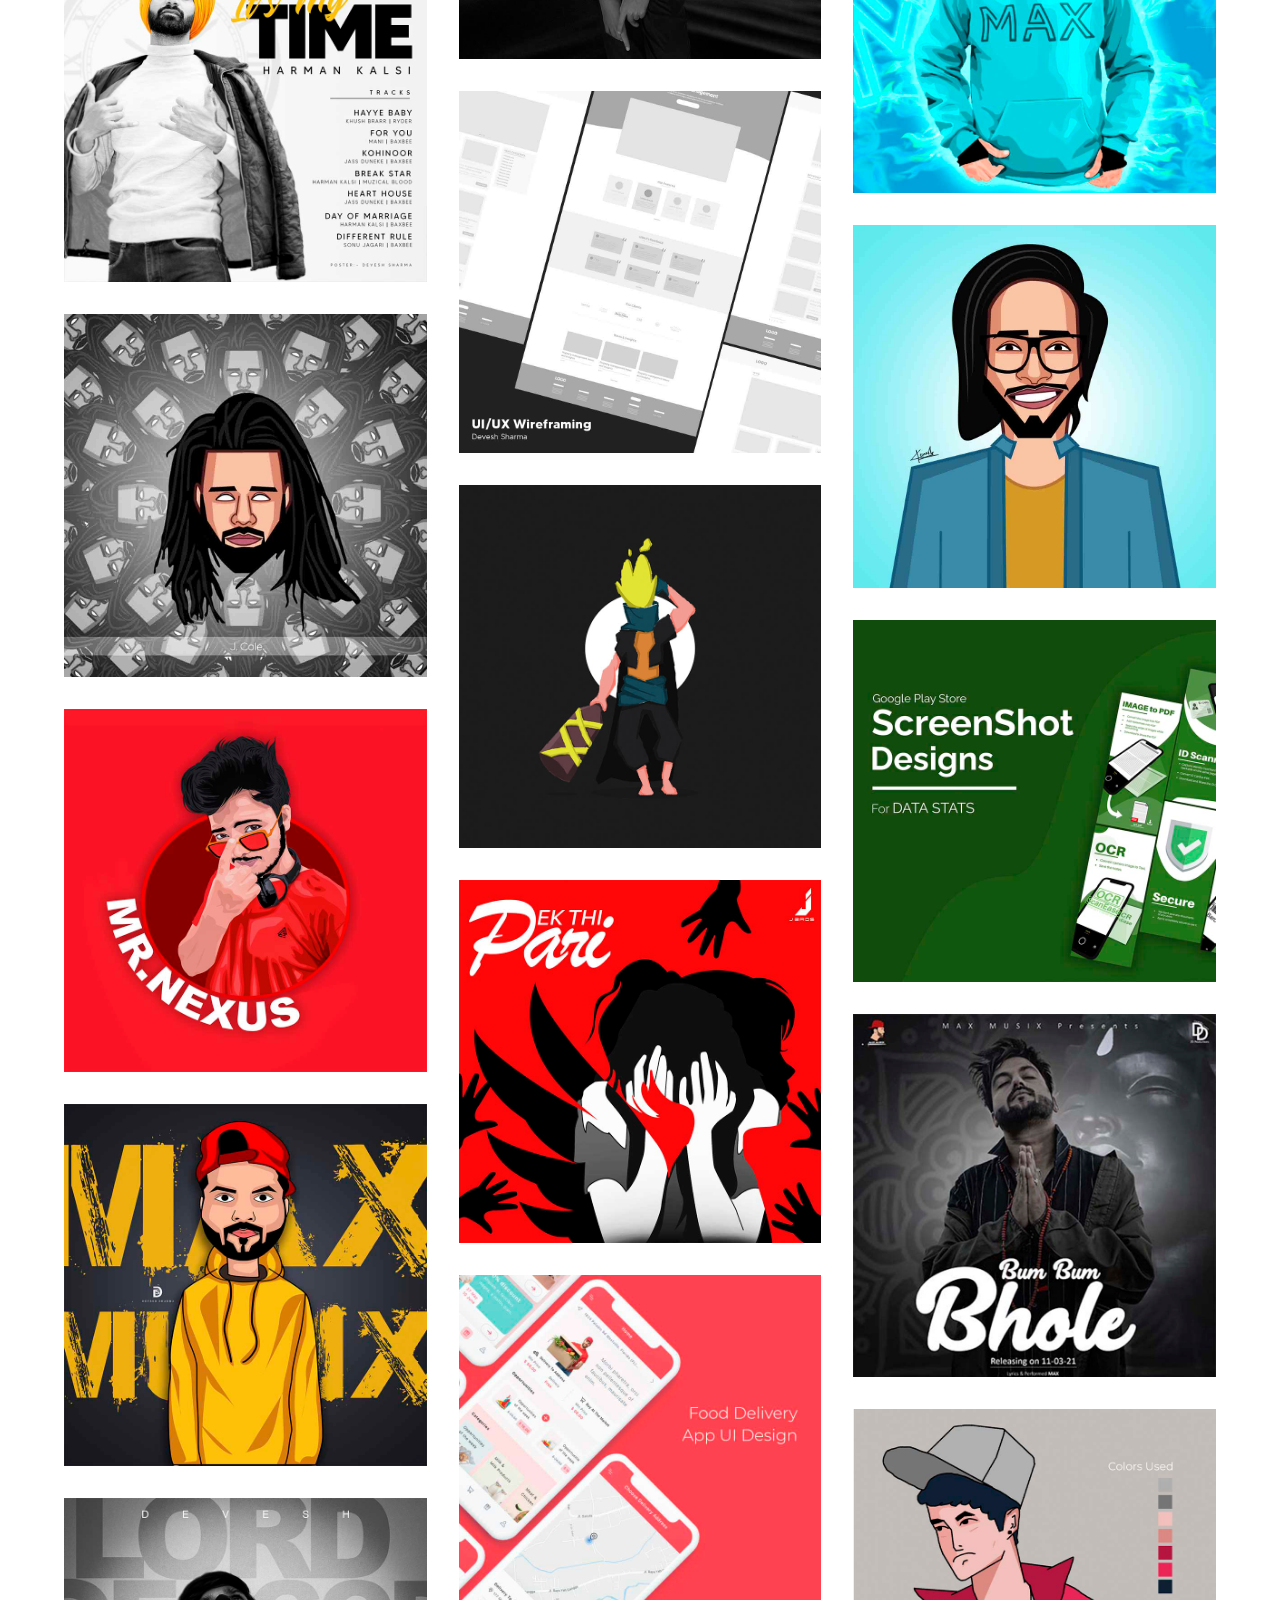
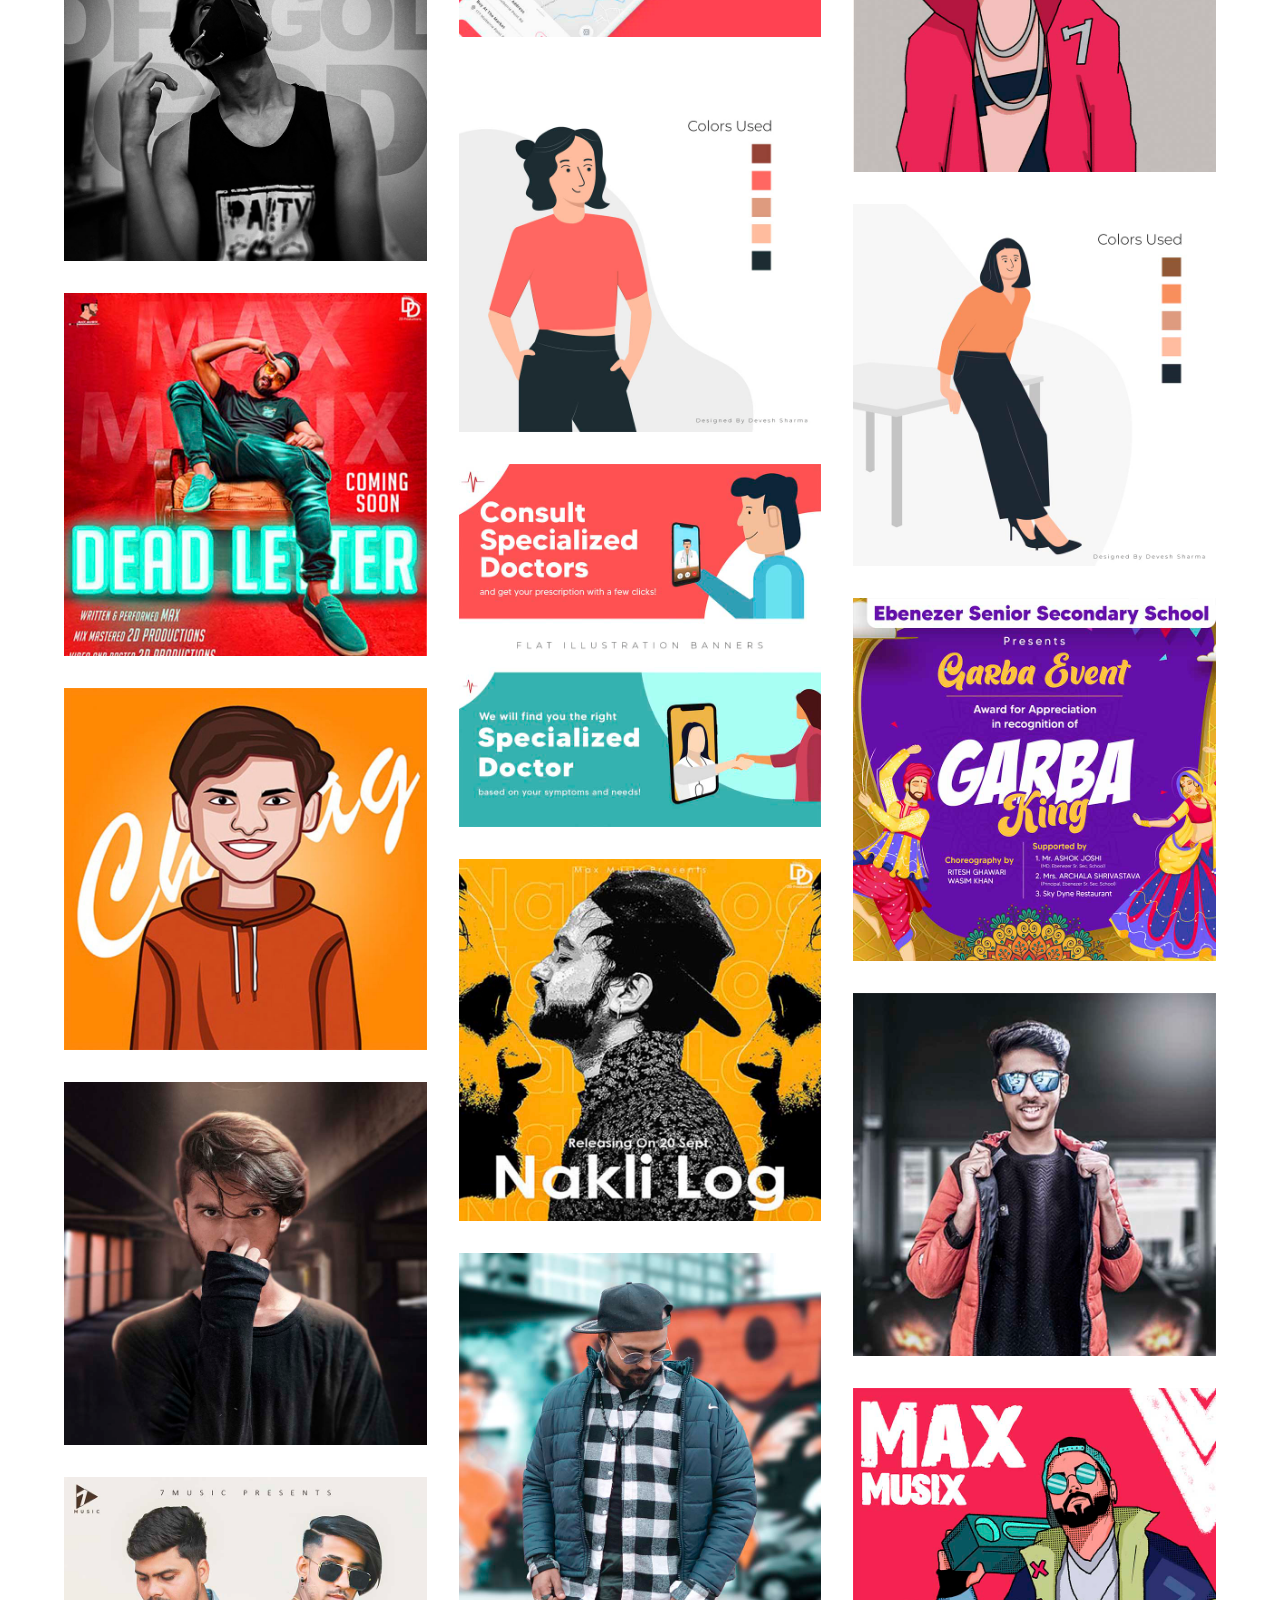
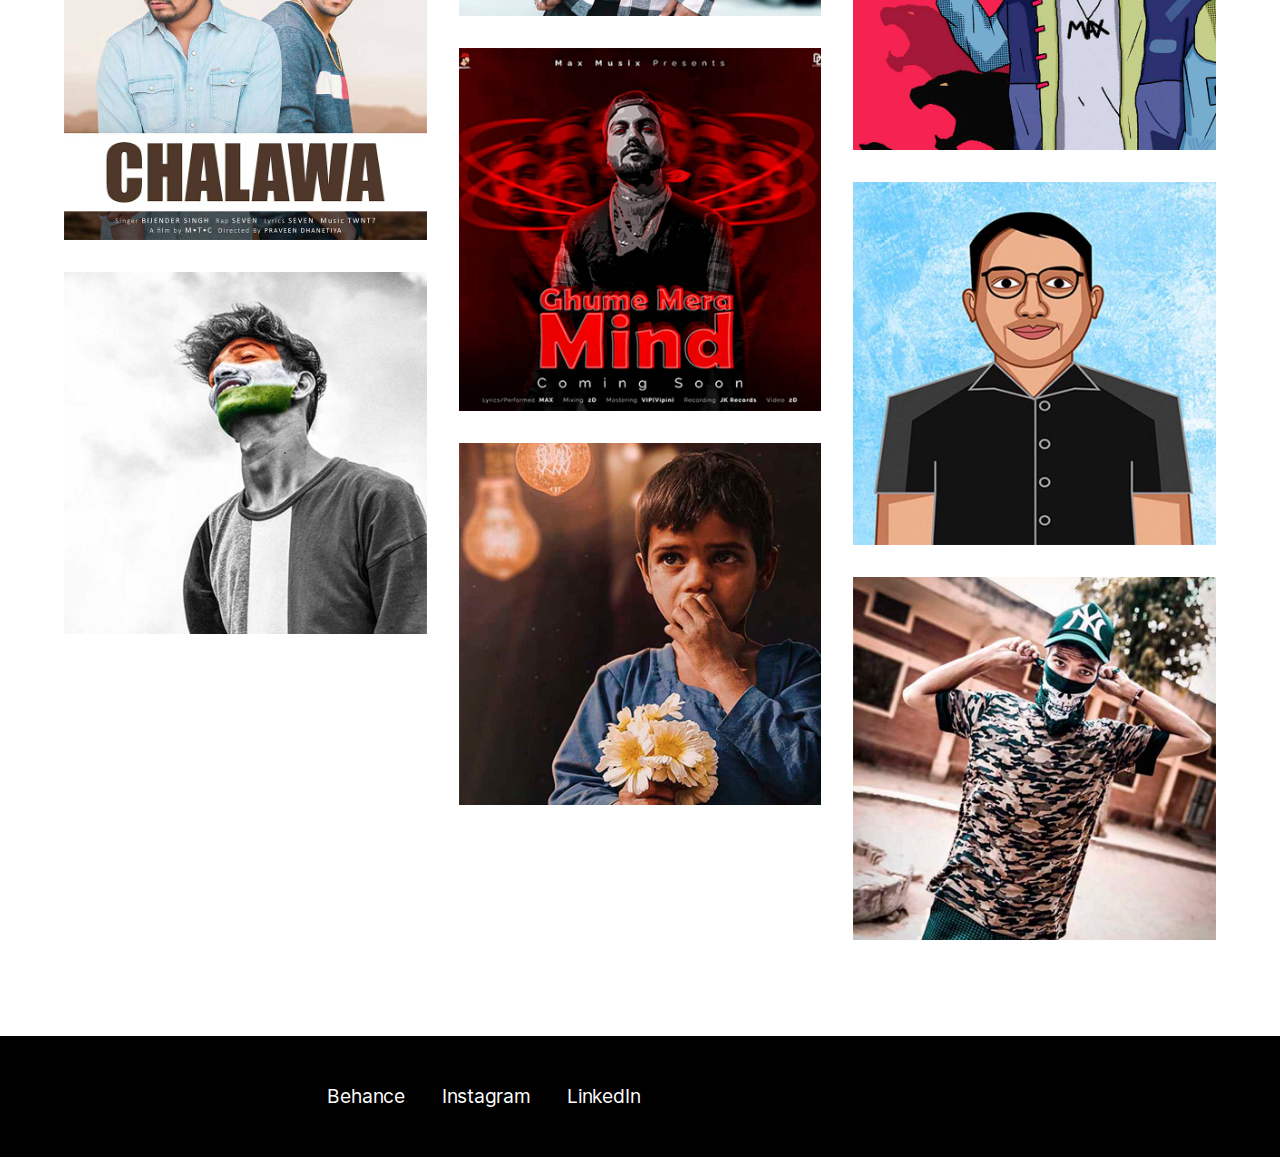
==== commit 95365a24: "Update portfolio.html" ====
--- a/portfolio.html
+++ b/portfolio.html
@@ -63,6 +63,14 @@
                         </div>
                     </a>
 
+                    <div class="item-sizer col-4 col-md-6 col-xs-12"></div>
+<a class="client-work thumb lightbox item col-4 col-md-6 col-xs-12" href="img/work/1a.jpg"><img
+        alt="Gumo dummy image" src="img/work/compressed/1a.jpg" data-src="http://placehold.it/800" />
+    <div class="caption">
+        <div class="tag">Thumbnail Design</div>
+        <div class="title">Devesh Sharma</div>
+    </div>
+</a>
                     
                     <div class="item-sizer col-4 col-md-6 col-xs-12"></div>
                     <a class="client-work thumb lightbox item col-4 col-md-6 col-xs-12" href="https://shorturl.at/NPS58"><img alt="Gumo dummy image" src="https://shorturl.at/NPS58" data-src="http://placehold.it/800" />
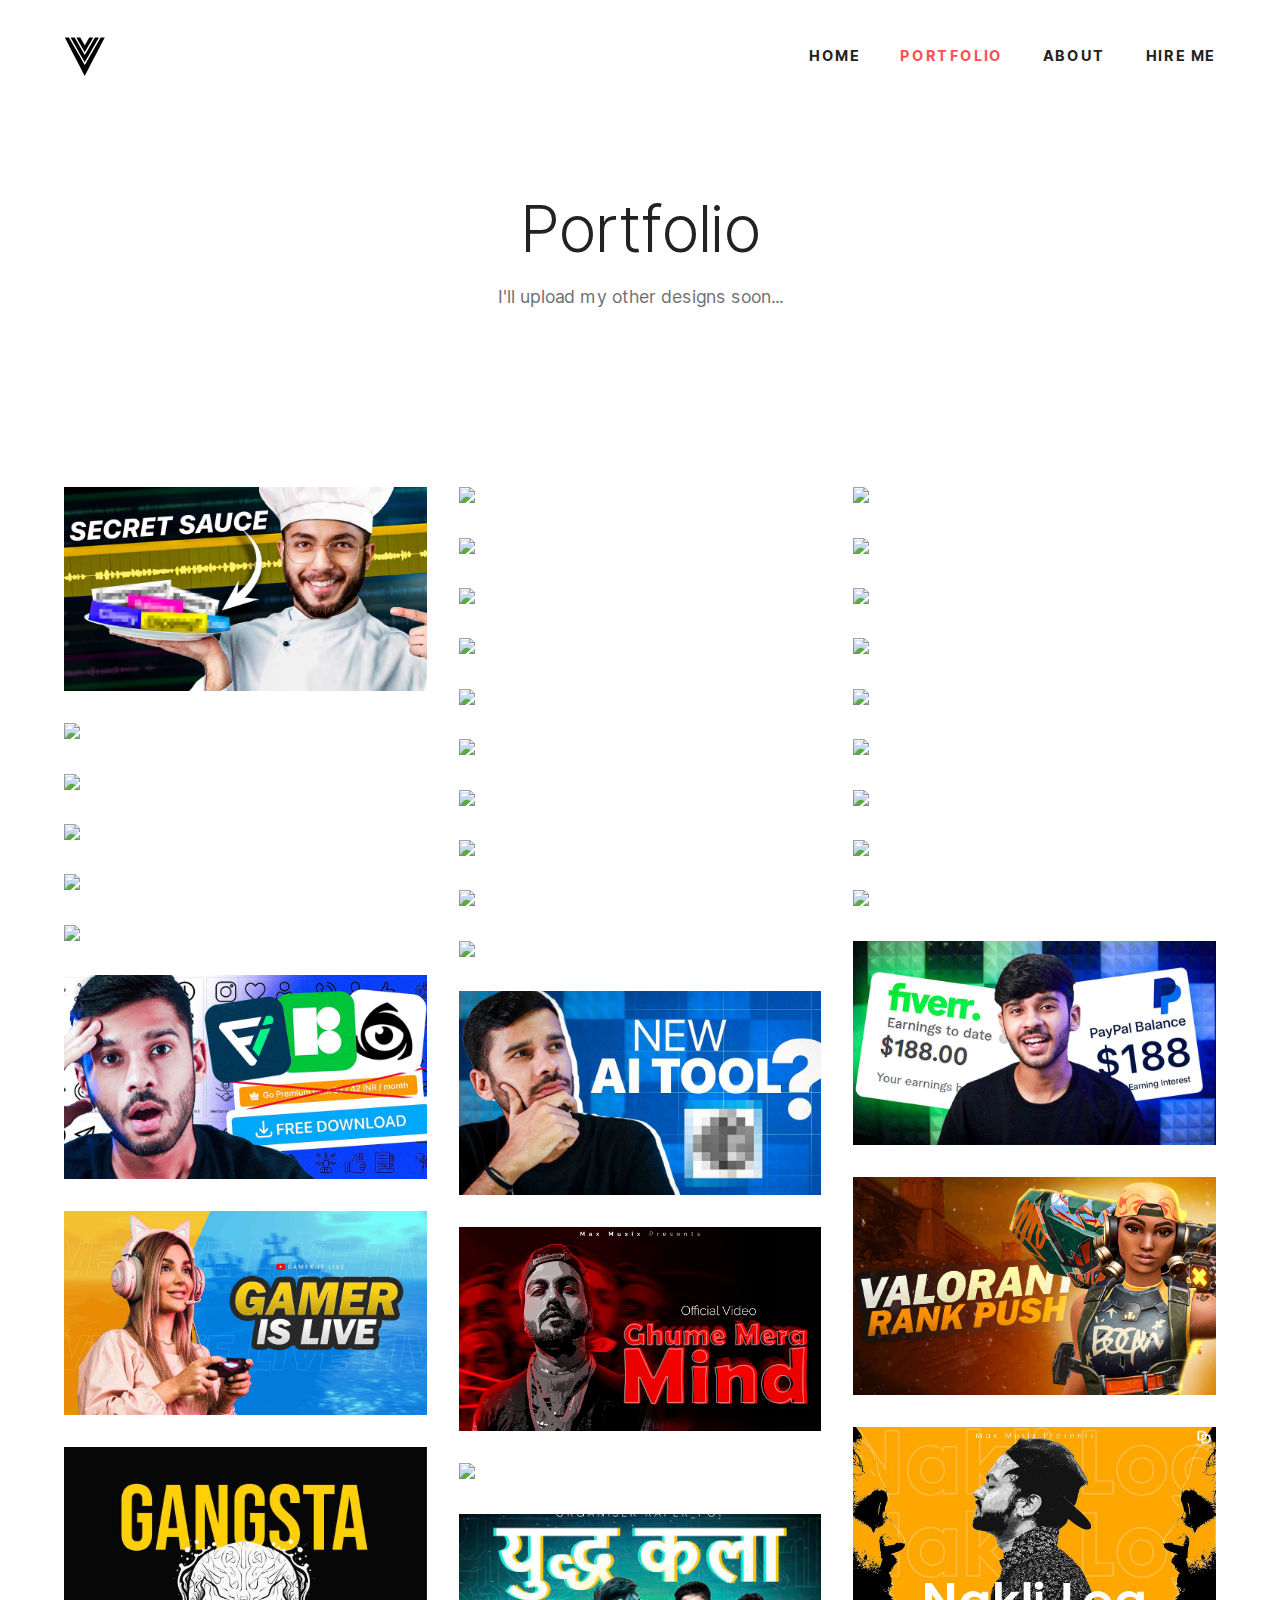
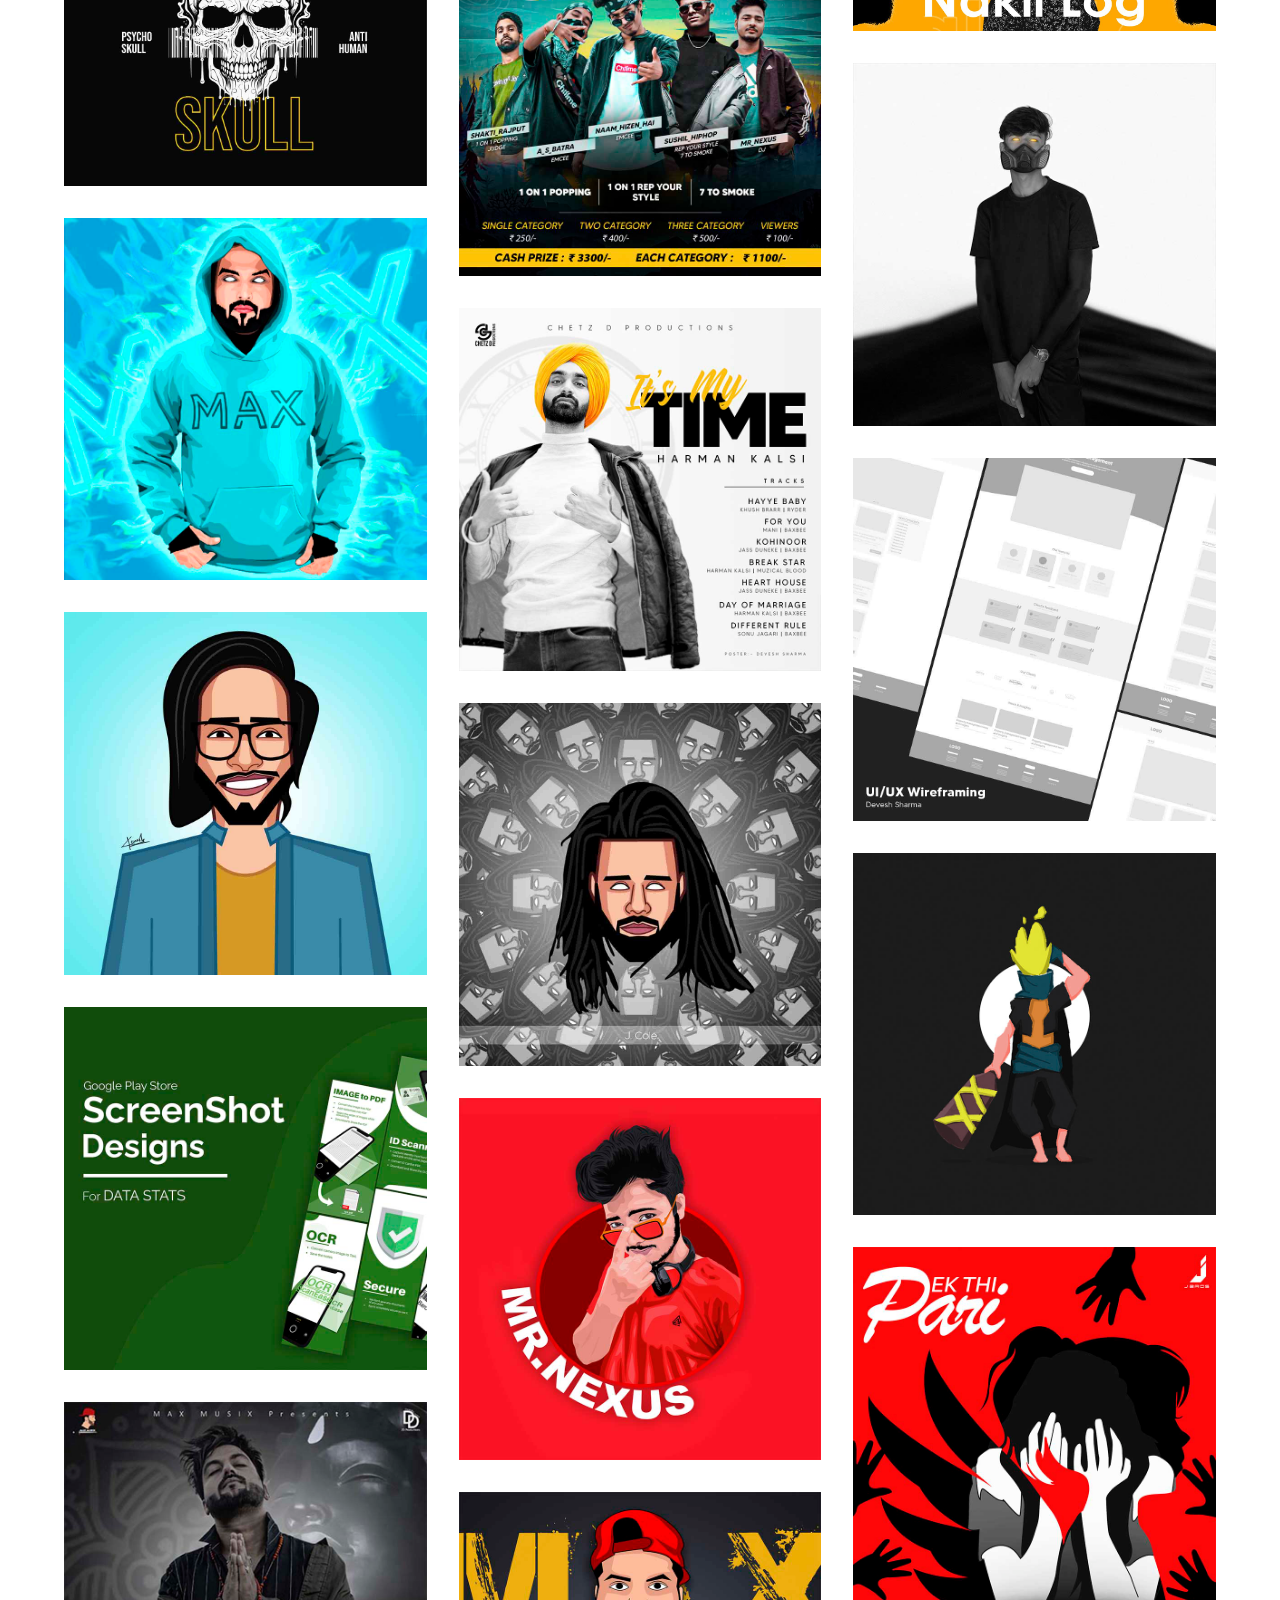
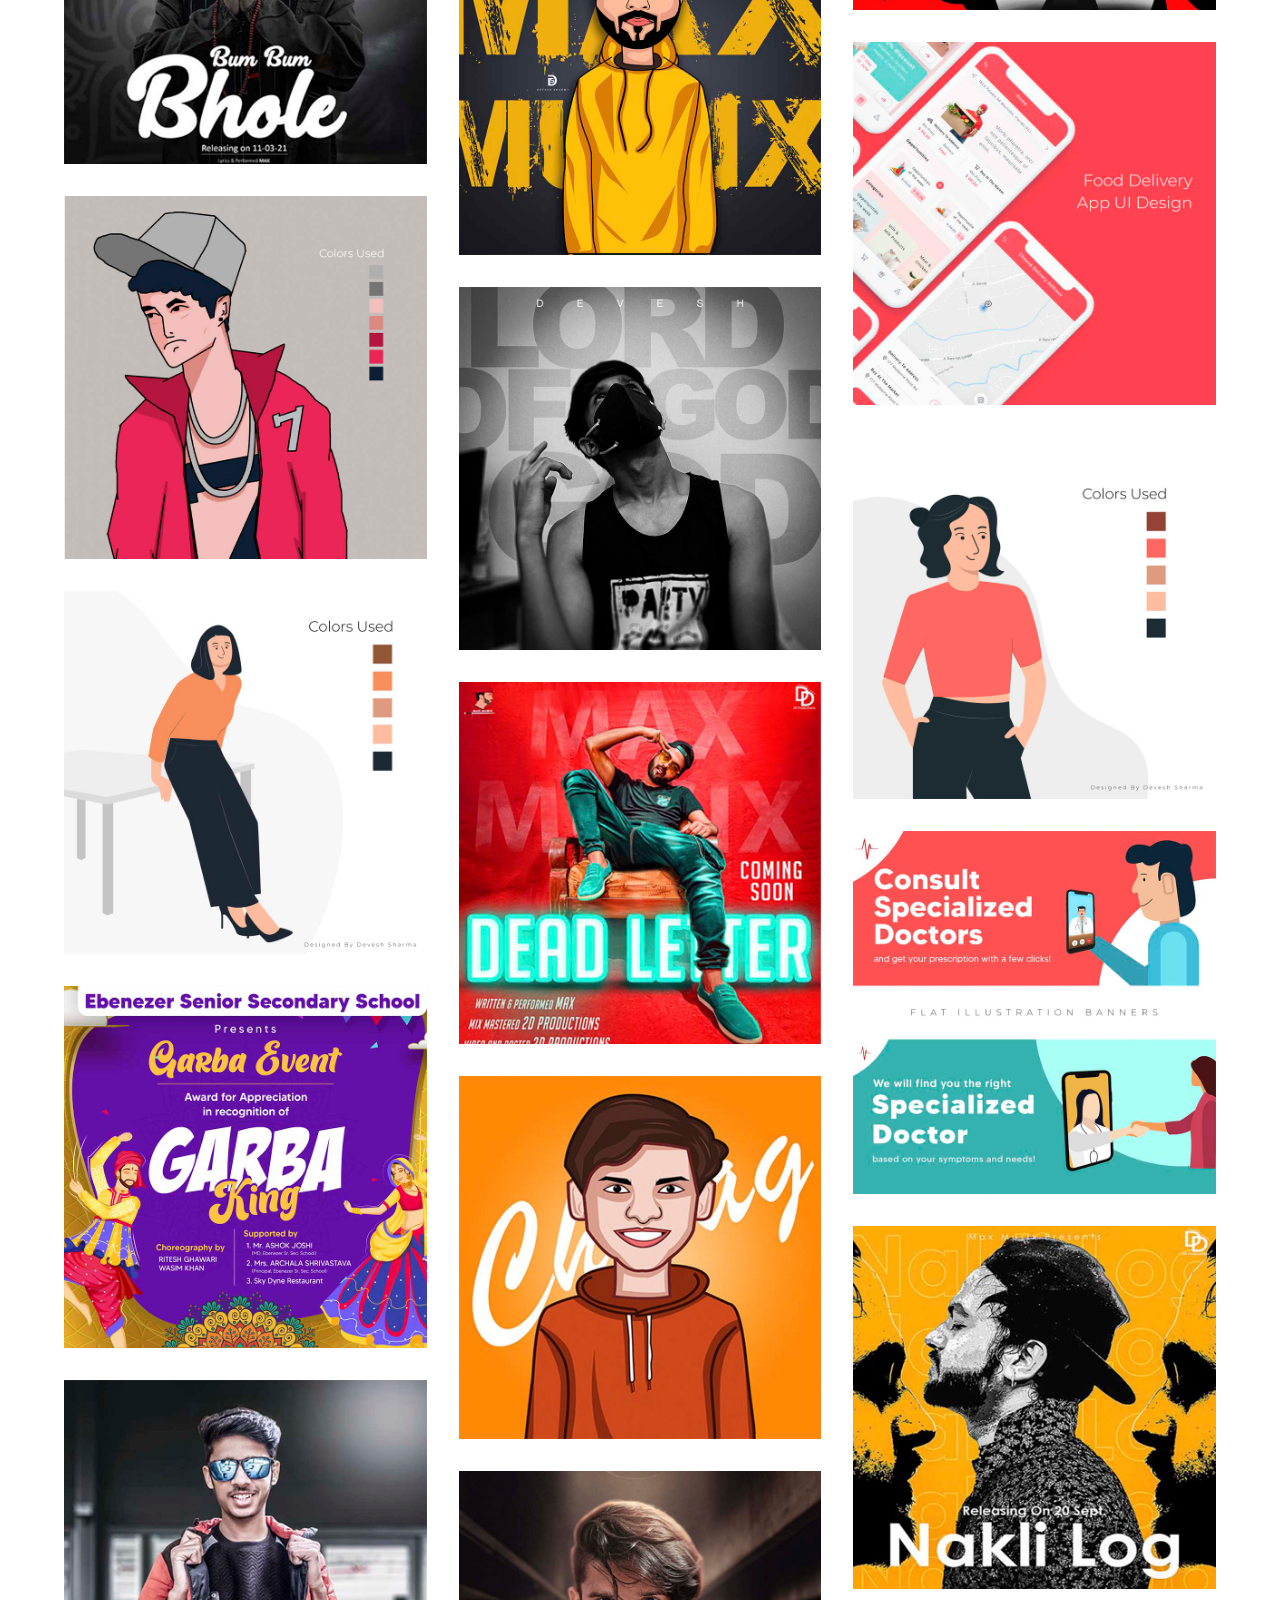
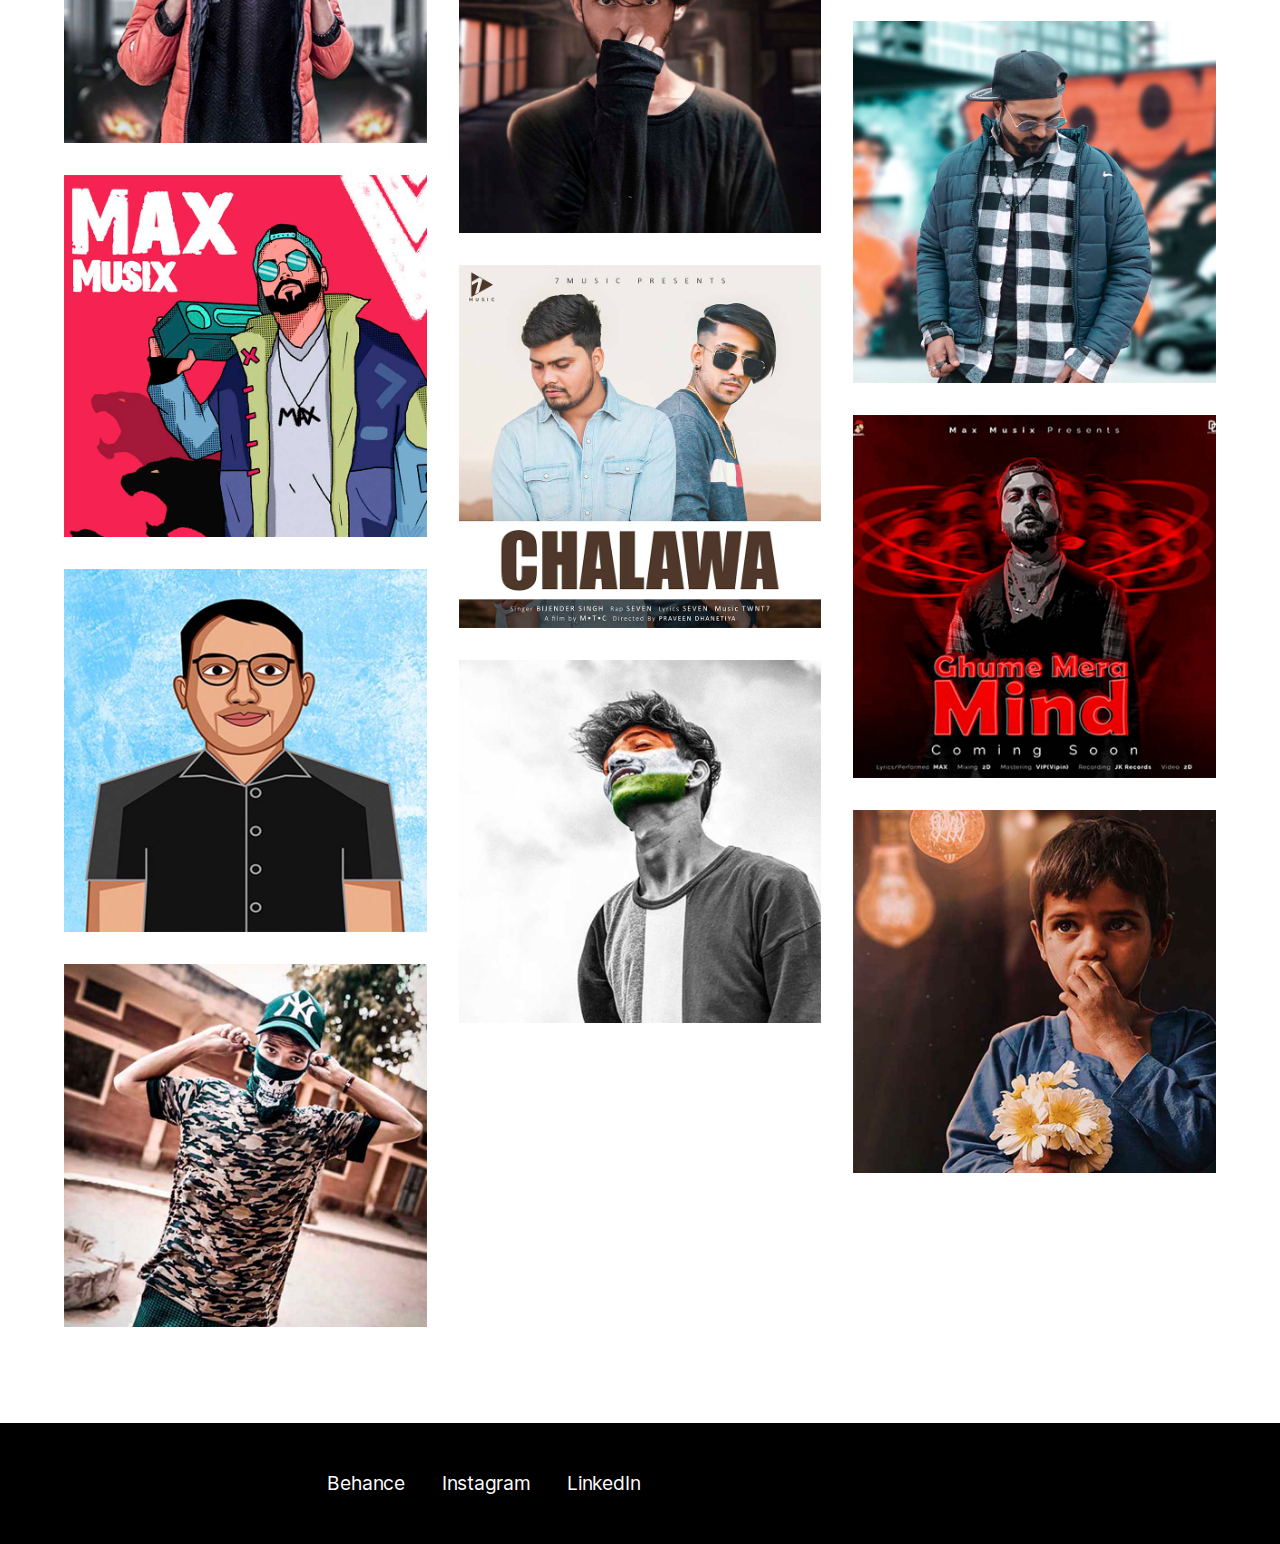
==== commit 3d2abe5a: "Update portfolio.html" ====
--- a/portfolio.html
+++ b/portfolio.html
@@ -57,52 +57,229 @@
                         </div>
                     </a> -->
                     <div class="item-sizer col-4 col-md-6 col-xs-12"></div>
-                    <a class="client-work thumb lightbox item col-4 col-md-6 col-xs-12" href="https://lh3.googleusercontent.com/fife/[base64]w2774-h1688"><img alt="Gumo dummy image" src="https://lh3.googleusercontent.com/fife/[base64]w2774-h1688" data-src="http://placehold.it/800" />
-                        <div class="caption">
-                            <div class="tag">Thumbnail Design</div>
-                        </div>
-                    </a>
-
-                    <div class="item-sizer col-4 col-md-6 col-xs-12"></div>
 <a class="client-work thumb lightbox item col-4 col-md-6 col-xs-12" href="img/work/1a.jpg"><img
-        alt="Gumo dummy image" src="img/work/compressed/1a.jpg" data-src="http://placehold.it/800" />
-    <div class="caption">
-        <div class="tag">Thumbnail Design</div>
-        <div class="title">Devesh Sharma</div>
-    </div>
-</a>
-                    
-                    <div class="item-sizer col-4 col-md-6 col-xs-12"></div>
-                    <a class="client-work thumb lightbox item col-4 col-md-6 col-xs-12" href="https://shorturl.at/NPS58"><img alt="Gumo dummy image" src="https://shorturl.at/NPS58" data-src="http://placehold.it/800" />
-                        <div class="caption">
-                            <div class="tag">Thumbnail Design</div>
-                        </div>
-                    </a>
-
-                    <div class="item-sizer col-4 col-md-6 col-xs-12"></div>
-                    <a class="client-work thumb lightbox item col-4 col-md-6 col-xs-12" href="https://shorturl.at/hqF01"><img alt="Gumo dummy image" src="https://shorturl.at/hqF01" data-src="http://placehold.it/800" />
-                        <div class="caption">
-                            <div class="tag">Thumbnail Design</div>
-                        </div>
-                    </a>
-
-
-                     <div class="item-sizer col-4 col-md-6 col-xs-12"></div>
-                    <a class="client-work thumb lightbox item col-4 col-md-6 col-xs-12" href="https://shorturl.at/KMNRW"><img alt="Gumo dummy image" src="https://shorturl.at/KMNRW" data-src="http://placehold.it/800" />
-                        <div class="caption">
-                            <div class="tag">Thumbnail Design</div>
-                        </div>
-                    </a>
-
-                    
-
-                    <div class="item-sizer col-4 col-md-6 col-xs-12"></div>
-                    <a class="client-work thumb lightbox item col-4 col-md-6 col-xs-12" href="https://lh3.googleusercontent.com/fife/[base64]w2774-h1688"><img alt="Gumo dummy image" src="https://lh3.googleusercontent.com/fife/[base64]w2774-h1688" data-src="http://placehold.it/800" />
-                        <div class="caption">
-                            <div class="tag">Thumbnail Design</div>
-                        </div>
-                    </a>
-
+        alt="Gumo dummy image" src="img/work/compressed/1a.webp" data-src="http://placehold.it/800" />
+    <div class="caption">
+        <div class="tag">Thumbnail Design</div>
+        <div class="title">Devesh Sharma</div>
+    </div>
+</a>
+
+<div class="item-sizer col-4 col-md-6 col-xs-12"></div>
+<a class="client-work thumb lightbox item col-4 col-md-6 col-xs-12" href="img/work/2a.jpg"><img
+        alt="Gumo dummy image" src="img/work/compressed/2a.webp" data-src="http://placehold.it/800" />
+    <div class="caption">
+        <div class="tag">Thumbnail Design</div>
+        <div class="title">Devesh Sharma</div>
+    </div>
+</a>
+
+<div class="item-sizer col-4 col-md-6 col-xs-12"></div>
+<a class="client-work thumb lightbox item col-4 col-md-6 col-xs-12" href="img/work/3a.jpg"><img
+        alt="Gumo dummy image" src="img/work/compressed/3a.webp" data-src="http://placehold.it/800" />
+    <div class="caption">
+        <div class="tag">Thumbnail Design</div>
+        <div class="title">Devesh Sharma</div>
+    </div>
+</a>
+
+<div class="item-sizer col-4 col-md-6 col-xs-12"></div>
+<a class="client-work thumb lightbox item col-4 col-md-6 col-xs-12" href="img/work/4a.jpg"><img
+        alt="Gumo dummy image" src="img/work/compressed/4a.webp" data-src="http://placehold.it/800" />
+    <div class="caption">
+        <div class="tag">Thumbnail Design</div>
+        <div class="title">Devesh Sharma</div>
+    </div>
+</a>
+
+<div class="item-sizer col-4 col-md-6 col-xs-12"></div>
+<a class="client-work thumb lightbox item col-4 col-md-6 col-xs-12" href="img/work/5a.jpg"><img
+        alt="Gumo dummy image" src="img/work/compressed/5a.webp" data-src="http://placehold.it/800" />
+    <div class="caption">
+        <div class="tag">Thumbnail Design</div>
+        <div class="title">Devesh Sharma</div>
+    </div>
+</a>
+
+<div class="item-sizer col-4 col-md-6 col-xs-12"></div>
+<a class="client-work thumb lightbox item col-4 col-md-6 col-xs-12" href="img/work/6a.jpg"><img
+        alt="Gumo dummy image" src="img/work/compressed/6a.webp" data-src="http://placehold.it/800" />
+    <div class="caption">
+        <div class="tag">Thumbnail Design</div>
+        <div class="title">Devesh Sharma</div>
+    </div>
+</a>
+
+<div class="item-sizer col-4 col-md-6 col-xs-12"></div>
+<a class="client-work thumb lightbox item col-4 col-md-6 col-xs-12" href="img/work/7a.jpg"><img
+        alt="Gumo dummy image" src="img/work/compressed/7a.webp" data-src="http://placehold.it/800" />
+    <div class="caption">
+        <div class="tag">Thumbnail Design</div>
+        <div class="title">Devesh Sharma</div>
+    </div>
+</a>
+
+<div class="item-sizer col-4 col-md-6 col-xs-12"></div>
+<a class="client-work thumb lightbox item col-4 col-md-6 col-xs-12" href="img/work/8a.jpg"><img
+        alt="Gumo dummy image" src="img/work/compressed/8a.webp" data-src="http://placehold.it/800" />
+    <div class="caption">
+        <div class="tag">Thumbnail Design</div>
+        <div class="title">Devesh Sharma</div>
+    </div>
+</a>
+
+<div class="item-sizer col-4 col-md-6 col-xs-12"></div>
+<a class="client-work thumb lightbox item col-4 col-md-6 col-xs-12" href="img/work/9a.jpg"><img
+        alt="Gumo dummy image" src="img/work/compressed/9a.webp" data-src="http://placehold.it/800" />
+    <div class="caption">
+        <div class="tag">Thumbnail Design</div>
+        <div class="title">Devesh Sharma</div>
+    </div>
+</a>
+
+<div class="item-sizer col-4 col-md-6 col-xs-12"></div>
+<a class="client-work thumb lightbox item col-4 col-md-6 col-xs-12" href="img/work/10a.jpg"><img
+        alt="Gumo dummy image" src="img/work/compressed/10a.webp" data-src="http://placehold.it/800" />
+    <div class="caption">
+        <div class="tag">Thumbnail Design</div>
+        <div class="title">Devesh Sharma</div>
+    </div>
+</a>
+
+<div class="item-sizer col-4 col-md-6 col-xs-12"></div>
+<a class="client-work thumb lightbox item col-4 col-md-6 col-xs-12" href="img/work/11a.jpg"><img
+        alt="Gumo dummy image" src="img/work/compressed/11a.webp" data-src="http://placehold.it/800" />
+    <div class="caption">
+        <div class="tag">Thumbnail Design</div>
+        <div class="title">Devesh Sharma</div>
+    </div>
+</a>
+
+<div class="item-sizer col-4 col-md-6 col-xs-12"></div>
+<a class="client-work thumb lightbox item col-4 col-md-6 col-xs-12" href="img/work/12a.jpg"><img
+        alt="Gumo dummy image" src="img/work/compressed/12a.webp" data-src="http://placehold.it/800" />
+    <div class="caption">
+        <div class="tag">Thumbnail Design</div>
+        <div class="title">Devesh Sharma</div>
+    </div>
+</a>
+
+<div class="item-sizer col-4 col-md-6 col-xs-12"></div>
+<a class="client-work thumb lightbox item col-4 col-md-6 col-xs-12" href="img/work/13a.jpg"><img
+        alt="Gumo dummy image" src="img/work/compressed/13a.webp" data-src="http://placehold.it/800" />
+    <div class="caption">
+        <div class="tag">Thumbnail Design</div>
+        <div class="title">Devesh Sharma</div>
+    </div>
+</a>
+
+<div class="item-sizer col-4 col-md-6 col-xs-12"></div>
+<a class="client-work thumb lightbox item col-4 col-md-6 col-xs-12" href="img/work/14a.jpg"><img
+        alt="Gumo dummy image" src="img/work/compressed/14a.webp" data-src="http://placehold.it/800" />
+    <div class="caption">
+        <div class="tag">Thumbnail Design</div>
+        <div class="title">Devesh Sharma</div>
+    </div>
+</a>
+
+<div class="item-sizer col-4 col-md-6 col-xs-12"></div>
+<a class="client-work thumb lightbox item col-4 col-md-6 col-xs-12" href="img/work/15a.jpg"><img
+        alt="Gumo dummy image" src="img/work/compressed/15a.webp" data-src="http://placehold.it/800" />
+    <div class="caption">
+        <div class="tag">Thumbnail Design</div>
+        <div class="title">Devesh Sharma</div>
+    </div>
+</a>
+
+<div class="item-sizer col-4 col-md-6 col-xs-12"></div>
+<a class="client-work thumb lightbox item col-4 col-md-6 col-xs-12" href="img/work/16a.jpg"><img
+        alt="Gumo dummy image" src="img/work/compressed/16a.webp" data-src="http://placehold.it/800" />
+    <div class="caption">
+        <div class="tag">Thumbnail Design</div>
+        <div class="title">Devesh Sharma</div>
+    </div>
+</a>
+
+<div class="item-sizer col-4 col-md-6 col-xs-12"></div>
+<a class="client-work thumb lightbox item col-4 col-md-6 col-xs-12" href="img/work/17a.jpg"><img
+        alt="Gumo dummy image" src="img/work/compressed/17a.webp" data-src="http://placehold.it/800" />
+    <div class="caption">
+        <div class="tag">Thumbnail Design</div>
+        <div class="title">Devesh Sharma</div>
+    </div>
+</a>
+
+<div class="item-sizer col-4 col-md-6 col-xs-12"></div>
+<a class="client-work thumb lightbox item col-4 col-md-6 col-xs-12" href="img/work/18a.jpg"><img
+        alt="Gumo dummy image" src="img/work/compressed/18a.webp" data-src="http://placehold.it/800" />
+    <div class="caption">
+        <div class="tag">Thumbnail Design</div>
+        <div class="title">Devesh Sharma</div>
+    </div>
+</a>
+
+<div class="item-sizer col-4 col-md-6 col-xs-12"></div>
+<a class="client-work thumb lightbox item col-4 col-md-6 col-xs-12" href="img/work/19a.jpg"><img
+        alt="Gumo dummy image" src="img/work/compressed/19a.webp" data-src="http://placehold.it/800" />
+    <div class="caption">
+        <div class="tag">Thumbnail Design</div>
+        <div class="title">Devesh Sharma</div>
+    </div>
+</a>
+
+<div class="item-sizer col-4 col-md-6 col-xs-12"></div>
+<a class="client-work thumb lightbox item col-4 col-md-6 col-xs-12" href="img/work/20a.jpg"><img
+        alt="Gumo dummy image" src="img/work/compressed/20a.webp" data-src="http://placehold.it/800" />
+    <div class="caption">
+        <div class="tag">Thumbnail Design</div>
+        <div class="title">Devesh Sharma</div>
+    </div>
+</a>
+
+<div class="item-sizer col-4 col-md-6 col-xs-12"></div>
+<a class="client-work thumb lightbox item col-4 col-md-6 col-xs-12" href="img/work/21a.jpg"><img
+        alt="Gumo dummy image" src="img/work/compressed/21a.webp" data-src="http://placehold.it/800" />
+    <div class="caption">
+        <div class="tag">Thumbnail Design</div>
+        <div class="title">Devesh Sharma</div>
+    </div>
+</a>
+
+<div class="item-sizer col-4 col-md-6 col-xs-12"></div>
+<a class="client-work thumb lightbox item col-4 col-md-6 col-xs-12" href="img/work/22a.jpg"><img
+        alt="Gumo dummy image" src="img/work/compressed/22a.webp" data-src="http://placehold.it/800" />
+    <div class="caption">
+        <div class="tag">Thumbnail Design</div>
+        <div class="title">Devesh Sharma</div>
+    </div>
+</a>
+
+<div class="item-sizer col-4 col-md-6 col-xs-12"></div>
+<a class="client-work thumb lightbox item col-4 col-md-6 col-xs-12" href="img/work/23a.jpg"><img
+        alt="Gumo dummy image" src="img/work/compressed/23a.webp" data-src="http://placehold.it/800" />
+    <div class="caption">
+        <div class="tag">Thumbnail Design</div>
+        <div class="title">Devesh Sharma</div>
+    </div>
+</a>
+
+<div class="item-sizer col-4 col-md-6 col-xs-12"></div>
+<a class="client-work thumb lightbox item col-4 col-md-6 col-xs-12" href="img/work/24a.jpg"><img
+        alt="Gumo dummy image" src="img/work/compressed/24a.webp" data-src="http://placehold.it/800" />
+    <div class="caption">
+        <div class="tag">Thumbnail Design</div>
+        <div class="title">Devesh Sharma</div>
+    </div>
+</a>
+
+<div class="item-sizer col-4 col-md-6 col-xs-12"></div>
+<a class="client-work thumb lightbox item col-4 col-md-6 col-xs-12" href="img/work/25a.jpg"><img
+        alt="Gumo dummy image" src="img/work/compressed/25a.webp" data-src="http://placehold.it/800" />
+    <div class="caption">
+        <div class="tag">Thumbnail Design</div>
+        <div class="title">Devesh Sharma</div>
+    </div>
+</a>
 
                     
                      <div class="item-sizer col-4 col-md-6 col-xs-12"></div>
